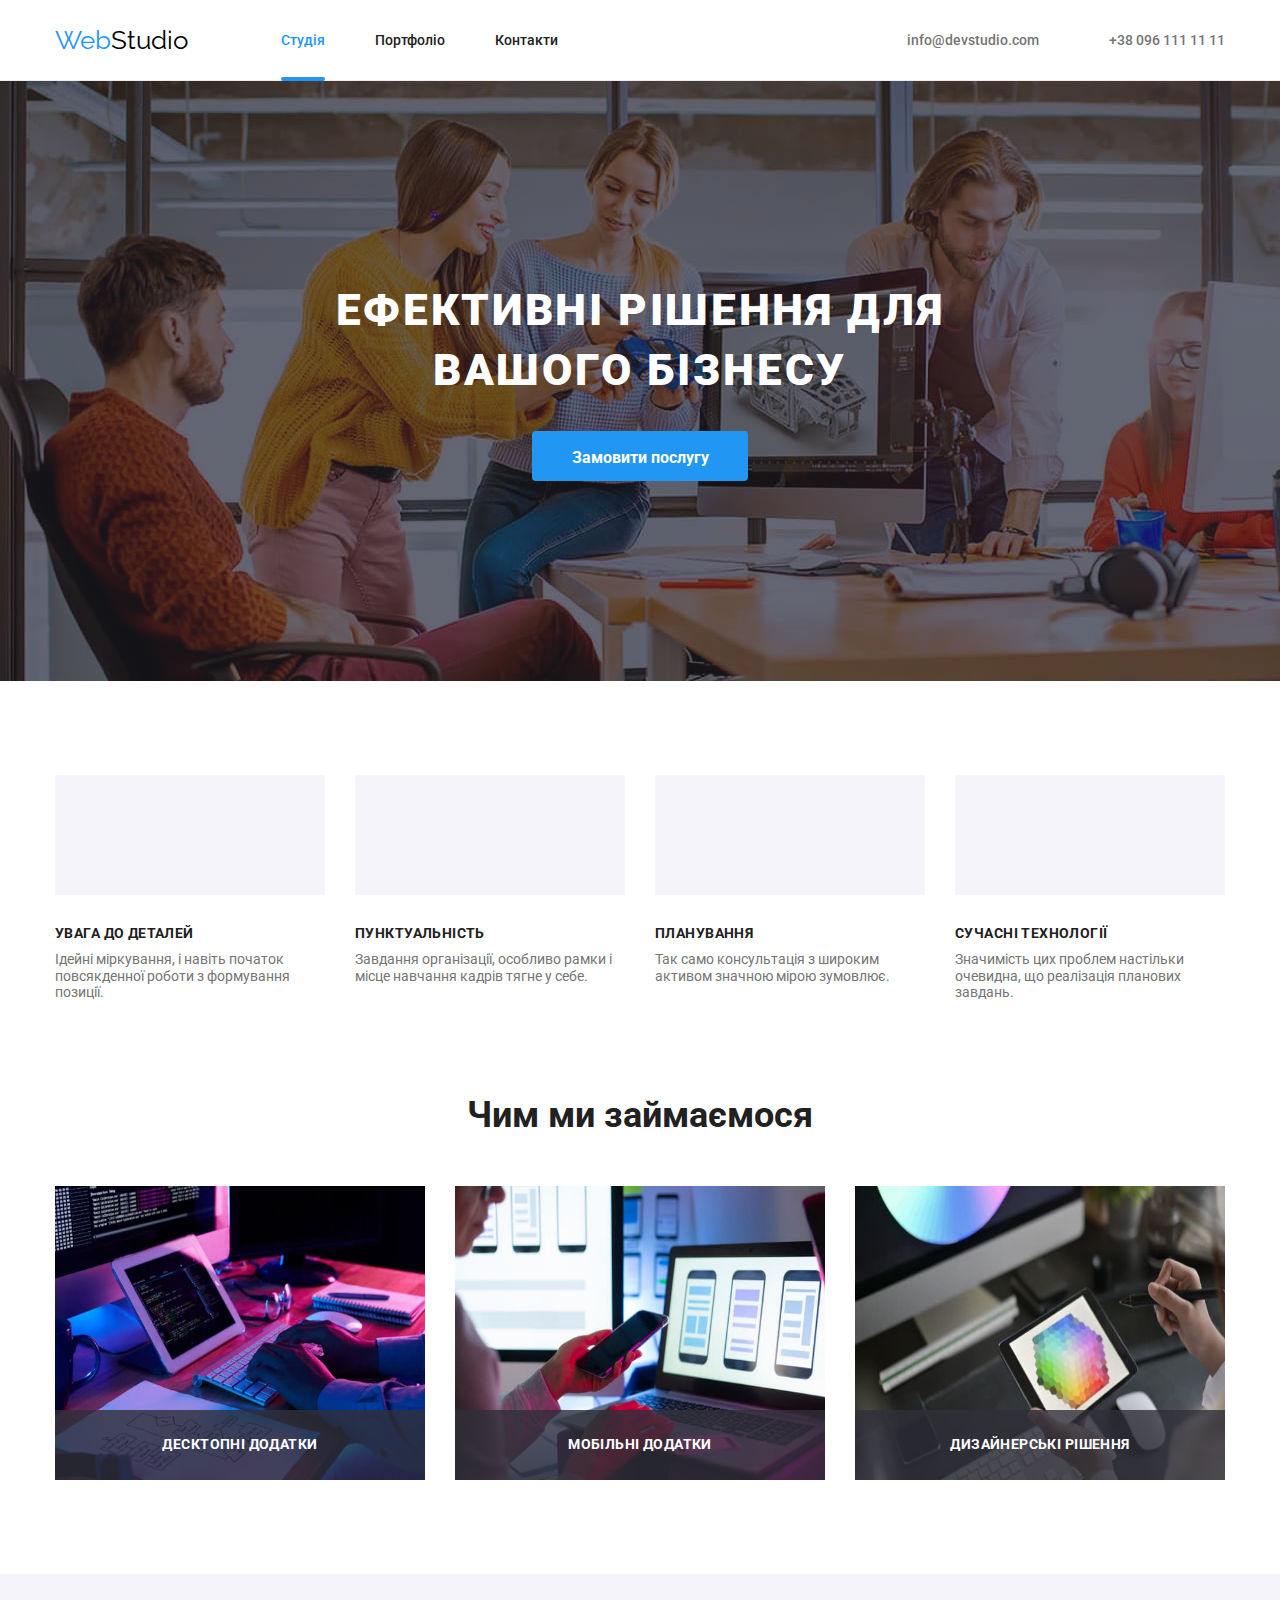
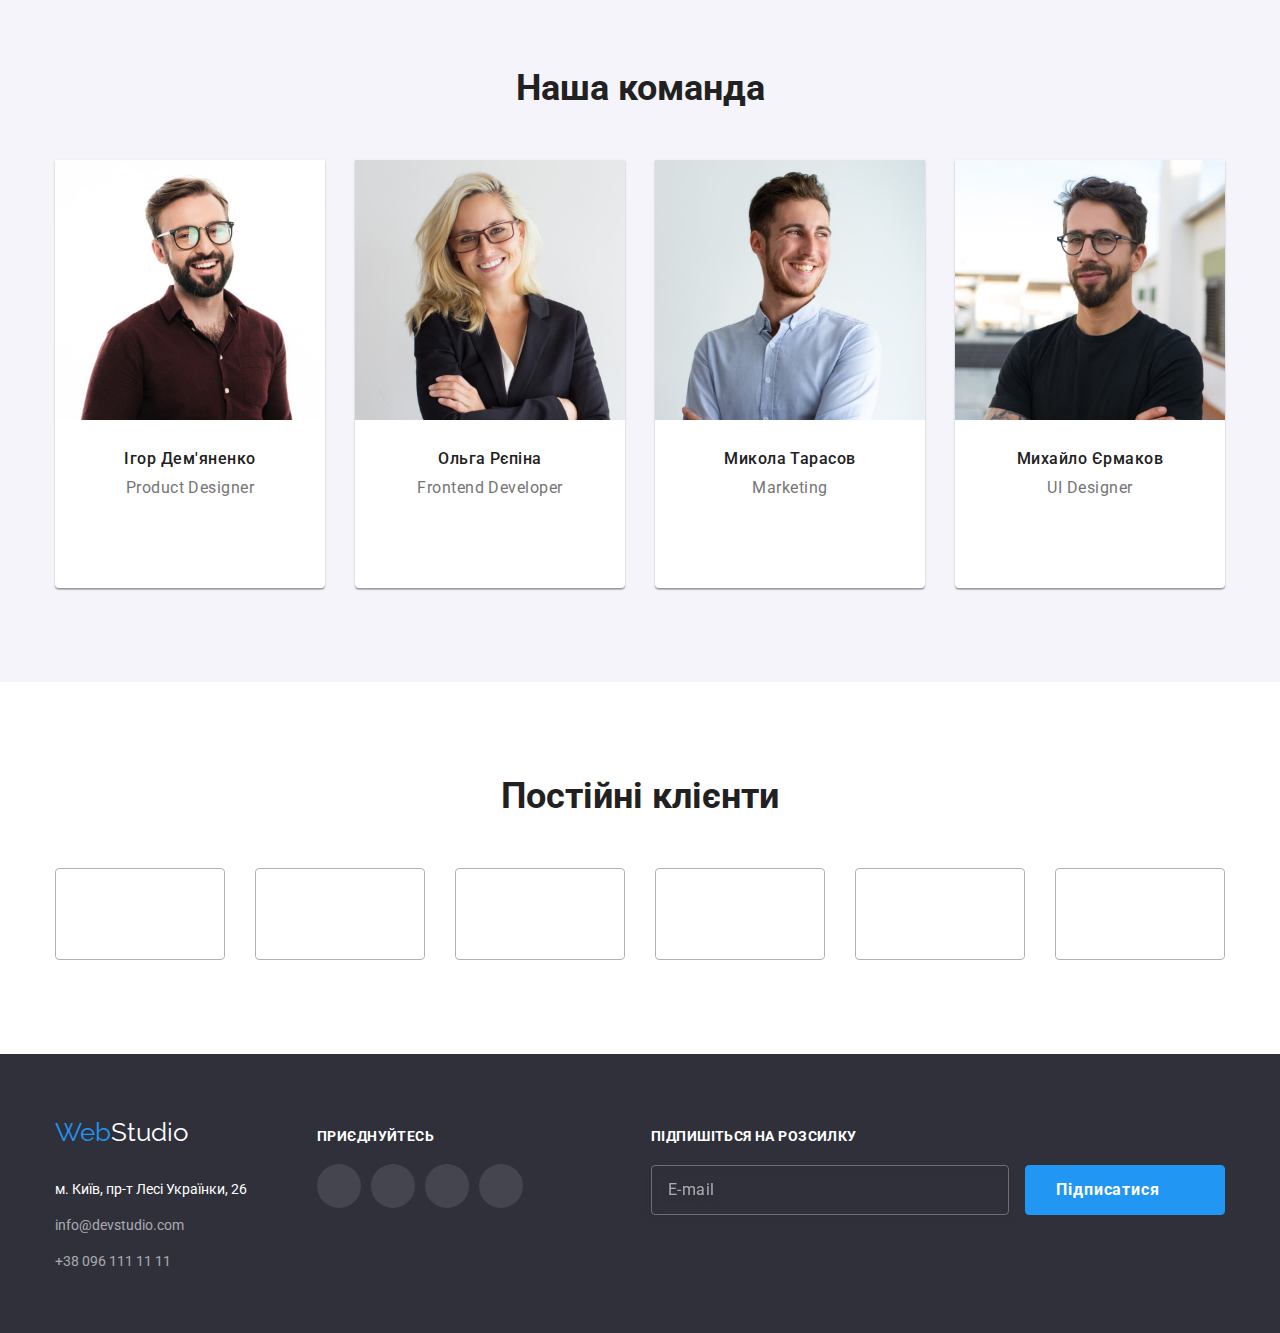
==== index.html @ 4010f911 "first commit" ====
<!DOCTYPE html>
<html lang="uk">
  <head>
    <meta charset="UTF-8" />
    <meta http-equiv="X-UA-Compatible" content="IE=edge" />
    <meta name="viewport" content="width=device-width, initial-scale=1.0" />
    <title>Web Studio</title>

    <link rel="preconnect" href="https://fonts.googleapis.com" />
    <link rel="preconnect" href="https://fonts.gstatic.com" crossorigin />
    <link
      href="https://fonts.googleapis.com/css2?family=Raleway:wght@700&family=Roboto:wght@400;500;700;900&display=swap"
      rel="stylesheet"
    />

    
    <link
      rel="stylesheet"
      href="https://cdnjs.cloudflare.com/ajax/libs/modern-normalize/1.1.0/modern-normalize.min.css"
    />
    <link rel="stylesheet" href="css/styles.css" />
  </head>
  <body>
    <!-- Header -->
    <header class="page-header">
      <div class="header-container display">
        <a
          href="https://borschvs.github.io/goit-markup-hw-06/"
          class="logo"
          rel="noopener"
          target="_blank"
          >Web<span class="logo-type">Studio</span></a
        >

        <!-- Navigation -->
        <nav class="main-nav">
          <ul class="site-nav list">
            <li class="item"><a href="#" class="nav-link visit">Студія</a></li>
            <li class="item">
              <a href="./portfolio.html" class="nav-link" target="_self" rel="nofollow"
                >Портфоліо</a
              >
            </li>
            <li class="item"><a href="#" class="nav-link">Контакти</a></li>
          </ul>
        </nav>
        <ul class="contacts list">
          <li class="contacts-item">
            <a href="mailto:info@devstudio.com" class="contacts-link"
              ><svg class="icon-post" width="16" height="12">
                <use href="./images/symbol-defs.svg#icon-envelope"></use>
              </svg>
              info@devstudio.com
            </a>
          </li>
          <li class="contacts-item">
            <a href="tel:+380961111111" class="contacts-link"
              ><svg class="icon-phone" width="10" height="16">
                <use href="./images/symbol-defs.svg#icon-smartphone"></use>
              </svg>
              +38 096 111 11 11
            </a>
          </li>
        </ul>
      </div>
    </header>

    <!-- Main content -->
    <main>
      <section class="hero overlay">
        <div class="container">
          <h1 class="hero-title">Ефективні рішення для вашого бізнесу</h1>
          <button type="button" class="button primary" data-modal-open>Замовити послугу</button>
        </div>
      </section>

      <!-- Feautures -->
      <section class="feauture section">
        <div class="feauture container">
          <h2 class="visually-hidden">Наші переваги</h2>
          <ul class="feauture-list list">
            <li class="item">
              <div class="icon-container feauture">
                <svg class="icon-feauture">
                  <use href="./images/symbol-defs.svg#icon-antenna"></use>
                </svg>
              </div>
              <h3 class="subtitle">УВАГА ДО ДЕТАЛЕЙ</h3>
              <p class="feauture-text">
                Ідейні міркування, і навіть початок повсякденної роботи з формування позиції.
              </p>
            </li>
            <li class="item">
              <div class="icon-container feauture">
                <svg class="icon-feauture">
                  <use href="./images/symbol-defs.svg#icon-clock"></use>
                </svg>
              </div>
              <h3 class="subtitle">ПУНКТУАЛЬНІСТЬ</h3>
              <p class="feauture-text">
                Завдання організації, особливо рамки і місце навчання кадрів тягне у себе.
              </p>
            </li>
            <li class="item">
              <div class="icon-container feauture">
                <svg class="icon-feauture">
                  <use href="./images/symbol-defs.svg#icon-diagram"></use>
                </svg>
              </div>
              <h3 class="subtitle">ПЛАНУВАННЯ</h3>
              <p class="feauture-text">
                Так само консультація з широким активом значною мірою зумовлює.
              </p>
            </li>
            <li class="item">
              <div class="icon-container feauture">
                <svg class="icon-feauture">
                  <use href="./images/symbol-defs.svg#icon-astronaut"></use>
                </svg>
              </div>
              <h3 class="subtitle">СУЧАСНІ ТЕХНОЛОГІЇ</h3>
              <p class="feauture-text">
                Значимість цих проблем настільки очевидна, що реалізація планових завдань.
              </p>
            </li>
          </ul>
        </div>
      </section>

      <!-- About us -->
      <section class="section about">
        <div class="about container">
          <h2 class="section-title centered">Чим ми займаємося</h2>
          <ul class="about-list list">
            <li class="item">
              <div class="about-thumb">
                <img
                  src="images/first-img.jpg"
                  alt="Процес кодування на планшеті"
                  width="370"
                  height="294"
                />
                <p class="about-text">Десктопні додатки</p>
              </div>
            </li>
            <li class="item">
              <div class="about-thumb">
                <img
                  src="images/sec-img.jpg"
                  alt="Дівчина з телефоном перед ноутбуком"
                  width="370"
                  height="294"
                />
                <p class="about-text">Мобільні додатки</p>
              </div>
            </li>
            <li class="item">
              <div class="about-thumb">
                <img
                  src="images/tr-img.jpg"
                  alt="Вибір кольору на планшеті"
                  width="370"
                  height="294"
                />
                <p class="about-text">Дизайнерські рішення</p>
              </div>
            </li>
          </ul>
        </div>
      </section>

      <!-- Team -->

      <section class="section team">
        <div class="container team">
          <h2 class="section-title team centered">Наша команда</h2>
          <ul class="team-list list">
            <li class="item">
              <img src="images/pd.jpg" alt="Веселий чоловік" width="270" />
              <div class="subtitle-container">
                <h3 class="subtitle-team">Ігор Дем'яненко</h3>
                <p class="subtitle-text team">Product Designer</p>
                <ul class="list social-icons">
                  <li class="icon-item">
                    <a class="icon-link" href="#">
                      <svg class="team-icons">
                        <use class="icon" href="./images/symbol-defs.svg#icon-instagram"></use>
                      </svg>
                    </a>
                  </li>
                  <li class="icon-item">
                    <a class="icon-link" href="#">
                      <svg class="team-icons">
                        <use class="icon" href="./images/symbol-defs.svg#icon-twitter"></use>
                      </svg>
                    </a>
                  </li>
                  <li class="icon-item">
                    <a class="icon-link" href="#">
                      <svg class="team-icons">
                        <use class="icon" href="./images/symbol-defs.svg#icon-facebook"></use>
                      </svg>
                    </a>
                  </li>
                  <li class="icon-item">
                    <a class="icon-link" href="#">
                      <svg class="team-icons">
                        <use class="icon" href="./images/symbol-defs.svg#icon-linkedin"></use>
                      </svg>
                    </a>
                  </li>
                </ul>
              </div>
            </li>
            <li class="item">
              <img src="images/frontender.jpg" alt="Усміхнена дівчина" width="270" />
              <div class="subtitle-container">
                <h3 class="subtitle-team">Ольга Рєпіна</h3>
                <p class="subtitle-text team">Frontend Developer</p>
                <ul class="list social-icons">
                  <li class="icon-item">
                    <a class="icon-link" href="#">
                      <svg class="team-icons">
                        <use class="icon" href="./images/symbol-defs.svg#icon-instagram"></use>
                      </svg>
                    </a>
                  </li>
                  <li class="icon-item">
                    <a class="icon-link" href="#">
                      <svg class="team-icons">
                        <use class="icon" href="./images/symbol-defs.svg#icon-twitter"></use>
                      </svg>
                    </a>
                  </li>
                  <li class="icon-item">
                    <a class="icon-link" href="#">
                      <svg class="team-icons">
                        <use class="icon" href="./images/symbol-defs.svg#icon-facebook"></use>
                      </svg>
                    </a>
                  </li>
                  <li class="icon-item">
                    <a class="icon-link" href="#">
                      <svg class="team-icons">
                        <use class="icon" href="./images/symbol-defs.svg#icon-linkedin"></use>
                      </svg>
                    </a>
                  </li>
                </ul>
              </div>
            </li>
            <li class="item">
              <img src="images/marketolog.jpg" alt="Усміхнений чоловік" width="270" />
              <div class="subtitle-container">
                <h3 class="subtitle-team">Микола Тарасов</h3>
                <p class="subtitle-text team">Marketing</p>
                <ul class="list social-icons">
                  <li class="icon-item">
                    <a class="icon-link" href="#">
                      <svg class="team-icons">
                        <use class="icon" href="./images/symbol-defs.svg#icon-instagram"></use>
                      </svg>
                    </a>
                  </li>
                  <li class="icon-item">
                    <a class="icon-link" href="#">
                      <svg class="team-icons">
                        <use class="icon" href="./images/symbol-defs.svg#icon-twitter"></use>
                      </svg>
                    </a>
                  </li>
                  <li class="icon-item">
                    <a class="icon-link" href="#">
                      <svg class="team-icons">
                        <use class="icon" href="./images/symbol-defs.svg#icon-facebook"></use>
                      </svg>
                    </a>
                  </li>
                  <li class="icon-item">
                    <a class="icon-link" href="#">
                      <svg class="team-icons">
                        <use class="icon" href="./images/symbol-defs.svg#icon-linkedin"></use>
                      </svg>
                    </a>
                  </li>
                </ul>
              </div>
            </li>
            <li class="item">
              <img src="images/ui.jpg" alt="Впевнений чоловік" width="270" />
              <div class="subtitle-container">
                <h3 class="subtitle-team">Михайло Єрмаков</h3>
                <p class="subtitle-text team">UI Designer</p>
                <ul class="list social-icons">
                  <li class="icon-item">
                    <a class="icon-link public" href="#">
                      <svg class="team-icons">
                        <use class="icon" href="./images/symbol-defs.svg#icon-instagram"></use>
                      </svg>
                    </a>
                  </li>
                  <li class="icon-item">
                    <a class="icon-link public" href="#">
                      <svg class="team-icons">
                        <use class="icon" href="./images/symbol-defs.svg#icon-twitter"></use>
                      </svg>
                    </a>
                  </li>
                  <li class="icon-item">
                    <a class="icon-link public" href="#">
                      <svg class="team-icons">
                        <use class="icon" href="./images/symbol-defs.svg#icon-facebook"></use>
                      </svg>
                    </a>
                  </li>
                  <li class="icon-item">
                    <a class="icon-link public" href="#">
                      <svg class="team-icons">
                        <use class="icon" href="./images/symbol-defs.svg#icon-linkedin"></use>
                      </svg>
                    </a>
                  </li>
                </ul>
              </div>
            </li>
          </ul>
        </div>
      </section>

      <section class="section">
        <div class="container">
          <h2 class="client section-title">Постійні клієнти</h2>
          <ul class="icon list">
            <li class="icon-item">
              <a class="icon-link partner" href="#">
                <svg class="partner-icon" width="106" height="60">
                  <use class="icon" href="./images/symbol-defs.svg#icon-ya-co"></use>
                </svg>
              </a>
            </li>
            <li class="icon-item">
              <a class="icon-link partner" href="#">
                <svg class="partner-icon" width="106" height="60">
                  <use class="icon" href="./images/symbol-defs.svg#icon-tagline-here"></use>
                </svg>
              </a>
            </li>
            <li class="icon-item">
              <a class="icon-link partner" href="#">
                <svg class="partner-icon" width="106" height="60">
                  <use class="icon" href="./images/symbol-defs.svg#icon-company"></use>
                </svg>
              </a>
            </li>
            <li class="icon-item">
              <a class="icon-link partner" href="#">
                <svg class="partner-icon" width="106" height="60">
                  <use class="icon" href="./images/symbol-defs.svg#icon-foster-peters"></use>
                </svg>
              </a>
            </li>
            <li class="icon-item">
              <a class="icon-link partner" href="#">
                <svg class="partner-icon" width="106" height="60">
                  <use class="icon" href="./images/symbol-defs.svg#icon-brand"></use>
                </svg>
              </a>
            </li>
            <li class="icon-item">
              <a class="icon-link partner" href="#">
                <svg class="partner-icon" width="106" height="60">
                  <use class="icon" href="./images/symbol-defs.svg#icon-tag-line"></use>
                </svg>
              </a>
            </li>
          </ul>
        </div>
      </section>
    </main>
    <footer>
      <div class="footer container">
        <div class="location-block">
          <a href="#" class="logo footer">Web<span class="logo-type">Studio</span></a>

          <address class="location">
            <span class="location-type">м. Київ, пр-т Лесі Українки, 26</span>
            <ul class="footer list">
              <li class="item">
                <a href="mailto:info@devstudio.com" class="footer contacts-link"
                  >info@devstudio.com</a
                >
              </li>
              <li class="item">
                <a href="tel:+380961111111" class="footer contacts-link">+38 096 111 11 11</a>
              </li>
            </ul>
          </address>
        </div>
        <div class="social-block">
          <h3 class="subscribe subtitle">приєднуйтесь</h3>
          <ul class="list social-icons">
            <li class="icon-item">
              <a class="social icon-link" href="#">
                <svg class="team-icons">
                  <use class="icon" href="./images/symbol-defs.svg#icon-instagram"></use>
                </svg>
              </a>
            </li>
            <li class="icon-item">
              <a class="social icon-link" href="#">
                <svg class="team-icons">
                  <use class="icon" href="./images/symbol-defs.svg#icon-twitter"></use>
                </svg>
              </a>
            </li>
            <li class="icon-item">
              <a class="social icon-link" href="#">
                <svg class="team-icons">
                  <use class="icon" href="./images/symbol-defs.svg#icon-facebook"></use>
                </svg>
              </a>
            </li>
            <li class="icon-item">
              <a class="social icon-link" href="#">
                <svg class="team-icons">
                  <use class="icon" href="./images/symbol-defs.svg#icon-linkedin"></use>
                </svg>
              </a>
            </li>
          </ul>
        </div>
        <form class="subscribe-form">
            <h3 class="submit-field-title">Підпишіться на розсилку</h3>
            <input class="subscribe-input" type="email" name="email" placeholder="E-mail"/>
            <button class="button-submit">
              Підписатися
              <svg class="icon-send" width="24" height="24"><use href="./images/symbol-defs.svg#icon-send"></use></svg>
            </button>
        </form>
      </div>
    </footer>

    <!-- Fixed-header-size-autocorrection -->

    <!-- <script>
    
    const { height: pageHeaderHeight } = document
      .querySelector(".page-header")
      .getBoundingClientRect();
      
      document.body.style.paddingTop = `${pageHeaderHeight}px`;
      </script> -->

    <div class="backdrop is-hidden" data-modal>
      <div class="modal is-hidden">
        <button class="close" data-modal-close>
          <svg class="icon-close" width="18" height="18">
            <use href="./images/symbol-defs.svg#icon-close"></use>
          </svg>
        </button>

        <form class="submit-form">
            <h3 class="form-field-title">Залиште свої дані, ми вам передзвонимо</h3>

          <label class="form-field">
            <span class="label">Ім'я</span>
            <input class="form-input" type="text" name="username" />
            <svg class="input-icon" width="18" height="18">
              <use href="./images/symbol-defs.svg#icon-person"></use>
            </svg>
          </label>

          <label class="form-field">
            <span class="label">Телефон</span>
            <input class="form-input" type="tel" name="tel" />
            <svg class="input-icon" width="18" height="18">
              <use href="./images/symbol-defs.svg#icon-phone"></use>
            </svg>
          </label>

          <label class="form-field">
            <span class="label">Пошта</span>
            <input class="form-input" type="email" name="email" />
            <svg class="input-icon" width="18" height="18">
              <use href="./images/symbol-defs.svg#icon-email"></use>
            </svg>
          </label>

          <label class="form-field">
            <span class="label">Коментар</span>
            <textarea name="comment" rows="3" placeholder="Введіть текст"></textarea>
          </label>
          <label class="form-field checkbox">
            <input class="checkbox-input" type="checkbox" name="policy" value="policy" />
            <span class="icon-checked"></span>
            Погоджуюся з розсилкою та приймаю <a href="#" class="policy-link">Умови договору</a>
          </label>
          <button class="button submit" type="submit">Відправити</button>
        </form>
      </div>
    </div>

    <script src="./js/modal.js"></script>
  </body>
</html>
---- css/styles.css ----
/* #2196F3; #000000; #ffffff; цвета лого */

/* Основной цвет текста color: #757575; */

/* Дополнительный цвет текста color: #212121; */

/* hover #2196F3; */

/* Основной background-color: #ffffff; */

/* Дополнительный background-color: #F5F4FA; */

/* Шаблы  */

/* центрирование margin: 0 auto; */
/* рамка не влияющая на размер элемента */
/* outline: 2px solid (color); */
/* Прозрачная рамка "outline: 2px solid transparent" */

/* Замена Width в FB */
/* flex-basis: calc((100% - кіль-сть_відступів_в_рядку * довжина_одного_відступу_в_рядку) / кіль-сть_елементів_в_рядку) */

/* Default shadow */
/* box-shadow: 0px 2px 1px -1px rgba(0, 0, 0, 0.2), 
0px 1px 1px 0px rgba(0, 0, 0, 0.14), 
0px 1px 3px 0px rgba(0, 0, 0, 0.12); */

/* 

icon {
  display: inline-block; - позволяет корректировать геометрию сточных элементов
  vertical-align: middle; - Центрирование иконок по уровню самого высокого элемента (по центру)
} */

/* Rules: */
/* 1170px gutter 30px отступ слева 15 и справа 15 = 1200px */
/* Не заюзал бордер-бокс - не человек */
/* Проверка верстки переполнением контентом! */

/* Default styles*/
html {
  box-sizing: border-box;
}

img {
  display: block;
}

:root {
  --primary-text-color: #757575;
  --title-text-color: #212121;
  --accent-color: #2196f3;
  --primary-white-color: #ffffff;
  --hover-button-color: #1d86dd;
  --background-color: #2f303a;
  --second-bg-color: #f5f4fa;
  --bg-overlay-color: #c4c4c4;
  --logo-color: #000000;

  --transparent-bgc-grey: rgba(47, 48, 58, 0.8);
  --transparent-bgc-blue: rgba(33, 150, 243, 0.9);

  --about-text-color: rgba(255, 255, 255, 1);

  --underline-color: #ececec;

  /* Portfolio */
  --btn-menu-color: #f5f4fa;

  --footer-address-color: rgba(255, 255, 255, 0.6);

  --outline-control-color: #06b785;

  font-family: "Raleway", sans-serif;
  font-family: "Roboto", sans-serif;

  /* icons */
  --icon-color: #afb1b8;

  --footer-icon-color: rgba(255, 255, 255, 0.1);

  /* modal */
  --backdrop-color: rgba(0, 0, 0, 0.1);

  /* form */
  --placeholder-color: rgba(117, 117, 117, 0.5);
  --border-color: rgba(33, 33, 33, 0.2);
  --border-color-subscribe: rgba(255, 255, 255, 0.3);

  --filter-d-shadow: rgba(0, 0, 0, 0.15);
}

body {
  font-family: "Roboto", sans-serif;
  background-color: var(--primary-white-color);
  color: var(--primary-text-color);
  margin: 0;
}

/* Скрытие логических элементов (шаблон) 
(Например семантически необходимый, 
но не нужный заголовок в section */

.visually-hidden {
  position: absolute;
  width: 1px;
  height: 1px;
  margin: -1px;
  border: 0;
  padding: 0;

  white-space: nowrap;
  clip-path: inset(100%);
  clip: rect(0 0 0 0);
  overflow: hidden;
}

.section.team {
  margin-bottom: 0;
  padding-top: 94px;
  padding-bottom: 94px;

  background-color: var(--second-bg-color);
}

.main-section {
  padding-top: 94px;
  padding-bottom: 94px;
}

/* list */

.list {
  list-style: none;
  padding: 0;
  margin: 0;
}

/* Container centering*/

.container {
  width: 1200px;
  padding-left: 15px;
  padding-right: 15px;
  margin-top: 0px;
  margin-left: auto;
  margin-right: auto;
}

/* Page header */

.page-header {
  min-height: 80px;
  width: 100%;
  top: 0;
  left: 0;

  background-color: var(--primary-white-color);
  border-bottom: 1px solid var(--underline-color);
}

.header-container {
  width: 1200px;
  padding: 0 15px;
  margin: 0 auto;
}

.header-container.display {
  display: flex;
  align-items: center;
}

/* LOGO */

.nav-link.visit {
  position: relative;
  color: var(--accent-color);
}

.nav-link.visit::after {
  content: "";
  position: absolute;
  bottom: -1px;
  left: 0;
  width: 100%;
  height: 4px;
  background-color: var(--accent-color);
  border-radius: 2px;
}

.logo {
  font-family: "Raleway", sans-serif;
  font-size: 26px;
  color: var(--accent-color);
  text-decoration: none;
  line-height: 1.4;
}

.logo > .logo-type {
  color: var(--logo-color);
}

.logo.footer > .logo-type {
  color: var(--primary-white-color);
}

.logo.footer {
  display: inline-block;
  margin-bottom: 28px;
}

/* Navigation */

.main-nav {
  margin-left: 93px;
}

.site-nav {
  display: flex;
}

.link {
  display: inline;
}

.icon-post,
.icon-phone {
  display: inline-flex;
  align-items: center;
  margin-right: 10px;

  cursor: pointer;

  transition: fill 250ms cubic-bezier(0.4, 0, 0.2, 1);
}

.icon-post:hover,
.icon-post:focus,
.icon-phone:hover,
.icon-phone:focus {
  fill: currentColor;
}

/* Один из вариантов установки корректных отступов без первого элемента */

/* .site-nav .item + .item,
.contacts .item + .item {
  margin-left: 50px;
} */

/* Современный вариант */

.site-nav,
.contacts {
  display: flex;
  gap: 50px;
}

.contacts.list {
  margin-left: auto;
}

.nav-link,
.contacts-link {
  display: flex;
  align-items: center;
  padding: 32px 0;

  fill: var(--primary-text-color);
  color: var(--title-text-color);
  text-decoration: none;
  font-weight: 500;
  font-size: 14px;
  line-height: 1.17;

  transition: color 250ms cubic-bezier(0.4, 0, 0.2, 1);
}

.contacts-link {
  color: var(--primary-text-color);
}

.nav-link:hover,
.contacts-link:hover,
.nav-link:focus,
.contacts-link:focus {
  color: var(--accent-color);
  fill: var(--accent-color);
}

/* Hero */
.hero {
  text-align: center;
  padding-top: 200px;
  padding-bottom: 200px;
  background-color: var(--background-color);
  margin-left: auto;
  margin-right: auto;
}

.hero-title {
  margin-left: auto;
  margin-right: auto;
  margin-top: 0;
  margin-bottom: 0;
  max-width: 696px;
  padding: 0;

  color: var(--primary-white-color);

  font-size: 44px;
  font-weight: 900;
  line-height: 1.36;
  text-align: center;
  letter-spacing: 0.06em;
  text-transform: uppercase;
}

.overlay {
  min-height: 600px;
  max-width: 1600px;
  background-color: var(--bg-overlay-color);
  background-image: linear-gradient(to right, rgba(47, 48, 58, 0.4), rgba(47, 48, 58, 0.4)),
    url(../images/dec-pic/overlay-1.jpg);
  background-repeat: no-repeat;
  background-size: cover;
}

/* Button default */

.button {
  display: inline-block;
  min-width: 216px;
  height: 50px;
  padding: 10px 32px;
  border: 2px solid transparent;
  border-radius: 4px;

  font-size: 16px;
  line-height: 1.87;
  font-weight: 700;

  color: var(--title-text-color);
  background-color: var(--accent-color);

  cursor: pointer;

  transition: color 250ms cubic-bezier(0.4, 0, 0.2, 1),
    background-color 250ms cubic-bezier(0.4, 0, 0.2, 1);
}

/* Primary btn */

.button.primary {
  margin-top: 30px;
  display: block;
  margin-left: auto;
  margin-right: auto;

  color: var(--primary-white-color);
  background-color: var(--accent-color);
  border: 2px solid transparent;
}

button.primary:hover,
button.primary:focus {
  background-color: var(--hover-button-color);
}

.button.primary:active {
  color: var(--accent-color);
  background-color: transparent;
  border: 2px solid var(--accent-color);
  cursor: pointer;
}

/* .button.second {
  display: inline-flex;
  align-items: center;
  justify-content: center;
  margin-top: 25px;

  color: white;
  background-color: #grey;
} */

/* .button.second:hover,
.button.second:focus {
  background-color: var(--hover-button-color);
  cursor: pointer;
} */

/* .button.second:active {
  color: var(--accent-color);
  background-color: transparent;
  border: 2px solid var(--accent-color);
  cursor: pointer;
} */

/* .button.second::before {
  content: '';
  width: 20px;
  height: 20px;
  background-color: red;
  margin-right: 10px;
} */
/* Sections & titles & lists & sybtitles */

/* Section */

.section {
  margin-bottom: 0;
  padding-top: 94px;
  padding-bottom: 94px;
}

.section.team {
  margin-bottom: 0;
  padding-bottom: 94px;

  background-color: var(--second-bg-color);
}

.section-title {
  color: var(--title-text-color);
  margin-top: 0;
  margin-bottom: 0;

  font-weight: 700;
  font-size: 36px;
  line-height: 1.16;
}

.section-title.team {
  margin-bottom: 50px;
}

/* Feauture */

.feauture.section {
  padding-top: 94px;
  padding-bottom: 94px;
}

.feauture-list {
  display: flex;
  flex-wrap: wrap;

  font-size: 14px;
  font-weight: 400;
  line-height: 1.7;
}

.feauture-text {
  margin-top: 10px;
  margin-bottom: 0;

  font-weight: 400;
  font-size: 14px;
  line-height: 1.17;
}

.feauture-list .item {
  width: calc((100% - 90px) / 4);
}

.feauture-list .item:not(:nth-child(4n)) {
  margin-right: 30px;
}

.feauture-list .item:not(:nth-child(-n + 4)) {
  margin-bottom: 0;
}

/* Icon settings */

.icon-container.feauture {
  display: inline-flex;
  width: 270px;
  height: 120px;
  justify-content: center;
  align-items: center;
  background-color: var(--btn-menu-color);
  margin-bottom: 30px;
}

.icon-feauture {
  width: 70px;
  height: 70px;
}

.icon-link {
  display: inline-flex;
  width: 44px;
  height: 44px;
  justify-content: center;
  align-items: center;
  text-decoration: none;
  border-radius: 50px;

  background-color: var(--primary-white-color);
  fill: var(--icon-color);

  cursor: pointer;

  transition: background-color 250ms cubic-bezier(0.4, 0, 0.2, 1),
    fill 250ms cubic-bezier(0.4, 0, 0.2, 1);
  /* box-shadow 250ms cubic-bezier(0.4, 0, 0.2, 1) */
}

.icon-link:hover,
.icon-link:focus {
  fill: var(--primary-white-color);
  background-color: var(--accent-color);

  /* box-shadow: 0px 1px 3px rgba(0, 0, 0, 0.12), 0px 1px 1px rgba(0, 0, 0, 0.14),
    0px 2px 1px rgba(0, 0, 0, 0.2); */
}

.icon-link:active {
  /* box-shadow: inset 1px 1px 3px 0px rgba(0, 0, 0, 0.12), inset 1px 1px 3px 0px rgba(0, 0, 0, 0.14),
    inset -1px 1px 1px 0px rgba(0, 0, 0, 0.2); */
}

.team-icons {
  width: 20px;
  height: 20px;
  gap: 30px;
}

.client.section-title {
  text-align: center;
  margin-bottom: 50px;
  padding: 0;
}

.icon.list {
  display: inline-flex;
  gap: 30px;
}

.icon-link.partner {
  display: inline-flex;

  width: 170px;
  height: 92px;
  padding: 0;
  margin-top: 0;

  border: 1px solid var(--icon-color);
  border-radius: 4px;
  fill: var(--icon-color);

  transition: fill 250ms cubic-bezier(0.4, 0, 0.2, 1), border 250ms cubic-bezier(0.4, 0, 0.2, 1);
}

.icon-link.partner:nth-last-child(1) {
  margin: 0;
}

.icon-link.partner:hover,
.icon-link.partner:focus {
  background-color: transparent;
  fill: var(--accent-color);
  border: 1px solid var(--accent-color);
  box-shadow: none;
}

.partner-icon {
  display: inline-flex;
  justify-content: center;
  flex-wrap: nowrap;
}

/* About us */

.section.about {
  padding-top: 0;
}

.about-list {
  display: flex;
  flex-wrap: wrap;
  gap: 30px;
}

.about-thumb {
  position: relative;
}

.about-text {
  position: absolute;
  bottom: 0;
  left: 0;
  margin: 0;

  width: 100%;
  padding: 27px 0;
  text-align: center;

  font-style: normal;
  font-weight: 700;
  font-size: 14px;
  line-height: 1.14;
  text-align: center;
  letter-spacing: 0.03em;
  text-transform: uppercase;

  color: var(--about-text-color);
  background-color: var(--transparent-bgc-grey);
}

/* .about-list {
  display: flex;
}

.about-list .item {
  width: calc((100% - 60px) / 3);
  outline: 1px solid var(--outline-control-color);
}

.about-list .item:not(:nth-child(3n)) {
  margin-right: 30px;
} 

.about-list .item:not(:nth-child(-n + 3)) {
 margin-bottom: 0;
} */

/* Team */

.team-list {
  display: flex;
  flex-wrap: wrap;
  gap: 30px;
}

.team-list .item {
  background-color: var(--primary-white-color);
  box-shadow: 0px 1px 3px rgba(0, 0, 0, 0.12), 0px 1px 1px rgba(0, 0, 0, 0.14),
    0px 2px 1px rgba(0, 0, 0, 0.2);
  border-radius: 0px 0px 4px 4px;

  font-weight: 400;
  font-size: 16px;
  line-height: 1.2;
  text-align: center;
  letter-spacing: 0.03em;
  text-align: center;
}

/* Subtitle h3 */

.subtitle {
  margin-bottom: 0;
  margin-top: 0;

  font-weight: 700;
  font-size: 14px;
  line-height: 1.15;
  letter-spacing: 0.03em;
  text-transform: uppercase;
  color: var(--title-text-color);
}
.subtitle-container {
  padding-top: 30px;
  padding-bottom: 30px;
}

.subtitle-team {
  margin: 0;
  margin-bottom: 10px;

  color: var(--title-text-color);
  font-size: 16px;
  font-weight: 500;
  line-height: 1.18;
}

.subtitle-text.team {
  margin: 0;
  margin-bottom: 16px;
  font-size: 16px;
  line-height: 1.18;
}

/* title centering */

.centered {
  text-align: center;
  margin-bottom: 50px;
}

/* Footer & Address */

footer {
  padding-top: 60px;
  padding-bottom: 60px;
  background-color: var(--background-color);
}

.footer.container {
  display: flex;
  align-items: baseline;

  width: 1200px;
  padding: 0 15px;
  margin-top: 0px;
  margin-left: auto;
  margin-right: auto;
  margin-bottom: 0;
}

.footer > .item + .item {
  margin-top: 12px;
}

.location {
  display: flex;
  flex-direction: column;
  font-style: normal;
  font-weight: 400;
  font-size: 14px;
  line-height: 1.7;
}

.location > .location-type {
  display: inline-block;
  color: var(--primary-white-color);
  margin-bottom: 12px;
}

.footer.contacts-link {
  display: inline-block;
  padding: 0px;

  font-weight: 400;
  color: var(--footer-address-color);

  transition: color 250ms cubic-bezier(0.4, 0, 0.2, 1);
}

.footer.contacts-link:hover,
.footer.contacts-link:focus {
  color: var(--accent-color);
}

.social-block {
  margin-left: 70px;
}

.subscribe.subtitle {
  margin-bottom: 20px;
  color: var(--primary-white-color);
}

.list.social-icons {
  display: inline-flex;
  gap: 10px;
}

.social.icon-link {
  background-color: var(--footer-icon-color);
  fill: var(--primary-white-color);

  /* box-shadow: 0px 1px 3px rgba(0, 0, 0, 0.12), 0px 1px 1px rgba(0, 0, 0, 0.14),
    0px 2px 1px rgba(0, 0, 0, 0.2); */
}

.social.icon-link:hover,
.social.icon-link:focus {
  background-color: var(--accent-color);
}

.social.icon-link:active {
  /* box-shadow: inset 1px 1px 3px 0px rgba(0, 0, 0, 0.12), inset 1px 1px 3px 0px rgba(0, 0, 0, 0.14),
    inset -1px 1px 1px 0px rgba(0, 0, 0, 0.2);
  background-color: transparent; */
}

/* 1 of flex variants */

/* .test-container {
  
  width: 1230px;
  padding-left: 15px;
  padding-right: 15px;
  margin-left: auto;
  margin-right: auto;
}


.flex-conteiner {
  display: flex;
  flex-wrap: wrap;
  background-color: teal;

}

.flex-element {
  width: 380px;
  width: calc((100% - 60px) / 3);
  background-color: tomato; 
}

.flex-element:not(:nth-child(3n)) {
  margin-right: 30px;
}

.flex-element:not(:nth-last-child(-n+3)) {
  margin-bottom: 30px;
} */

/* Portfolio styles */

/* Button menu */

.filter.list {
  display: flex;
  flex-wrap: wrap;
  justify-content: center;
  gap: 8px;
  margin-bottom: 50px;
  padding: 0;
}

.button-items {
  min-width: 73px;
}

.btn {
  font-size: 16px;
  font-weight: 500;
  line-height: 1.6;
  text-align: center;

  border: 2px solid transparent;
  border-radius: 4px;
  padding: 6px 25px;

  cursor: pointer;
}

.btn.element {
  color: var(--title-text-color);
  background-color: var(--btn-menu-color);
  border: 1px solid transparent;

  transition: background-color 250ms cubic-bezier(0.4, 0, 0.2, 1),
    color 250ms cubic-bezier(0.4, 0, 0.2, 1), box-shadow 250ms cubic-bezier(0.4, 0, 0.2, 1);
}

.btn.element:hover,
.btn.element:focus {
  color: var(--primary-white-color);
  background-color: var(--hover-button-color);

  box-shadow: 0px 3px 1px rgba(0, 0, 0, 0.1), 0px 1px 2px rgba(0, 0, 0, 0.08),
    0px 2px 2px rgba(0, 0, 0, 0.12);
}

.btn.element:active {
  color: var(--accent-color);
  background-color: var(--primary-white-color);
  border: 1px solid var() var(--accent-color);
  cursor: pointer;
}

/* Portfolio's main-section  (for auto-correction-header-js)*/

/* .main-portfolio {
  padding-top: 80px;
} */

/* Portfolio */

.item-container {
  padding: 20px 24px;

  background-color: var(--primary-white-color);
  border-left: 1px solid var(--underline-color);
  border-right: 1px solid var(--underline-color);
  border-bottom: 1px solid var(--underline-color);
}

.portfolio-link {
  display: block;
  text-decoration: none;

  transition: box-shadow 250ms cubic-bezier(0.4, 0, 0.2, 1);
}

.portfolio-link:hover,
.portfolio-link:focus {
  box-shadow: 0px 1px 1px rgba(0, 0, 0, 0.12), 0px 4px 4px rgba(0, 0, 0, 0.06),
    1px 4px 6px rgba(0, 0, 0, 0.16);
}

.portfolio.list {
  display: flex;
  flex-wrap: wrap;
  gap: 30px;
}

.subtitle.portfolio {
  text-transform: none;
  font-size: 18px;
  line-height: 2;
  letter-spacing: 6%;
}

.subtitle-text.type {
  margin: 0;
  margin-top: 4px;

  font-weight: 400;
  font-size: 16px;
  line-height: 1.9;
  letter-spacing: 0.03em;

  color: var(--primary-text-color);
}

.text-position {
  position: relative;
  overflow: hidden;
}

.description-text {
  position: absolute;
  top: 0%;
  left: 0;

  display: block;
  margin: 0;
  padding: 63px 24px;
  height: 100%;

  font-style: normal;
  font-weight: 400;
  font-size: 18px;
  line-height: 1.55;
  letter-spacing: 0.03em;

  color: var(--primary-white-color);
  background-color: var(--transparent-bgc-blue);

  transition: transform 250ms cubic-bezier(0.4, 0, 0.2, 1);
  transform: translateY(100%);
}

.portfolio-link:hover .description-text {
  transform: translateY(0);
}

/* Backdrop */

.backdrop {
  position: fixed;
  top: 0;
  left: 0;

  width: 100%;
  height: 100%;

  background-color: var(--backdrop-color);

  transition: opacity 250ms cubic-bezier(0.4, 0, 0.2, 1),
    visibility 250ms cubic-bezier(0.4, 0, 0.2, 1);
}

.backdrop.is-hidden {
  visibility: hidden;
  opacity: 0;
  pointer-events: none;
}

.backdrop.is-hidden .modal {
  transform: translate(-50%, -25%) scale(0);
}

.modal {
  position: absolute;
  top: 50%;
  left: 50%;
  transform: translate(-50%, -50%) scale(1);

  min-width: 528px;


  background-color: var(--primary-white-color);
  box-shadow: 0px 1px 3px rgba(0, 0, 0, 0.12), 0px 1px 1px rgba(0, 0, 0, 0.14),
    0px 2px 1px rgba(0, 0, 0, 0.2);
  border-radius: 4px;

  opacity: 1;

  transition: transform 250ms cubic-bezier(0.4, 0, 0.2, 1);
}

.close {
  position: absolute;
  top: 6px;
  right: 7px;

  padding: 0;
  margin: 0;

  width: 30px;
  height: 30px;
  
  background-color: transparent;
  border: 1px solid var(--backdrop-color);
  border-radius: 50px;
}

.icon-close {
  position: absolute;
  top: 50%;
  left: 50%;
  transform: translate(-50%, -50%);

  transition: fill 250ms cubic-bezier(0.4, 0, 0.2, 1);

  cursor: pointer;
}

.close:hover .icon-close {
  fill: var(--accent-color);
}

/* submit form */

.submit-form {
  padding: 40px;
  margin: 0;
  /* margin-left: auto;
  margin-right: auto; */
}

.form-field-title {
  margin: 0;
  margin-bottom: 12px;
  text-align: center;
  font-weight: 700;
  font-size: 20px;
  line-height: 1.15;
  letter-spacing: 0.03em;

  color: var(--title-text-color);
}

.form-field {
  position: relative;

  display: flex;
  flex-direction: column;
  margin-bottom: 10px;

  font-weight: 400;
  font-size: 12px;
  line-height: 14px;
  letter-spacing: 0.01em;
}

.form-field > .label {
  margin-bottom: 4px;
}

.form-field .form-input {
  position: relative;

  margin: 0;
  padding: 0;
  padding-left: 42px;
  height: 40px;
  border: 1px solid var(--border-color);
  border-radius: 4px;

  transition: border 250ms cubic-bezier(0.4, 0, 0.2, 1);
}

.form-field > .form-input:focus {
  border: 1px solid var(--accent-color);
  outline: none;
}

.form-input ~ .input-icon {
  fill: var(--logo-color);
  transition: fill 250ms cubic-bezier(0.4, 0, 0.2, 1);
}

.form-input:focus ~ .input-icon {
  fill: var(--accent-color);
}

.input-icon {
  position: absolute;

  display: inline-block;
  top: 50%;
  left: 15px;
}

.form-field textarea {
  width: 448px;
  height: 120px;
  resize: none;
  padding: 12px 16px;
  margin-bottom: 0;
  border: 1px solid var(--border-color);
  border-radius: 4px;

  transition: border 250ms cubic-bezier(0.4, 0, 0.2, 1);
}

.form-field textarea:focus {
  border: 1px solid var(--accent-color);
  outline: none;
}

textarea::placeholder {
  font-style: normal;
  font-weight: 400;
  font-size: 12px;
  line-height: 14px;
  letter-spacing: 0.01em;

  color: var(--placeholder-color);
}

.form-field.checkbox {
  display: flex;
  flex-direction: row;
  flex-wrap: nowrap;
  justify-content: start;
  align-items: center;
  gap: 8px;
  margin-left: 4px;

  margin-top: 20px;
  margin-bottom: 30px;

  font-weight: 400;
  font-size: 14px;
  line-height: 1.71;
  letter-spacing: 0.03em;
}

.checkbox-input {
  -webkit-appearance: none;
  -moz-appearance: none;
  appearance: none;
}

.icon-checked {
  display: inline-block;
  width: 15px;
  height: 15px;
  border: 2px solid var(--title-text-color);
  border-radius: 2px;
  color: transparent;

  transition: background-color 250ms cubic-bezier(0.4, 0, 0.2, 1),
    background-image 250ms cubic-bezier(0.4, 0, 0.2, 1), border 250ms cubic-bezier(0.4, 0, 0.2, 1);
}

.checkbox-input:checked + .icon-checked {
  background-color: var(--accent-color);
  background-image: url(../images/icon-check.svg);
  background-size: contain;
  background-origin: border-box;
  border: 2px solid var(--accent-color);
  
}

.checkbox-input:focus + .icon-checked {
  border: 2px solid var(--accent-color);
  transition: border 250ms cubic-bezier(0.4, 0, 0.2, 1);
}

.policy-link {
  color: var(--accent-color);
}

.button.submit {
  display: block;
  margin-left: auto;
  margin-right: auto;
  min-width: 200px;
  padding: 0 52px;
  border: 2px solid transparent;
  border-radius: 4px;

  background-color: var(--accent-color);
  color: var(--primary-white-color);
  box-shadow: 0px 4px 4px rgba(0, 0, 0, 0.15);

  font-weight: 700;
  font-size: 16px;
  line-height: 1.87;

  transition: background-color 250ms cubic-bezier(0.4, 0, 0.2, 1),
    color 250ms cubic-bezier(0.4, 0, 0.2, 1), border 250ms cubic-bezier(0.4, 0, 0.2, 1);
}

button.submit:hover,
button.submit:focus {
  background-color: var(--hover-button-color);
}

.button.submit:active {
  color: var(--accent-color);
  background-color: transparent;
  border: 2px solid var(--accent-color);
  cursor: pointer;
}

/* subscribe form */

.subscribe-form {
  margin-left: auto;
}

.submit-field-title {
  margin-top: 0;
  margin-bottom: 20px;

  font-weight: 700;
  font-size: 14px;
  line-height: 1.14;
  letter-spacing: 0.03em;
  text-transform: uppercase;

  color: var(--primary-white-color);

  translate: border 2s cubic-bezier(0.4, 0, 0.2, 1);
}

.subscribe-input {
  width: 358px;
  height: 50px;
  padding-left: 16px;

  background-color: transparent;
  color: var(--primary-white-color);
  border: 1px solid var(--border-color-subscribe);
  filter: drop-shadow(0px 4px 4px var(--filter-d-shadow));
  border-radius: 4px;

  transition: border 250ms cubic-bezier(0.4, 0, 0.2, 1);
}

.subscribe-input:focus {
  border: 1px solid var(--accent-color);
  outline: none;
}

.subscribe-input::placeholder {
  font-weight: 400;
  font-size: 16px;
  line-height: 20px;
  letter-spacing: 0.03em;

  pointer-events: none;

  color: var(--footer-address-color);
}

.button-submit {
  width: 200px;
  height: 50px;
  margin-left: 12px;

  display: inline-flex;
  justify-content: center;
  align-items: center;
  gap: 10px;

  font-weight: 700;
  font-size: 16px;
  line-height: 30px;
  letter-spacing: 0.06em;
  cursor: pointer;

  background-color: var(--accent-color);
  border: 1px solid var(--accent-color);
  border-radius: 4px;
  color: var(--primary-white-color);
  fill: var(--primary-white-color);

  transition: background-color 250ms cubic-bezier(0.4, 0, 0.2, 1),
    color 250ms cubic-bezier(0.4, 0, 0.2, 1), fill 250ms cubic-bezier(0.4, 0, 0.2, 1);
}

.button-submit:hover,
.button-submit:focus {
  background-color: var(--hover-button-color);
}

.button-submit:active {
  background-color: transparent;
  color: var(--accent-color);
  fill: var(--accent-color);
}
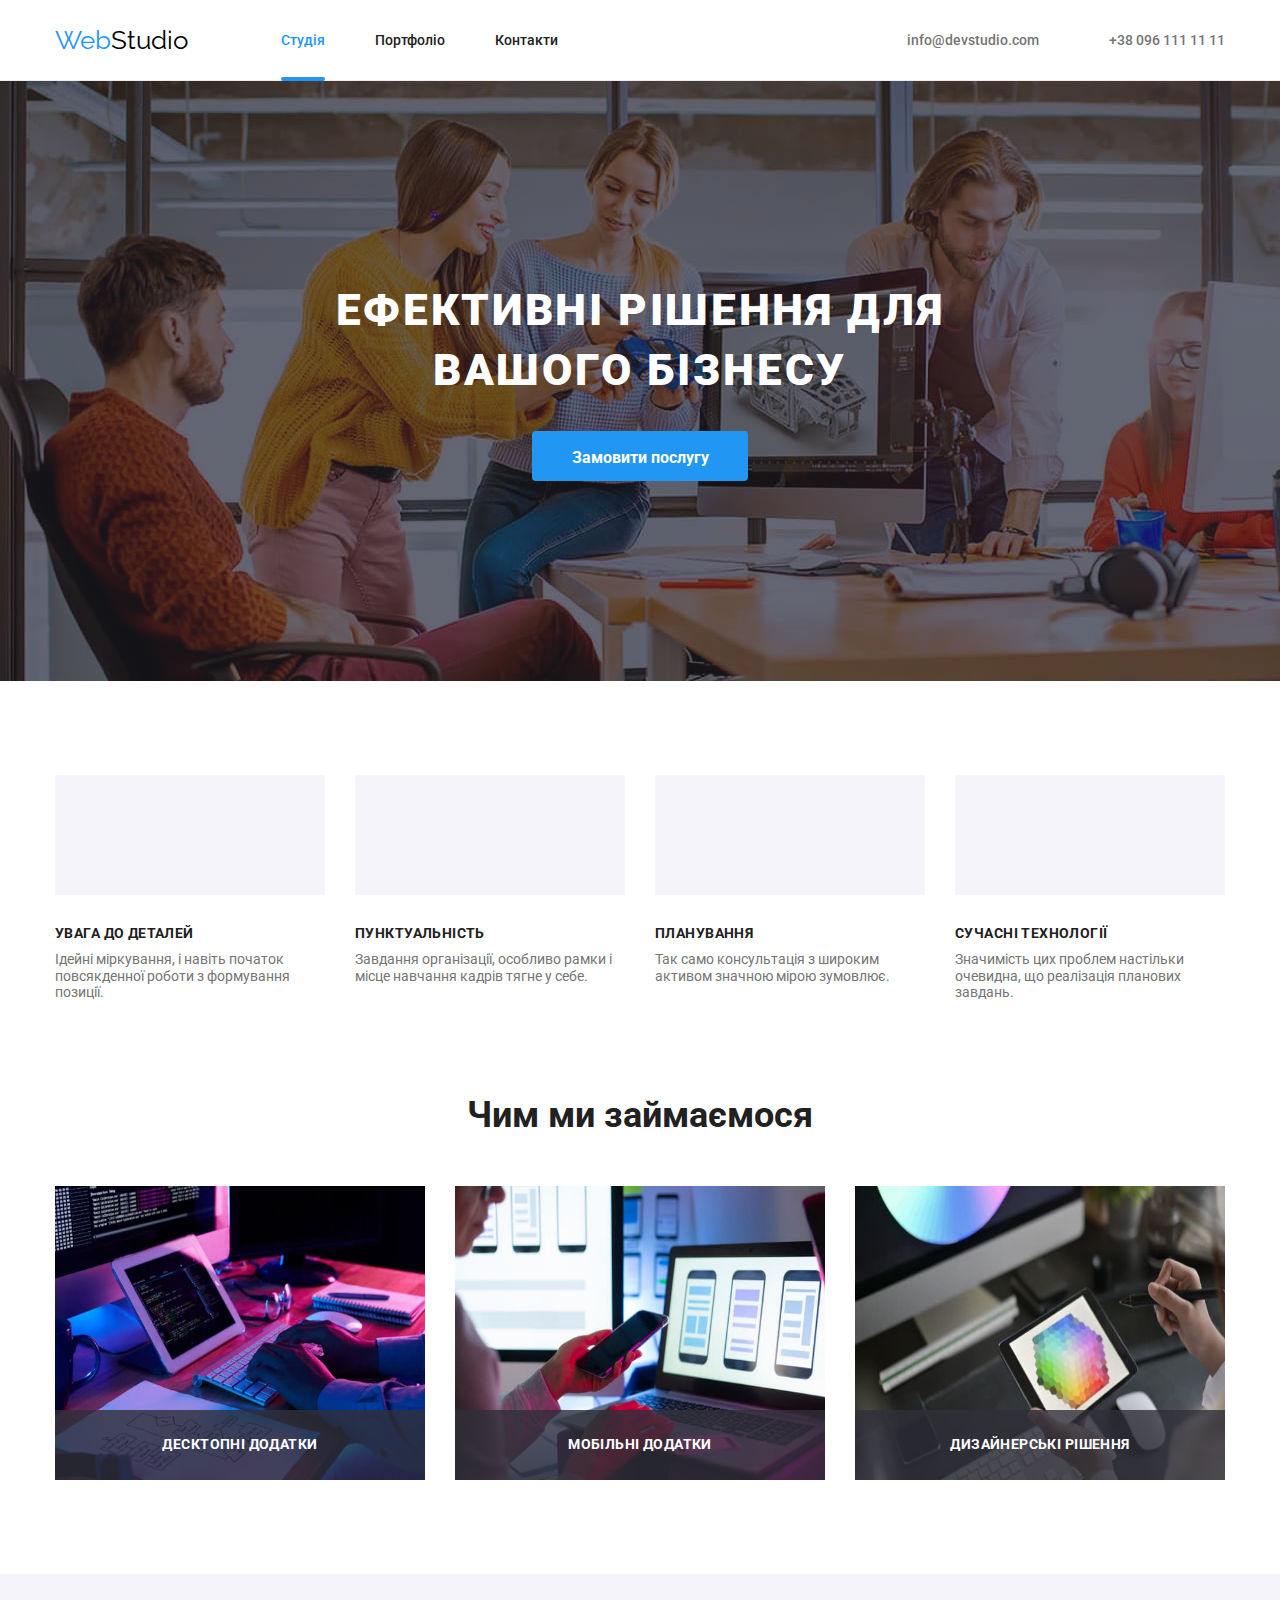
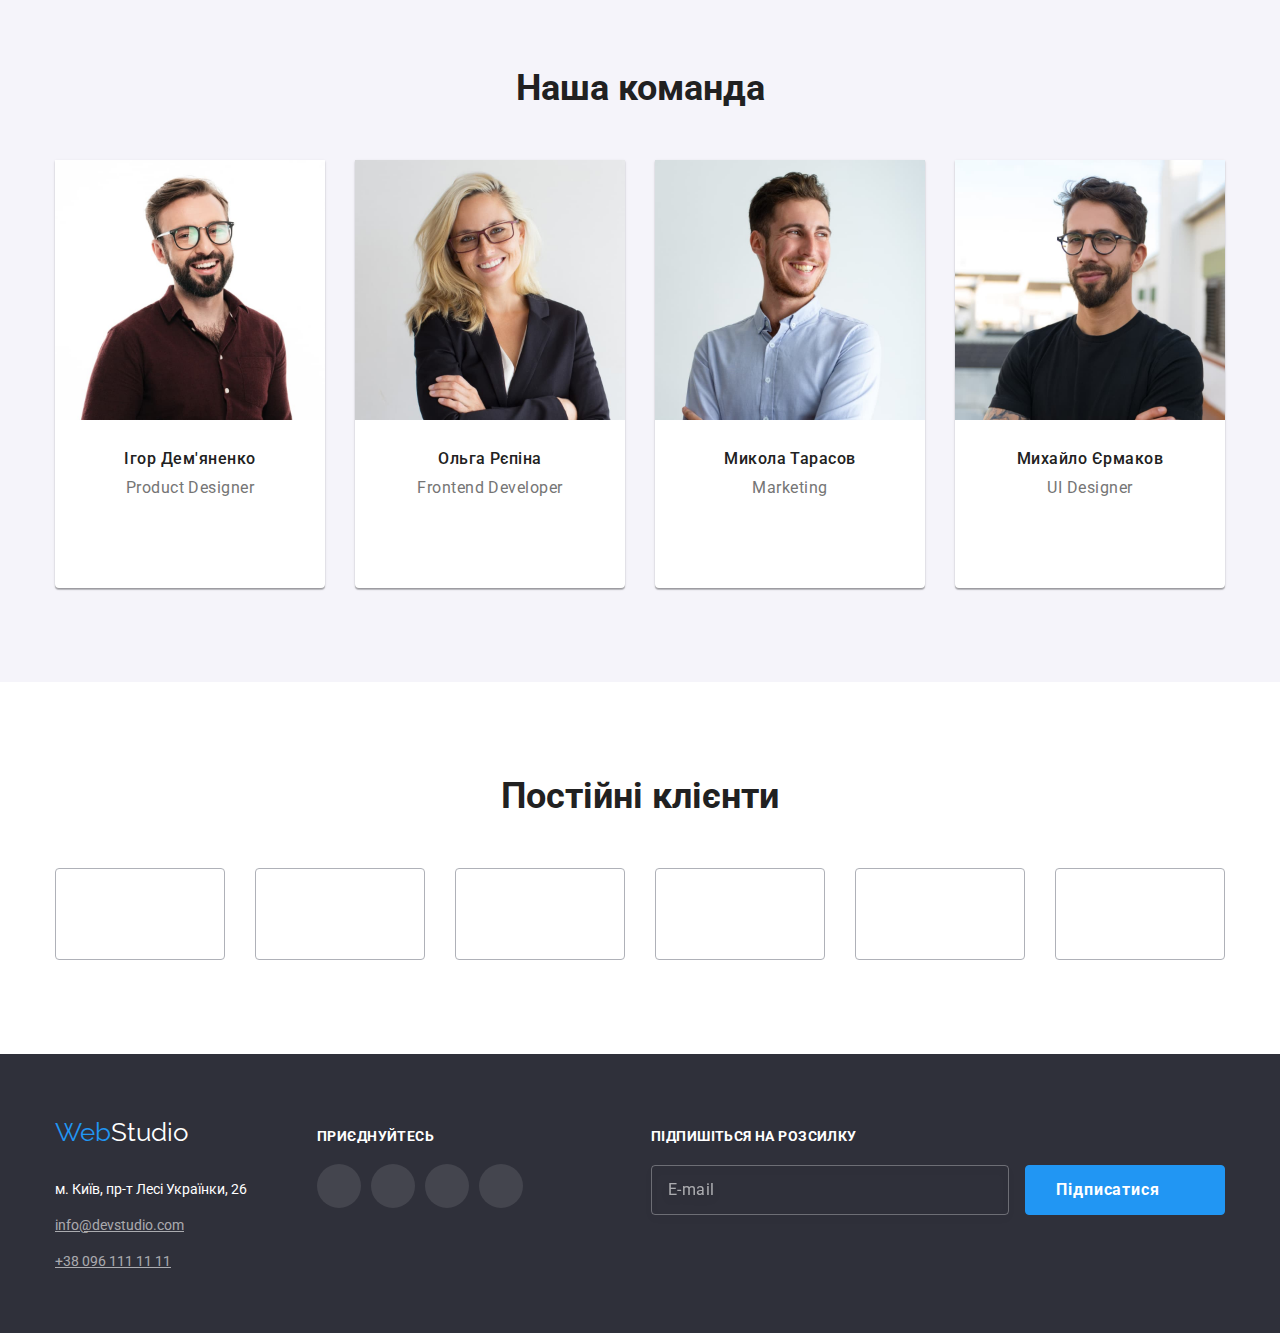
==== commit 6d6d48c1: "Додає БЕМ класи до header" ====
--- a/index.html
+++ b/index.html
@@ -13,7 +13,6 @@
       rel="stylesheet"
     />
 
-    
     <link
       rel="stylesheet"
       href="https://cdnjs.cloudflare.com/ajax/libs/modern-normalize/1.1.0/modern-normalize.min.css"
@@ -23,38 +22,38 @@
   <body>
     <!-- Header -->
     <header class="page-header">
-      <div class="header-container display">
+      <div class="header-container header-container--display">
         <a
           href="https://borschvs.github.io/goit-markup-hw-06/"
-          class="logo"
+          class="page-header__logo logo"
           rel="noopener"
           target="_blank"
-          >Web<span class="logo-type">Studio</span></a
+          >Web<span class="page-header__logo--color">Studio</span></a
         >
 
         <!-- Navigation -->
         <nav class="main-nav">
           <ul class="site-nav list">
-            <li class="item"><a href="#" class="nav-link visit">Студія</a></li>
-            <li class="item">
-              <a href="./portfolio.html" class="nav-link" target="_self" rel="nofollow"
+            <li class="site-nav__item"><a href="./index.html" class="site-nav__link site-nav__link--visit">Студія</a></li>
+            <li class="site-nav__item">
+              <a href="./portfolio.html" class="site-nav__link" target="_self" rel="nofollow"
                 >Портфоліо</a
               >
             </li>
-            <li class="item"><a href="#" class="nav-link">Контакти</a></li>
+            <li class="item"><a href="#" class="site-nav__link">Контакти</a></li>
           </ul>
         </nav>
         <ul class="contacts list">
-          <li class="contacts-item">
-            <a href="mailto:info@devstudio.com" class="contacts-link"
+          <li class="contacts__item">
+            <a href="mailto:info@devstudio.com" class="contacts__link"
               ><svg class="icon-post" width="16" height="12">
                 <use href="./images/symbol-defs.svg#icon-envelope"></use>
               </svg>
               info@devstudio.com
             </a>
           </li>
-          <li class="contacts-item">
-            <a href="tel:+380961111111" class="contacts-link"
+          <li class="contacts__item">
+            <a href="tel:+380961111111" class="contacts__link"
               ><svg class="icon-phone" width="10" height="16">
                 <use href="./images/symbol-defs.svg#icon-smartphone"></use>
               </svg>
--- a/css/styles.css
+++ b/css/styles.css
@@ -165,19 +165,57 @@
   margin: 0 auto;
 }
 
-.header-container.display {
+.header-container--display {
   display: flex;
   align-items: center;
 }
 
-/* LOGO */
-
-.nav-link.visit {
+
+
+.site-nav,
+.contacts {
+  display: flex;
+  gap: 50px;
+}
+
+.contacts.list {
+  margin-left: auto;
+}
+
+.site-nav__link,
+.contacts__link {
+  display: flex;
+  align-items: center;
+  padding: 32px 0;
+
+  fill: var(--primary-text-color);
+  color: var(--title-text-color);
+  text-decoration: none;
+  font-weight: 500;
+  font-size: 14px;
+  line-height: 1.17;
+
+  transition: color 250ms cubic-bezier(0.4, 0, 0.2, 1);
+}
+
+.contacts__link {
+  color: var(--primary-text-color);
+}
+
+.site-nav__link:hover,
+.contacts__link:hover,
+.site-nav__link:focus,
+.contacts__link:focus {
+  color: var(--accent-color);
+  fill: var(--accent-color);
+}
+
+.site-nav__link--visit {
   position: relative;
   color: var(--accent-color);
 }
 
-.nav-link.visit::after {
+.site-nav__link--visit::after {
   content: "";
   position: absolute;
   bottom: -1px;
@@ -188,6 +226,8 @@
   border-radius: 2px;
 }
 
+/* LOGO */
+
 .logo {
   font-family: "Raleway", sans-serif;
   font-size: 26px;
@@ -196,7 +236,7 @@
   line-height: 1.4;
 }
 
-.logo > .logo-type {
+.logo > .page-header__logo--color {
   color: var(--logo-color);
 }
 
@@ -215,7 +255,7 @@
   margin-left: 93px;
 }
 
-.site-nav {
+.site__nav {
   display: flex;
 }
 
@@ -249,44 +289,6 @@
 } */
 
 /* Современный вариант */
-
-.site-nav,
-.contacts {
-  display: flex;
-  gap: 50px;
-}
-
-.contacts.list {
-  margin-left: auto;
-}
-
-.nav-link,
-.contacts-link {
-  display: flex;
-  align-items: center;
-  padding: 32px 0;
-
-  fill: var(--primary-text-color);
-  color: var(--title-text-color);
-  text-decoration: none;
-  font-weight: 500;
-  font-size: 14px;
-  line-height: 1.17;
-
-  transition: color 250ms cubic-bezier(0.4, 0, 0.2, 1);
-}
-
-.contacts-link {
-  color: var(--primary-text-color);
-}
-
-.nav-link:hover,
-.contacts-link:hover,
-.nav-link:focus,
-.contacts-link:focus {
-  color: var(--accent-color);
-  fill: var(--accent-color);
-}
 
 /* Hero */
 .hero {
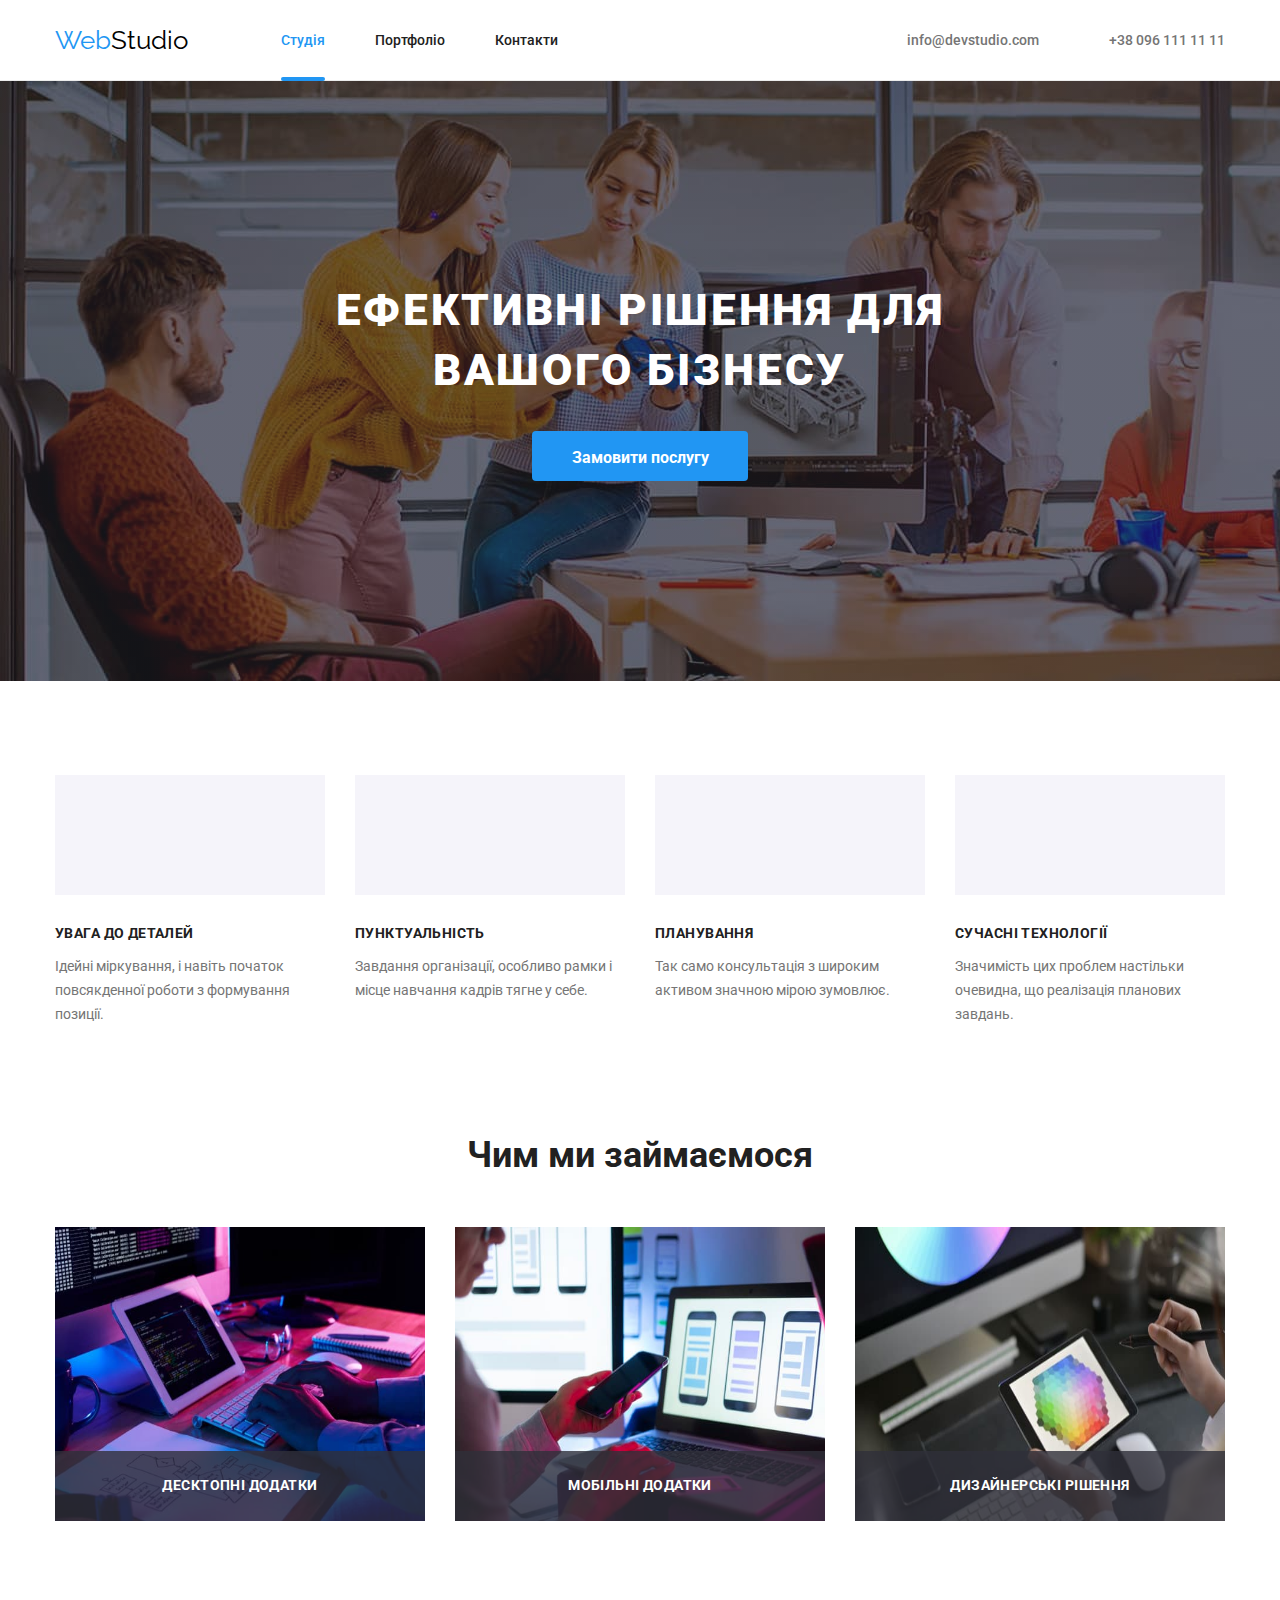
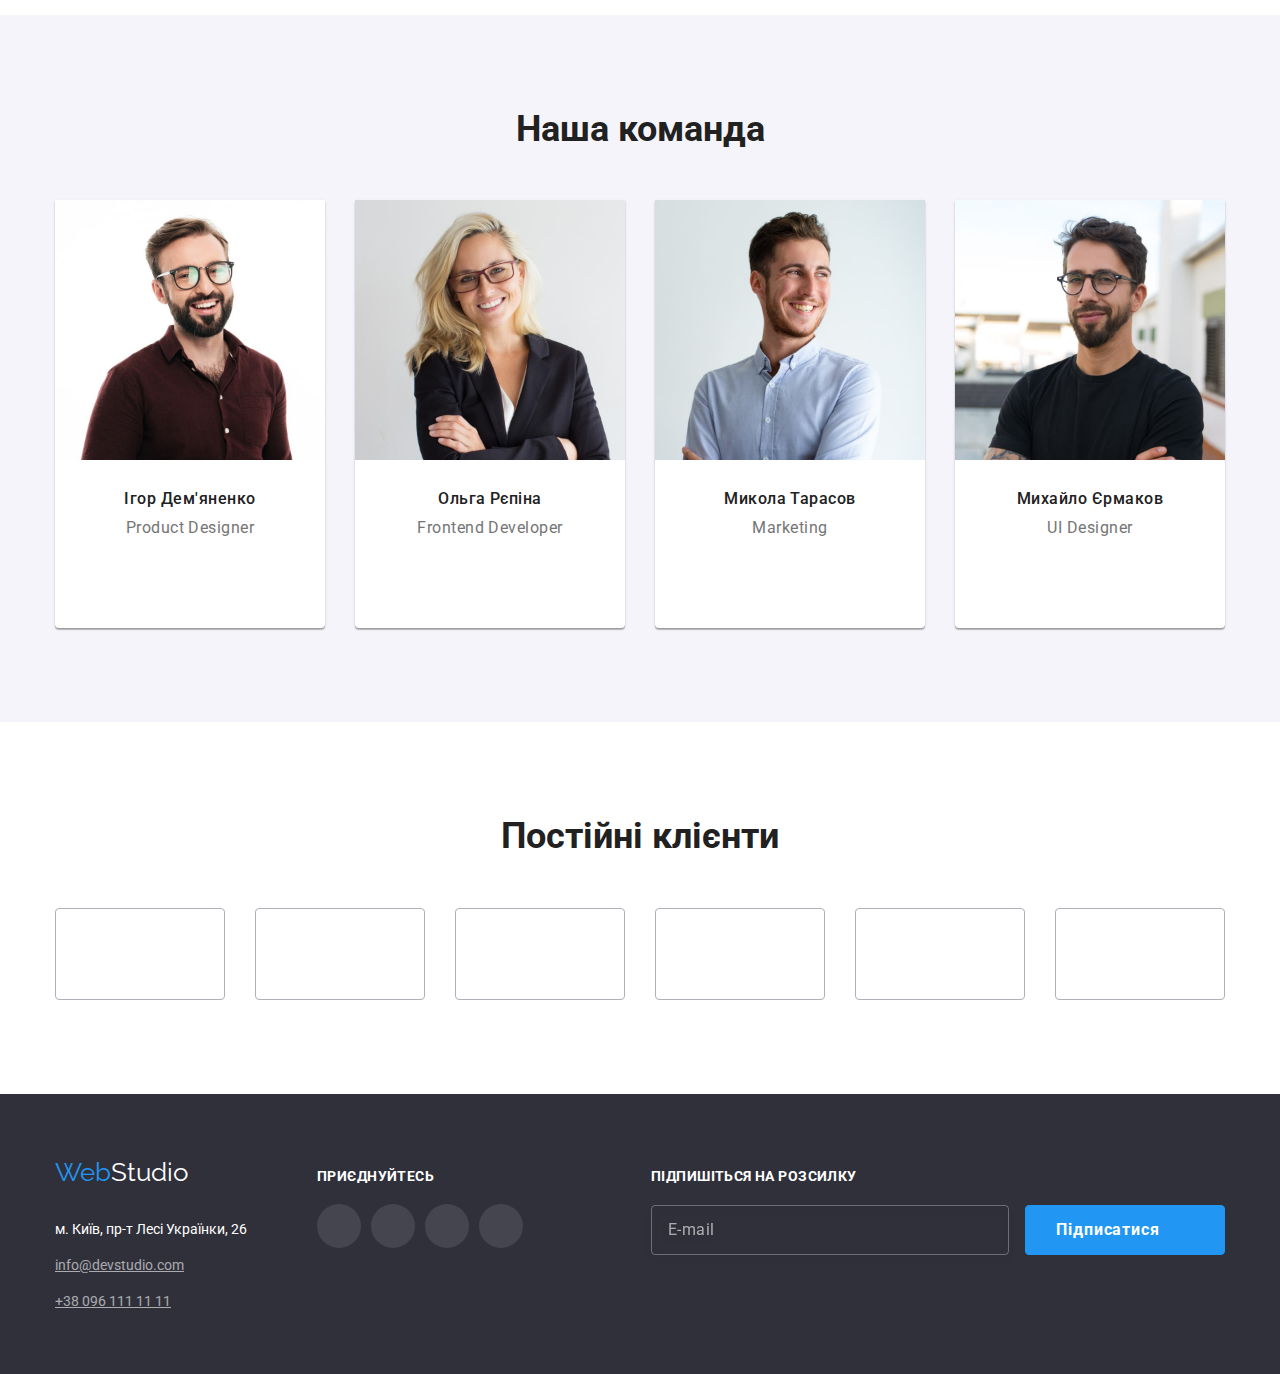
==== commit 1fde4556: "Додає БЕМ класи до index.html" ====
--- a/index.html
+++ b/index.html
@@ -68,56 +68,56 @@
     <main>
       <section class="hero overlay">
         <div class="container">
-          <h1 class="hero-title">Ефективні рішення для вашого бізнесу</h1>
-          <button type="button" class="button primary" data-modal-open>Замовити послугу</button>
+          <h1 class="hero__title">Ефективні рішення для вашого бізнесу</h1>
+          <button type="button" class="button button__primary" data-modal-open>Замовити послугу</button>
         </div>
       </section>
 
       <!-- Feautures -->
-      <section class="feauture section">
+      <section class="feauture-section">
         <div class="feauture container">
           <h2 class="visually-hidden">Наші переваги</h2>
           <ul class="feauture-list list">
-            <li class="item">
-              <div class="icon-container feauture">
-                <svg class="icon-feauture">
+            <li class="feauture-list__item">
+              <div class="icon-container feauture-box">
+                <svg class="feature-box__icon">
                   <use href="./images/symbol-defs.svg#icon-antenna"></use>
                 </svg>
               </div>
-              <h3 class="subtitle">УВАГА ДО ДЕТАЛЕЙ</h3>
-              <p class="feauture-text">
+              <h3 class="feauture-box__subtitle subtitle">УВАГА ДО ДЕТАЛЕЙ</h3>
+              <p class="feature-box__text">
                 Ідейні міркування, і навіть початок повсякденної роботи з формування позиції.
               </p>
             </li>
-            <li class="item">
-              <div class="icon-container feauture">
-                <svg class="icon-feauture">
+            <li class="feauture-list__item">
+              <div class="icon-container feauture-box">
+                <svg class="feature-box__icon">
                   <use href="./images/symbol-defs.svg#icon-clock"></use>
                 </svg>
               </div>
-              <h3 class="subtitle">ПУНКТУАЛЬНІСТЬ</h3>
+              <h3 class="feauture-box__subtitle subtitle">ПУНКТУАЛЬНІСТЬ</h3>
               <p class="feauture-text">
                 Завдання організації, особливо рамки і місце навчання кадрів тягне у себе.
               </p>
             </li>
-            <li class="item">
-              <div class="icon-container feauture">
-                <svg class="icon-feauture">
+            <li class="feauture-list__item">
+              <div class="icon-container feauture-box">
+                <svg class="feature-box__icon">
                   <use href="./images/symbol-defs.svg#icon-diagram"></use>
                 </svg>
               </div>
-              <h3 class="subtitle">ПЛАНУВАННЯ</h3>
+              <h3 class="feauture-box__subtitle subtitle">ПЛАНУВАННЯ</h3>
               <p class="feauture-text">
                 Так само консультація з широким активом значною мірою зумовлює.
               </p>
             </li>
-            <li class="item">
-              <div class="icon-container feauture">
-                <svg class="icon-feauture">
+            <li class="feauture-list__item">
+              <div class="icon-container feauture-box">
+                <svg class="feature-box__icon">
                   <use href="./images/symbol-defs.svg#icon-astronaut"></use>
                 </svg>
               </div>
-              <h3 class="subtitle">СУЧАСНІ ТЕХНОЛОГІЇ</h3>
+              <h3 class="feauture-box__subtitle subtitle">СУЧАСНІ ТЕХНОЛОГІЇ</h3>
               <p class="feauture-text">
                 Значимість цих проблем настільки очевидна, що реалізація планових завдань.
               </p>
@@ -129,9 +129,9 @@
       <!-- About us -->
       <section class="section about">
         <div class="about container">
-          <h2 class="section-title centered">Чим ми займаємося</h2>
+          <h2 class="about__title about__title--centered title">Чим ми займаємося</h2>
           <ul class="about-list list">
-            <li class="item">
+            <li class="about-list__item item">
               <div class="about-thumb">
                 <img
                   src="images/first-img.jpg"
@@ -139,10 +139,10 @@
                   width="370"
                   height="294"
                 />
-                <p class="about-text">Десктопні додатки</p>
-              </div>
-            </li>
-            <li class="item">
+                <p class="about-thumb__text">Десктопні додатки</p>
+              </div>
+            </li>
+            <li class="about-list__item item">
               <div class="about-thumb">
                 <img
                   src="images/sec-img.jpg"
@@ -150,10 +150,10 @@
                   width="370"
                   height="294"
                 />
-                <p class="about-text">Мобільні додатки</p>
-              </div>
-            </li>
-            <li class="item">
+                <p class="about-thumb__text">Мобільні додатки</p>
+              </div>
+            </li>
+            <li class="about-list__item item">
               <div class="about-thumb">
                 <img
                   src="images/tr-img.jpg"
@@ -161,7 +161,7 @@
                   width="370"
                   height="294"
                 />
-                <p class="about-text">Дизайнерські рішення</p>
+                <p class="about-thumb__text">Дизайнерські рішення</p>
               </div>
             </li>
           </ul>
@@ -172,38 +172,38 @@
 
       <section class="section team">
         <div class="container team">
-          <h2 class="section-title team centered">Наша команда</h2>
+          <h2 class="team__title team__title--centered title">Наша команда</h2>
           <ul class="team-list list">
-            <li class="item">
+            <li class="team-list__item item">
               <img src="images/pd.jpg" alt="Веселий чоловік" width="270" />
-              <div class="subtitle-container">
-                <h3 class="subtitle-team">Ігор Дем'яненко</h3>
-                <p class="subtitle-text team">Product Designer</p>
+              <div class="team-box">
+                <h3 class="team-box__subtitle">Ігор Дем'яненко</h3>
+                <p class="team-box__text">Product Designer</p>
                 <ul class="list social-icons">
-                  <li class="icon-item">
-                    <a class="icon-link" href="#">
-                      <svg class="team-icons">
+                  <li class="social-icons__item">
+                    <a class="social-icons__link" href="#">
+                      <svg class="social-icons__icon">
                         <use class="icon" href="./images/symbol-defs.svg#icon-instagram"></use>
                       </svg>
                     </a>
                   </li>
-                  <li class="icon-item">
-                    <a class="icon-link" href="#">
-                      <svg class="team-icons">
+                  <li class="social-icons__item">
+                    <a class="social-icons__link" href="#">
+                      <svg class="social-icons__icon">
                         <use class="icon" href="./images/symbol-defs.svg#icon-twitter"></use>
                       </svg>
                     </a>
                   </li>
-                  <li class="icon-item">
-                    <a class="icon-link" href="#">
-                      <svg class="team-icons">
+                  <li class="social-icons__item">
+                    <a class="social-icons__link" href="#">
+                      <svg class="social-icons__icon">
                         <use class="icon" href="./images/symbol-defs.svg#icon-facebook"></use>
                       </svg>
                     </a>
                   </li>
-                  <li class="icon-item">
-                    <a class="icon-link" href="#">
-                      <svg class="team-icons">
+                  <li class="social-icons__item">
+                    <a class="social-icons__link" href="#">
+                      <svg class="social-icons__icon">
                         <use class="icon" href="./images/symbol-defs.svg#icon-linkedin"></use>
                       </svg>
                     </a>
@@ -213,34 +213,34 @@
             </li>
             <li class="item">
               <img src="images/frontender.jpg" alt="Усміхнена дівчина" width="270" />
-              <div class="subtitle-container">
-                <h3 class="subtitle-team">Ольга Рєпіна</h3>
-                <p class="subtitle-text team">Frontend Developer</p>
+              <div class="team-box">
+                <h3 class="team-box__subtitle">Ольга Рєпіна</h3>
+                <p class="team-box__text">Frontend Developer</p>
                 <ul class="list social-icons">
-                  <li class="icon-item">
-                    <a class="icon-link" href="#">
-                      <svg class="team-icons">
+                  <li class="social-icons__item">
+                    <a class="social-icons__link" href="#">
+                      <svg class="social-icons__icon">
                         <use class="icon" href="./images/symbol-defs.svg#icon-instagram"></use>
                       </svg>
                     </a>
                   </li>
-                  <li class="icon-item">
-                    <a class="icon-link" href="#">
-                      <svg class="team-icons">
+                  <li class="social-icons__item">
+                    <a class="social-icons__link" href="#">
+                      <svg class="social-icons__icon">
                         <use class="icon" href="./images/symbol-defs.svg#icon-twitter"></use>
                       </svg>
                     </a>
                   </li>
-                  <li class="icon-item">
-                    <a class="icon-link" href="#">
-                      <svg class="team-icons">
+                  <li class="social-icons__item">
+                    <a class="social-icons__link" href="#">
+                      <svg class="social-icons__icon">
                         <use class="icon" href="./images/symbol-defs.svg#icon-facebook"></use>
                       </svg>
                     </a>
                   </li>
-                  <li class="icon-item">
-                    <a class="icon-link" href="#">
-                      <svg class="team-icons">
+                  <li class="social-icons__item">
+                    <a class="social-icons__link" href="#">
+                      <svg class="social-icons__icon">
                         <use class="icon" href="./images/symbol-defs.svg#icon-linkedin"></use>
                       </svg>
                     </a>
@@ -250,34 +250,34 @@
             </li>
             <li class="item">
               <img src="images/marketolog.jpg" alt="Усміхнений чоловік" width="270" />
-              <div class="subtitle-container">
-                <h3 class="subtitle-team">Микола Тарасов</h3>
-                <p class="subtitle-text team">Marketing</p>
+              <div class="team-box">
+                <h3 class="team-box__subtitle">Микола Тарасов</h3>
+                <p class="team-box__text">Marketing</p>
                 <ul class="list social-icons">
-                  <li class="icon-item">
-                    <a class="icon-link" href="#">
-                      <svg class="team-icons">
+                  <li class="social-icons__item">
+                    <a class="social-icons__link" href="#">
+                      <svg class="social-icons__icon">
                         <use class="icon" href="./images/symbol-defs.svg#icon-instagram"></use>
                       </svg>
                     </a>
                   </li>
-                  <li class="icon-item">
-                    <a class="icon-link" href="#">
-                      <svg class="team-icons">
+                  <li class="social-icons__item">
+                    <a class="social-icons__link" href="#">
+                      <svg class="social-icons__icon">
                         <use class="icon" href="./images/symbol-defs.svg#icon-twitter"></use>
                       </svg>
                     </a>
                   </li>
-                  <li class="icon-item">
-                    <a class="icon-link" href="#">
-                      <svg class="team-icons">
+                  <li class="social-icons__item">
+                    <a class="social-icons__link" href="#">
+                      <svg class="social-icons__icon">
                         <use class="icon" href="./images/symbol-defs.svg#icon-facebook"></use>
                       </svg>
                     </a>
                   </li>
-                  <li class="icon-item">
-                    <a class="icon-link" href="#">
-                      <svg class="team-icons">
+                  <li class="social-icons__item">
+                    <a class="social-icons__link" href="#">
+                      <svg class="social-icons__icon">
                         <use class="icon" href="./images/symbol-defs.svg#icon-linkedin"></use>
                       </svg>
                     </a>
@@ -287,34 +287,34 @@
             </li>
             <li class="item">
               <img src="images/ui.jpg" alt="Впевнений чоловік" width="270" />
-              <div class="subtitle-container">
-                <h3 class="subtitle-team">Михайло Єрмаков</h3>
-                <p class="subtitle-text team">UI Designer</p>
+              <div class="team-box">
+                <h3 class="team-box__subtitle">Михайло Єрмаков</h3>
+                <p class="team-box__text">UI Designer</p>
                 <ul class="list social-icons">
-                  <li class="icon-item">
-                    <a class="icon-link public" href="#">
-                      <svg class="team-icons">
+                  <li class="social-icons__item">
+                    <a class="social-icons__link" href="#">
+                      <svg class="social-icons__icon">
                         <use class="icon" href="./images/symbol-defs.svg#icon-instagram"></use>
                       </svg>
                     </a>
                   </li>
-                  <li class="icon-item">
-                    <a class="icon-link public" href="#">
-                      <svg class="team-icons">
+                  <li class="social-icons__item">
+                    <a class="social-icons__link" href="#">
+                      <svg class="social-icons__icon">
                         <use class="icon" href="./images/symbol-defs.svg#icon-twitter"></use>
                       </svg>
                     </a>
                   </li>
-                  <li class="icon-item">
-                    <a class="icon-link public" href="#">
-                      <svg class="team-icons">
+                  <li class="social-icons__item">
+                    <a class="social-icons__link" href="#">
+                      <svg class="social-icons__icon">
                         <use class="icon" href="./images/symbol-defs.svg#icon-facebook"></use>
                       </svg>
                     </a>
                   </li>
-                  <li class="icon-item">
-                    <a class="icon-link public" href="#">
-                      <svg class="team-icons">
+                  <li class="social-icons__item">
+                    <a class="social-icons__link" href="#">
+                      <svg class="social-icons__icon">
                         <use class="icon" href="./images/symbol-defs.svg#icon-linkedin"></use>
                       </svg>
                     </a>
@@ -325,10 +325,12 @@
           </ul>
         </div>
       </section>
+
+<!-- Partners -->
 
       <section class="section">
         <div class="container">
-          <h2 class="client section-title">Постійні клієнти</h2>
+          <h2 class="client section-title title">Постійні клієнти</h2>
           <ul class="icon list">
             <li class="icon-item">
               <a class="icon-link partner" href="#">
@@ -398,30 +400,30 @@
         <div class="social-block">
           <h3 class="subscribe subtitle">приєднуйтесь</h3>
           <ul class="list social-icons">
-            <li class="icon-item">
-              <a class="social icon-link" href="#">
-                <svg class="team-icons">
+            <li class="social-icons__item">
+              <a class="social-icons__link social-icons__link--second-color" href="#">
+                <svg class="social-icons__icon">
                   <use class="icon" href="./images/symbol-defs.svg#icon-instagram"></use>
                 </svg>
               </a>
             </li>
-            <li class="icon-item">
-              <a class="social icon-link" href="#">
-                <svg class="team-icons">
+            <li class="social-icons__item">
+              <a class="social-icons__link social-icons__link--second-color" href="#">
+                <svg class="social-icons__icon">
                   <use class="icon" href="./images/symbol-defs.svg#icon-twitter"></use>
                 </svg>
               </a>
             </li>
-            <li class="icon-item">
-              <a class="social icon-link" href="#">
-                <svg class="team-icons">
+            <li class="social-icons__item">
+              <a class="social-icons__link social-icons__link--second-color" href="#">
+                <svg class="social-icons__icon">
                   <use class="icon" href="./images/symbol-defs.svg#icon-facebook"></use>
                 </svg>
               </a>
             </li>
-            <li class="icon-item">
-              <a class="social icon-link" href="#">
-                <svg class="team-icons">
+            <li class="social-icons__item">
+              <a class="social-icons__link social-icons__link--second-color" href="#">
+                <svg class="social-icons__icon">
                   <use class="icon" href="./images/symbol-defs.svg#icon-linkedin"></use>
                 </svg>
               </a>
--- a/css/styles.css
+++ b/css/styles.css
@@ -115,14 +115,6 @@
   overflow: hidden;
 }
 
-.section.team {
-  margin-bottom: 0;
-  padding-top: 94px;
-  padding-bottom: 94px;
-
-  background-color: var(--second-bg-color);
-}
-
 .main-section {
   padding-top: 94px;
   padding-bottom: 94px;
@@ -300,7 +292,7 @@
   margin-right: auto;
 }
 
-.hero-title {
+.hero__title {
   margin-left: auto;
   margin-right: auto;
   margin-top: 0;
@@ -342,7 +334,7 @@
   line-height: 1.87;
   font-weight: 700;
 
-  color: var(--title-text-color);
+  color: var(--primary-white-color);
   background-color: var(--accent-color);
 
   cursor: pointer;
@@ -353,7 +345,7 @@
 
 /* Primary btn */
 
-.button.primary {
+.button__primary {
   margin-top: 30px;
   display: block;
   margin-left: auto;
@@ -364,12 +356,12 @@
   border: 2px solid transparent;
 }
 
-button.primary:hover,
-button.primary:focus {
+.button__primary:hover,
+.button__primary:focus {
   background-color: var(--hover-button-color);
 }
 
-.button.primary:active {
+.button__primary:active {
   color: var(--accent-color);
   background-color: transparent;
   border: 2px solid var(--accent-color);
@@ -423,7 +415,7 @@
   background-color: var(--second-bg-color);
 }
 
-.section-title {
+.title {
   color: var(--title-text-color);
   margin-top: 0;
   margin-bottom: 0;
@@ -433,13 +425,11 @@
   line-height: 1.16;
 }
 
-.section-title.team {
-  margin-bottom: 50px;
-}
+
 
 /* Feauture */
 
-.feauture.section {
+.feauture-section {
   padding-top: 94px;
   padding-bottom: 94px;
 }
@@ -453,7 +443,7 @@
   line-height: 1.7;
 }
 
-.feauture-text {
+.feauture-box__text {
   margin-top: 10px;
   margin-bottom: 0;
 
@@ -462,21 +452,21 @@
   line-height: 1.17;
 }
 
-.feauture-list .item {
+.feauture-list__item {
   width: calc((100% - 90px) / 4);
 }
 
-.feauture-list .item:not(:nth-child(4n)) {
+.feauture-list__item:not(:nth-child(4n)) {
   margin-right: 30px;
 }
 
-.feauture-list .item:not(:nth-child(-n + 4)) {
+.feauture-list__item:not(:nth-child(-n + 4)) {
   margin-bottom: 0;
 }
 
 /* Icon settings */
 
-.icon-container.feauture {
+.icon-container.feauture-box {
   display: inline-flex;
   width: 270px;
   height: 120px;
@@ -486,12 +476,12 @@
   margin-bottom: 30px;
 }
 
-.icon-feauture {
+.feature-box__icon {
   width: 70px;
   height: 70px;
 }
 
-.icon-link {
+.social-icons__link {
   display: inline-flex;
   width: 44px;
   height: 44px;
@@ -510,8 +500,8 @@
   /* box-shadow 250ms cubic-bezier(0.4, 0, 0.2, 1) */
 }
 
-.icon-link:hover,
-.icon-link:focus {
+.social-icons__link:hover,
+.social-icons__link:focus {
   fill: var(--primary-white-color);
   background-color: var(--accent-color);
 
@@ -519,18 +509,18 @@
     0px 2px 1px rgba(0, 0, 0, 0.2); */
 }
 
-.icon-link:active {
+.social-icons__link:active {
   /* box-shadow: inset 1px 1px 3px 0px rgba(0, 0, 0, 0.12), inset 1px 1px 3px 0px rgba(0, 0, 0, 0.14),
     inset -1px 1px 1px 0px rgba(0, 0, 0, 0.2); */
 }
 
-.team-icons {
+.social-icons__icon {
   width: 20px;
   height: 20px;
   gap: 30px;
 }
 
-.client.section-title {
+.section-title {
   text-align: center;
   margin-bottom: 50px;
   padding: 0;
@@ -543,6 +533,8 @@
 
 .icon-link.partner {
   display: inline-flex;
+  justify-content: center;
+  align-items: center;
 
   width: 170px;
   height: 92px;
@@ -590,7 +582,7 @@
   position: relative;
 }
 
-.about-text {
+.about-thumb__text {
   position: absolute;
   bottom: 0;
   left: 0;
@@ -631,6 +623,10 @@
 
 /* Team */
 
+.team__title {
+  margin-bottom: 50px;
+}
+
 .team-list {
   display: flex;
   flex-wrap: wrap;
@@ -664,12 +660,12 @@
   text-transform: uppercase;
   color: var(--title-text-color);
 }
-.subtitle-container {
+.team-box {
   padding-top: 30px;
   padding-bottom: 30px;
 }
 
-.subtitle-team {
+.team-box__subtitle {
   margin: 0;
   margin-bottom: 10px;
 
@@ -679,7 +675,12 @@
   line-height: 1.18;
 }
 
-.subtitle-text.team {
+.team__title--centered {
+  text-align: center;
+  margin-bottom: 50px;
+}
+
+.team-box__text {
   margin: 0;
   margin-bottom: 16px;
   font-size: 16px;
@@ -688,7 +689,7 @@
 
 /* title centering */
 
-.centered {
+.about__title--centered {
   text-align: center;
   margin-bottom: 50px;
 }
@@ -761,7 +762,7 @@
   gap: 10px;
 }
 
-.social.icon-link {
+.social-icons__link--second-color {
   background-color: var(--footer-icon-color);
   fill: var(--primary-white-color);
 
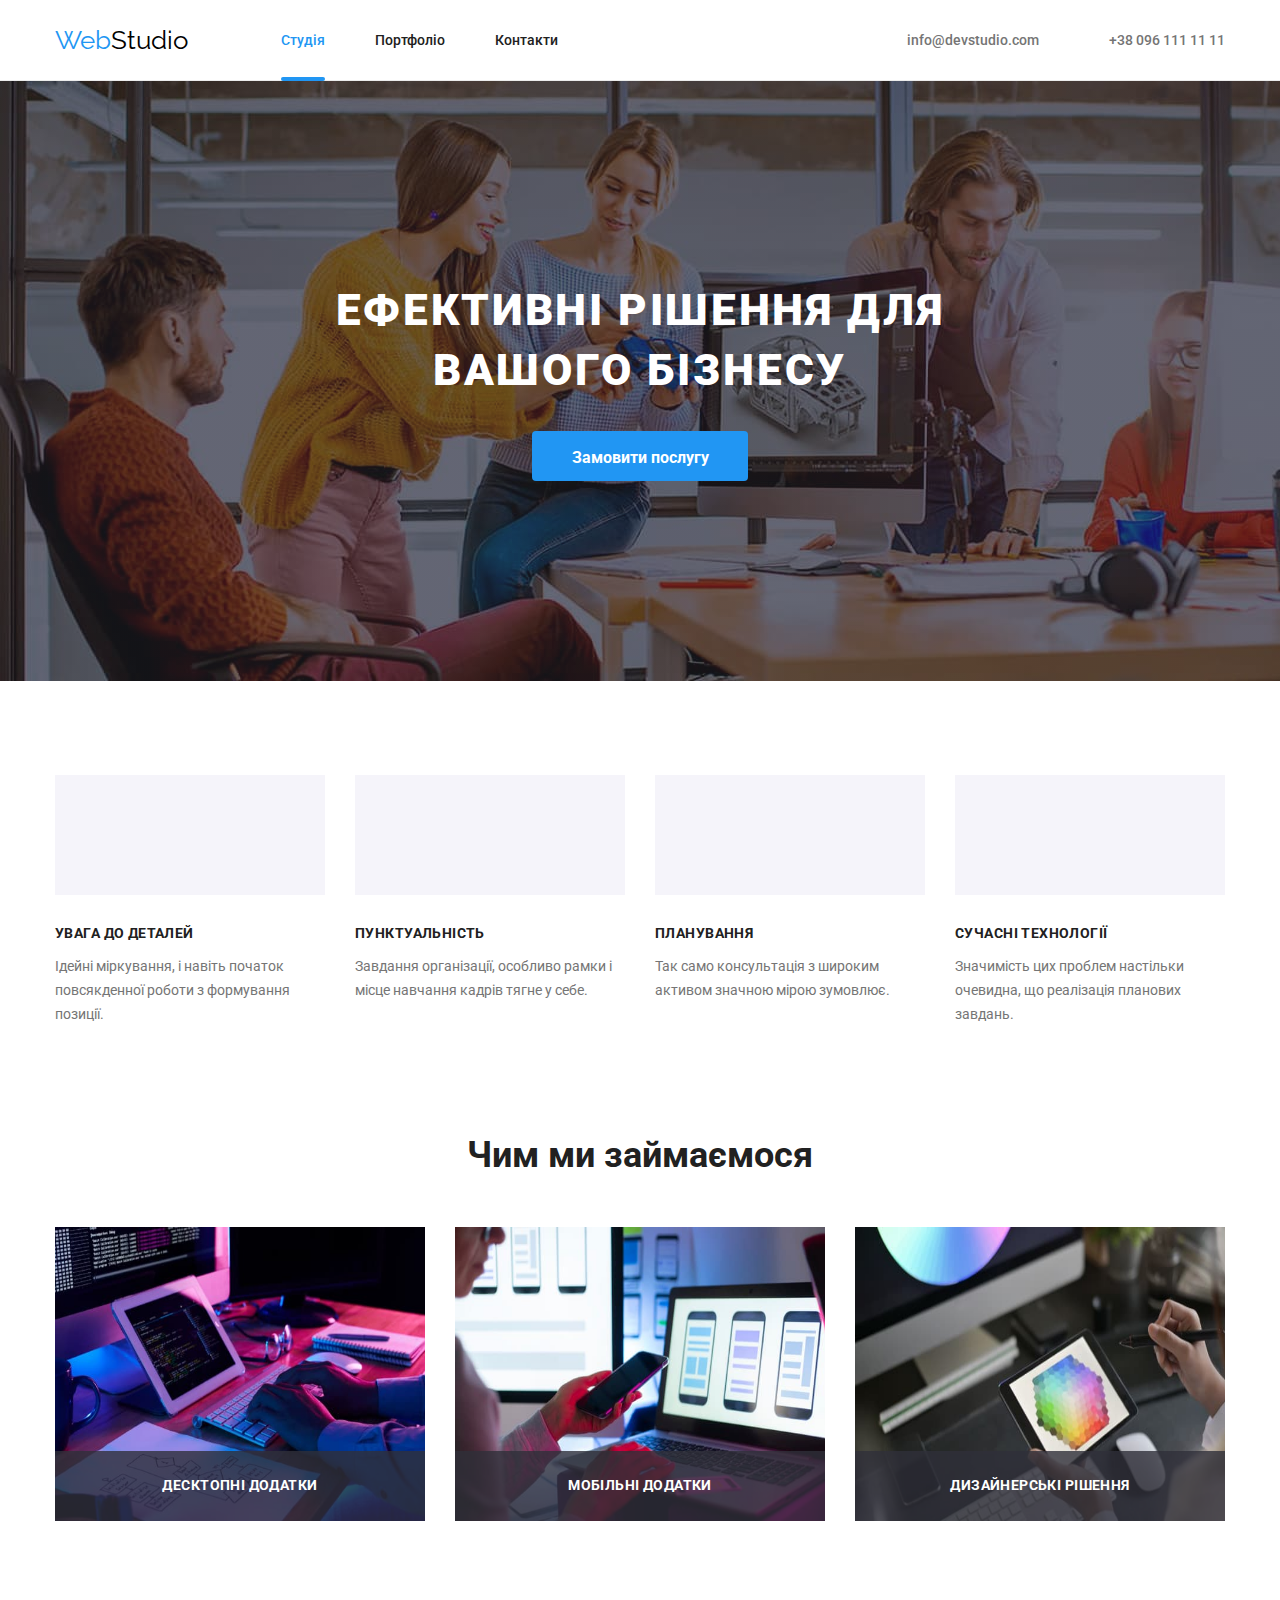
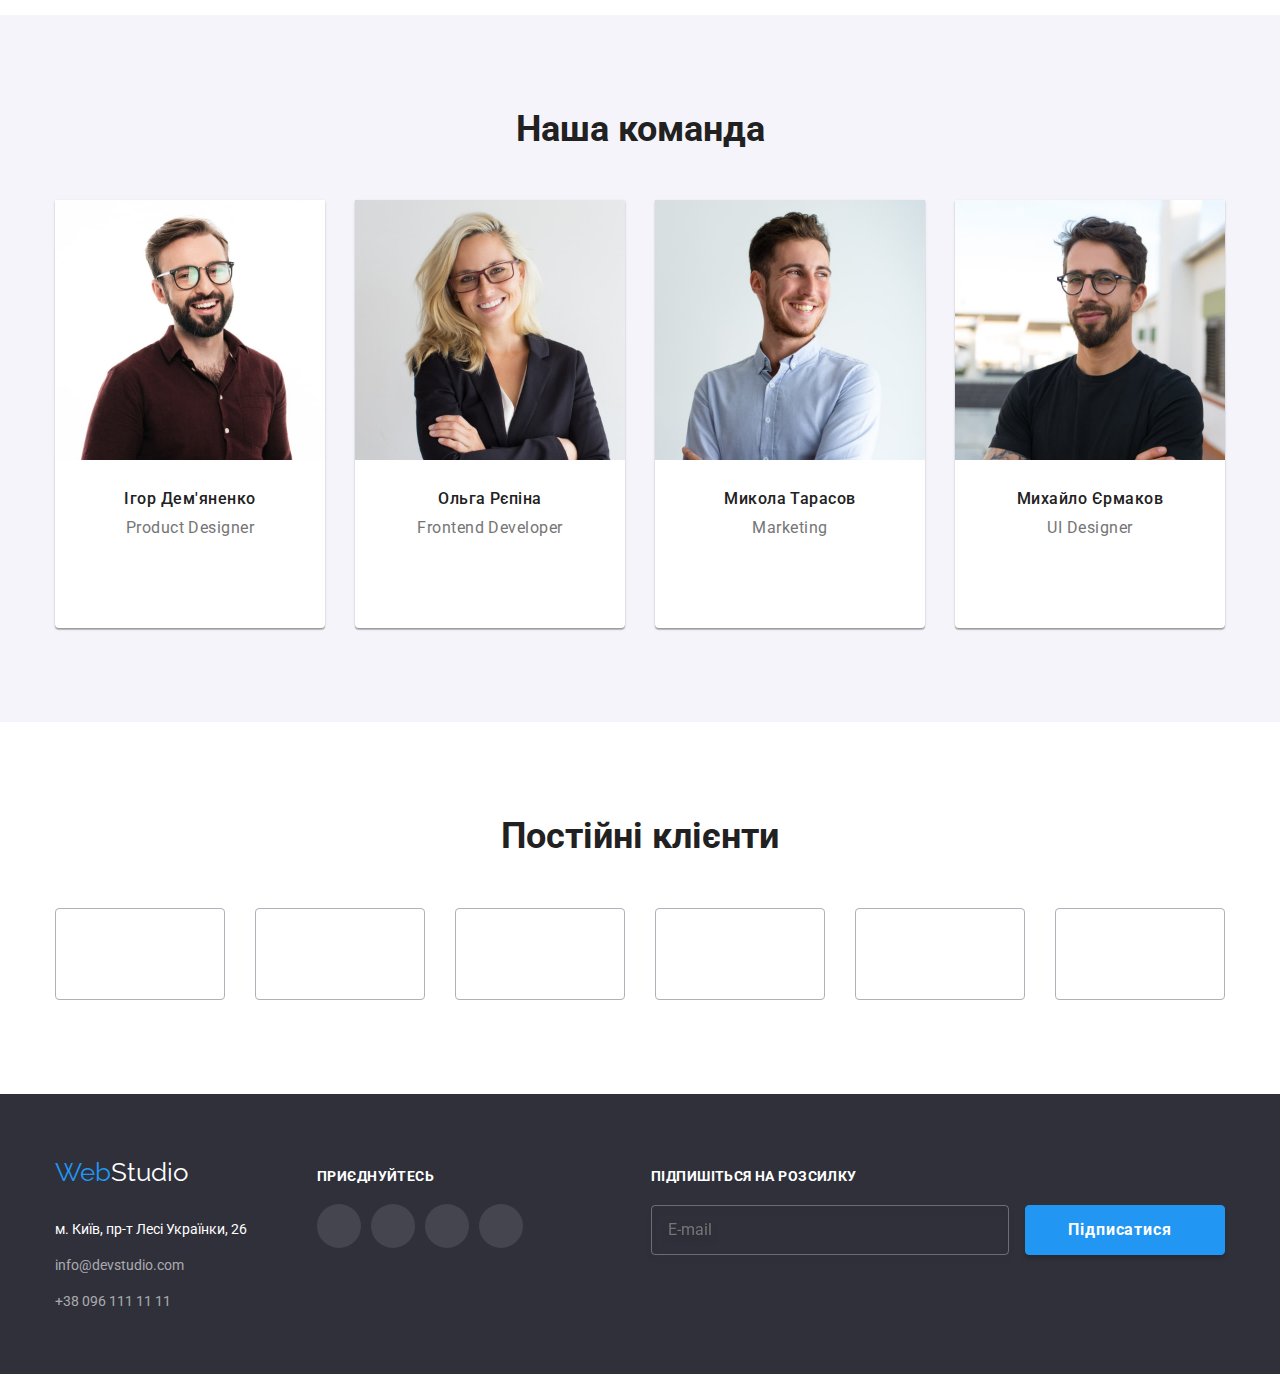
==== commit e9b4df42: "Додає класи БЕМ до футеру" ====
--- a/index.html
+++ b/index.html
@@ -381,18 +381,18 @@
     <footer>
       <div class="footer container">
         <div class="location-block">
-          <a href="#" class="logo footer">Web<span class="logo-type">Studio</span></a>
+          <a href="#" class="logo footer">Web<span class="footer__logo--color">Studio</span></a>
 
           <address class="location">
-            <span class="location-type">м. Київ, пр-т Лесі Українки, 26</span>
+            <span class="location-address">м. Київ, пр-т Лесі Українки, 26</span>
             <ul class="footer list">
-              <li class="item">
-                <a href="mailto:info@devstudio.com" class="footer contacts-link"
+              <li class="footer__item item">
+                <a href="mailto:info@devstudio.com" class="footer footer__contacts-link"
                   >info@devstudio.com</a
                 >
               </li>
-              <li class="item">
-                <a href="tel:+380961111111" class="footer contacts-link">+38 096 111 11 11</a>
+              <li class="footer__item item">
+                <a href="tel:+380961111111" class="footer footer__contacts-link">+38 096 111 11 11</a>
               </li>
             </ul>
           </address>
@@ -431,11 +431,11 @@
           </ul>
         </div>
         <form class="subscribe-form">
-            <h3 class="submit-field-title">Підпишіться на розсилку</h3>
-            <input class="subscribe-input" type="email" name="email" placeholder="E-mail"/>
+            <h3 class="subscribe-form__title">Підпишіться на розсилку</h3>
+            <input class="subscribe-form__input" type="email" name="email" placeholder="E-mail"/>
             <button class="button-submit">
               Підписатися
-              <svg class="icon-send" width="24" height="24"><use href="./images/symbol-defs.svg#icon-send"></use></svg>
+              <svg class="button-submit__icon-send" width="24" height="24"><use href="./images/symbol-defs.svg#icon-send"></use></svg>
             </button>
         </form>
       </div>
--- a/css/styles.css
+++ b/css/styles.css
@@ -232,7 +232,7 @@
   color: var(--logo-color);
 }
 
-.logo.footer > .logo-type {
+.logo.footer > .footer__logo--color {
   color: var(--primary-white-color);
 }
 
@@ -727,24 +727,25 @@
   line-height: 1.7;
 }
 
-.location > .location-type {
+.location > .location-address {
   display: inline-block;
   color: var(--primary-white-color);
   margin-bottom: 12px;
 }
 
-.footer.contacts-link {
+.footer__contacts-link {
   display: inline-block;
   padding: 0px;
 
   font-weight: 400;
   color: var(--footer-address-color);
+  text-decoration: none;
 
   transition: color 250ms cubic-bezier(0.4, 0, 0.2, 1);
 }
 
-.footer.contacts-link:hover,
-.footer.contacts-link:focus {
+.footer__contacts-link:hover,
+.footer__contacts-link:focus {
   color: var(--accent-color);
 }
 
@@ -1186,7 +1187,7 @@
   color: var(--accent-color);
 }
 
-.button.submit {
+.button-submit {
   display: block;
   margin-left: auto;
   margin-right: auto;
@@ -1225,7 +1226,7 @@
   margin-left: auto;
 }
 
-.submit-field-title {
+.subscribe-form__title {
   margin-top: 0;
   margin-bottom: 20px;
 
@@ -1240,7 +1241,7 @@
   translate: border 2s cubic-bezier(0.4, 0, 0.2, 1);
 }
 
-.subscribe-input {
+.subscribe-form__input {
   width: 358px;
   height: 50px;
   padding-left: 16px;
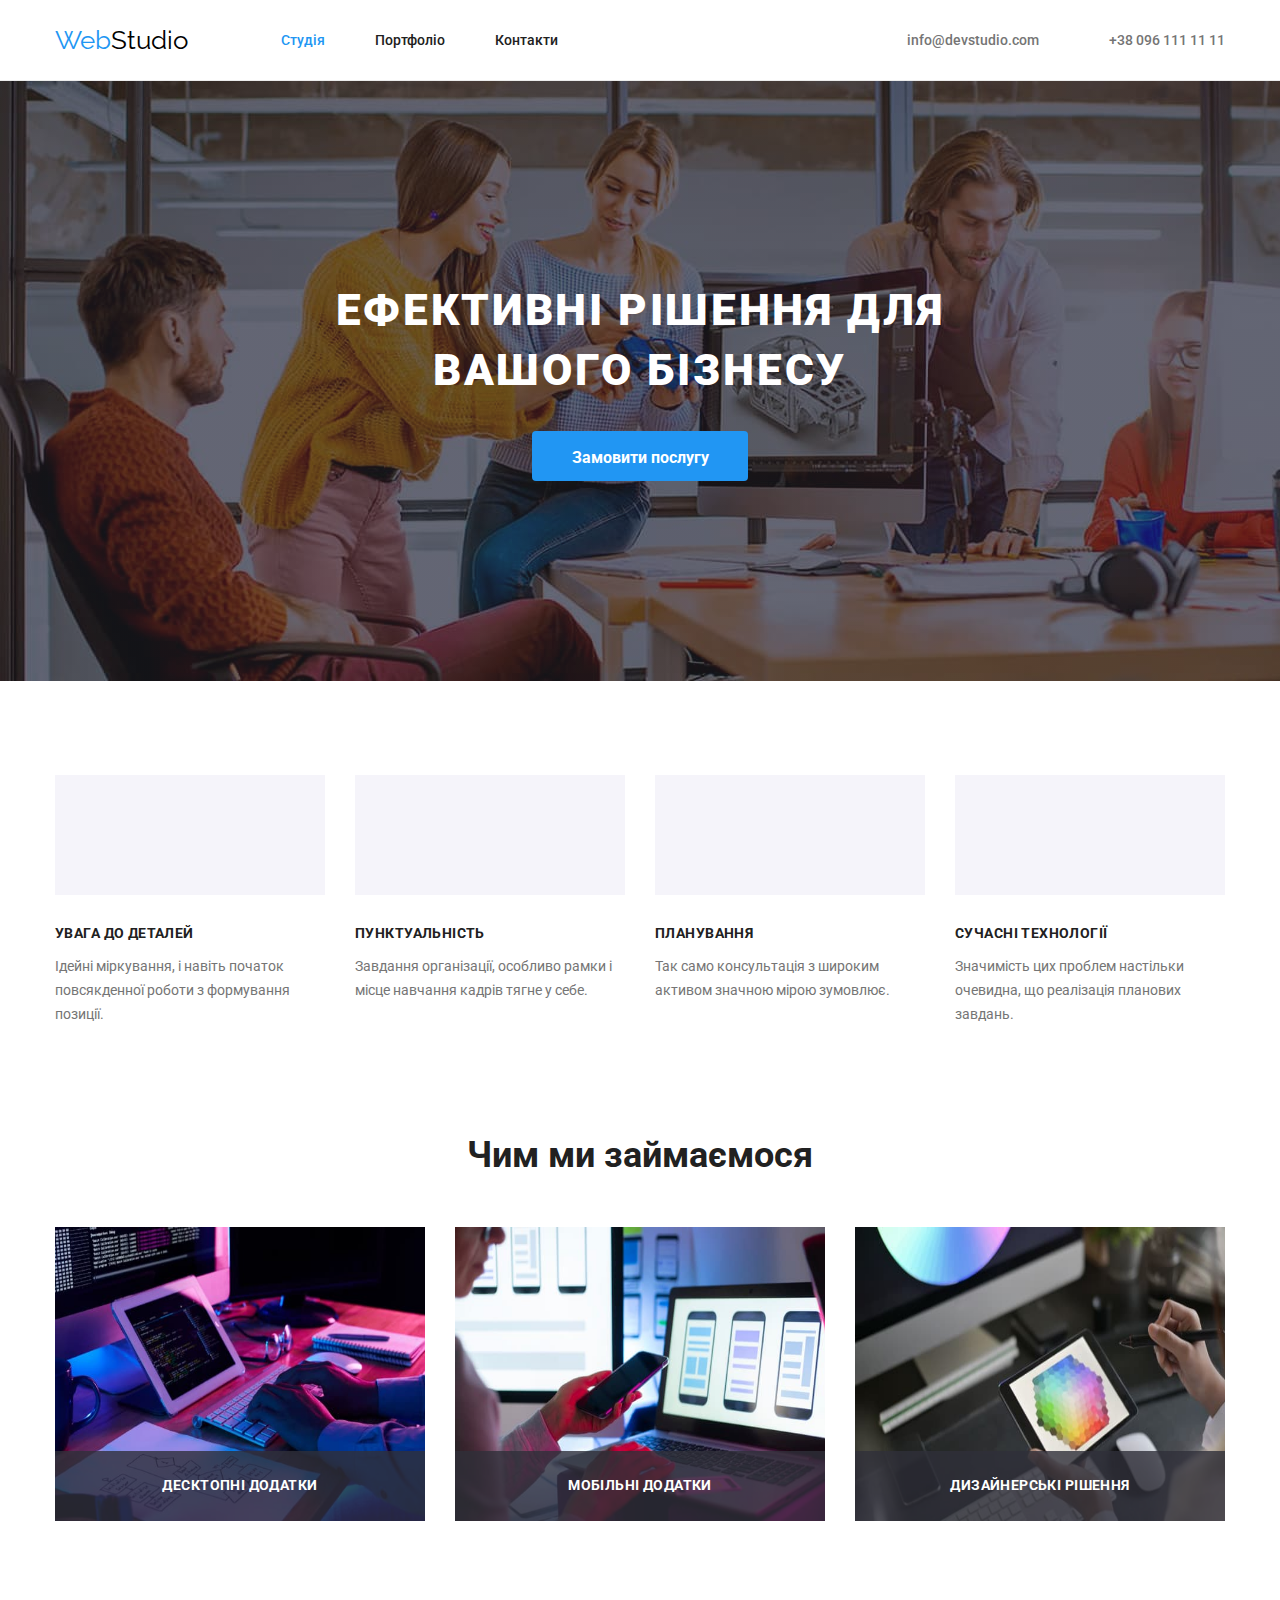
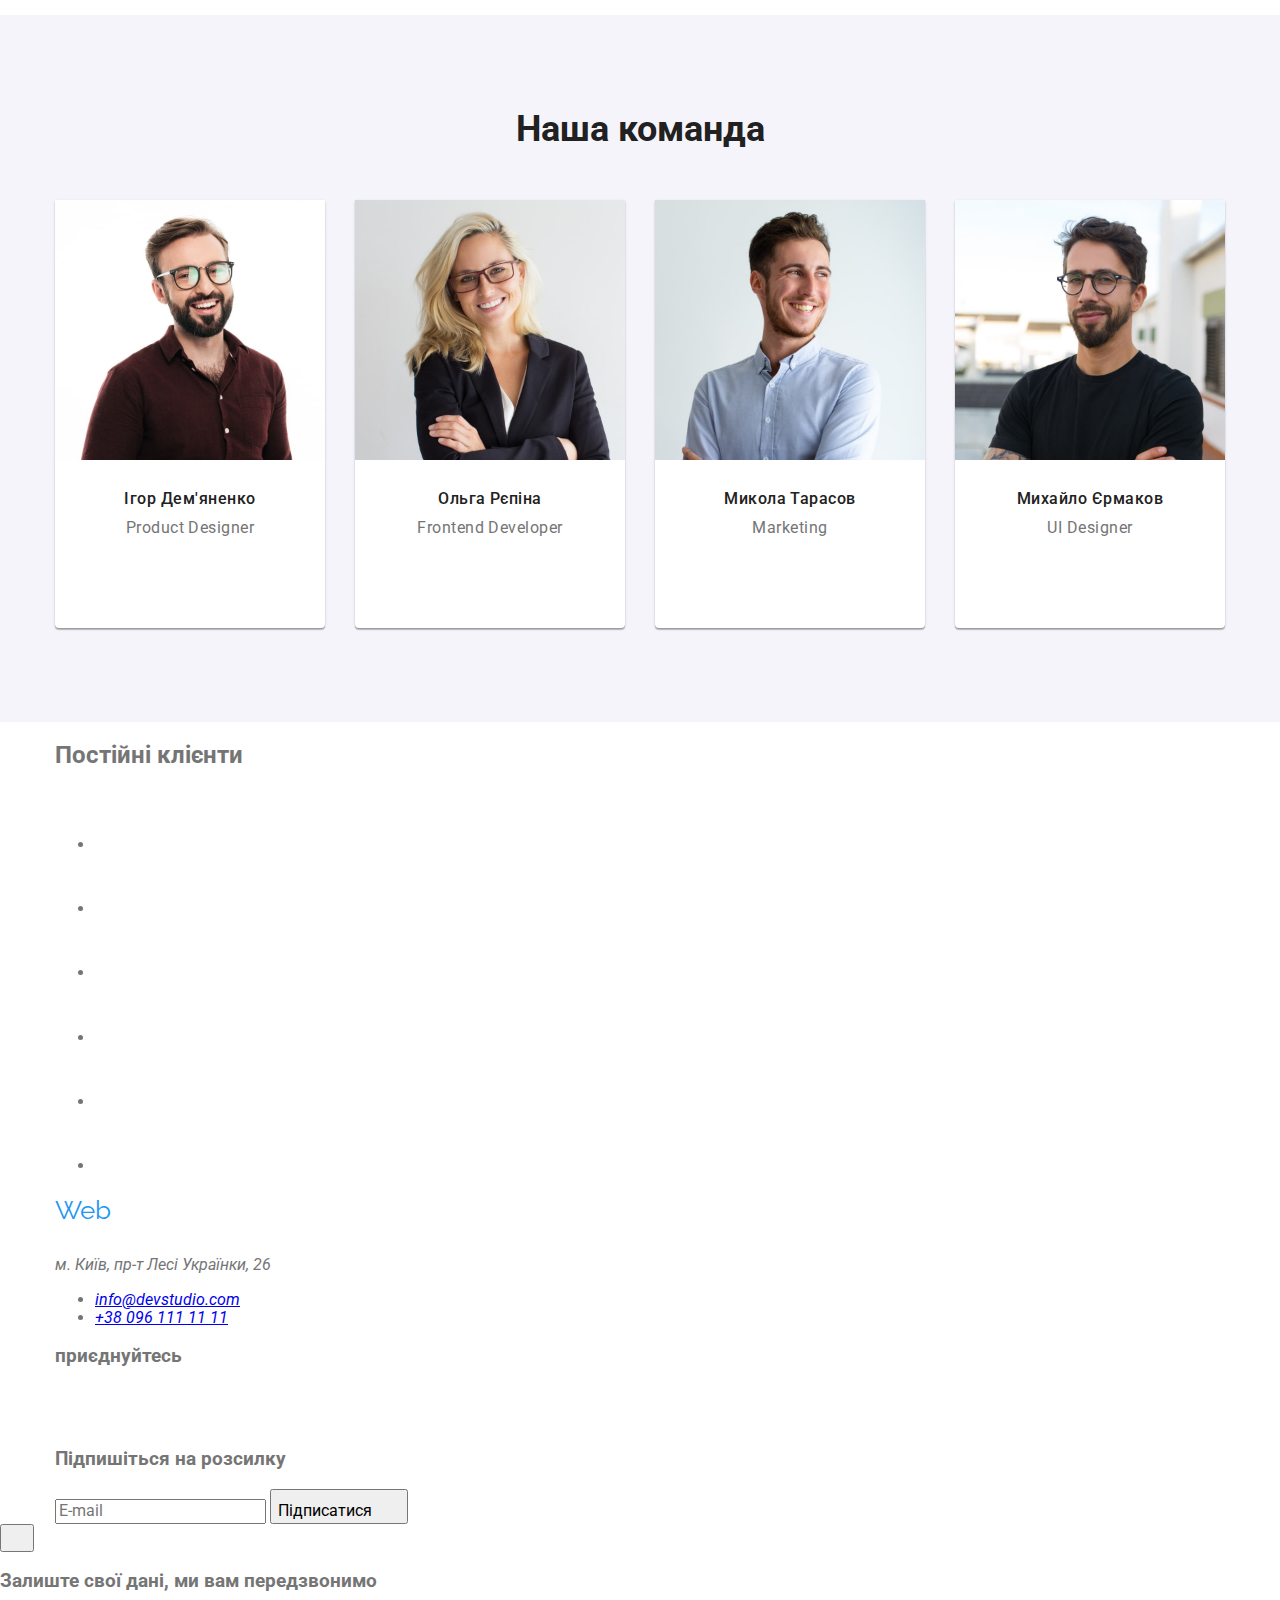
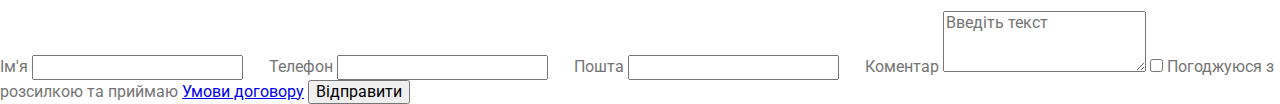
==== commit 34d7454d: "Додає рефакторинг хедеру та секцій" ====
--- a/index.html
+++ b/index.html
@@ -17,7 +17,7 @@
       rel="stylesheet"
       href="https://cdnjs.cloudflare.com/ajax/libs/modern-normalize/1.1.0/modern-normalize.min.css"
     />
-    <link rel="stylesheet" href="css/styles.css" />
+    <link rel="stylesheet" href="./css/main.min.css" />
   </head>
   <body>
     <!-- Header -->
@@ -34,13 +34,25 @@
         <!-- Navigation -->
         <nav class="main-nav">
           <ul class="site-nav list">
-            <li class="site-nav__item"><a href="./index.html" class="site-nav__link site-nav__link--visit">Студія</a></li>
             <li class="site-nav__item">
-              <a href="./portfolio.html" class="site-nav__link" target="_self" rel="nofollow"
+              <a
+                href="./index.html"
+                class="site-nav__link site-nav__link--visit"
+                >Студія</a
+              >
+            </li>
+            <li class="site-nav__item">
+              <a
+                href="./portfolio.html"
+                class="site-nav__link"
+                target="_self"
+                rel="nofollow"
                 >Портфоліо</a
               >
             </li>
-            <li class="item"><a href="#" class="site-nav__link">Контакти</a></li>
+            <li class="item">
+              <a href="#" class="site-nav__link">Контакти</a>
+            </li>
           </ul>
         </nav>
         <ul class="contacts list">
@@ -69,7 +81,9 @@
       <section class="hero overlay">
         <div class="container">
           <h1 class="hero__title">Ефективні рішення для вашого бізнесу</h1>
-          <button type="button" class="button button__primary" data-modal-open>Замовити послугу</button>
+          <button type="button" class="button__primary" data-modal-open>
+            Замовити послугу
+          </button>
         </div>
       </section>
 
@@ -84,9 +98,10 @@
                   <use href="./images/symbol-defs.svg#icon-antenna"></use>
                 </svg>
               </div>
-              <h3 class="feauture-box__subtitle subtitle">УВАГА ДО ДЕТАЛЕЙ</h3>
+              <h3 class="feauture-box__subtitle">УВАГА ДО ДЕТАЛЕЙ</h3>
               <p class="feature-box__text">
-                Ідейні міркування, і навіть початок повсякденної роботи з формування позиції.
+                Ідейні міркування, і навіть початок повсякденної роботи з
+                формування позиції.
               </p>
             </li>
             <li class="feauture-list__item">
@@ -95,9 +110,10 @@
                   <use href="./images/symbol-defs.svg#icon-clock"></use>
                 </svg>
               </div>
-              <h3 class="feauture-box__subtitle subtitle">ПУНКТУАЛЬНІСТЬ</h3>
+              <h3 class="feauture-box__subtitle">ПУНКТУАЛЬНІСТЬ</h3>
               <p class="feauture-text">
-                Завдання організації, особливо рамки і місце навчання кадрів тягне у себе.
+                Завдання організації, особливо рамки і місце навчання кадрів
+                тягне у себе.
               </p>
             </li>
             <li class="feauture-list__item">
@@ -106,7 +122,7 @@
                   <use href="./images/symbol-defs.svg#icon-diagram"></use>
                 </svg>
               </div>
-              <h3 class="feauture-box__subtitle subtitle">ПЛАНУВАННЯ</h3>
+              <h3 class="feauture-box__subtitle">ПЛАНУВАННЯ</h3>
               <p class="feauture-text">
                 Так само консультація з широким активом значною мірою зумовлює.
               </p>
@@ -117,9 +133,12 @@
                   <use href="./images/symbol-defs.svg#icon-astronaut"></use>
                 </svg>
               </div>
-              <h3 class="feauture-box__subtitle subtitle">СУЧАСНІ ТЕХНОЛОГІЇ</h3>
+              <h3 class="feauture-box__subtitle">
+                СУЧАСНІ ТЕХНОЛОГІЇ
+              </h3>
               <p class="feauture-text">
-                Значимість цих проблем настільки очевидна, що реалізація планових завдань.
+                Значимість цих проблем настільки очевидна, що реалізація
+                планових завдань.
               </p>
             </li>
           </ul>
@@ -127,11 +146,13 @@
       </section>
 
       <!-- About us -->
-      <section class="section about">
+      <section class="section-about">
         <div class="about container">
-          <h2 class="about__title about__title--centered title">Чим ми займаємося</h2>
+          <h2 class="about__title">
+            Чим ми займаємося
+          </h2>
           <ul class="about-list list">
-            <li class="about-list__item item">
+            <li class="about-list__item">
               <div class="about-thumb">
                 <img
                   src="images/first-img.jpg"
@@ -142,7 +163,7 @@
                 <p class="about-thumb__text">Десктопні додатки</p>
               </div>
             </li>
-            <li class="about-list__item item">
+            <li class="about-list__item">
               <div class="about-thumb">
                 <img
                   src="images/sec-img.jpg"
@@ -153,7 +174,7 @@
                 <p class="about-thumb__text">Мобільні додатки</p>
               </div>
             </li>
-            <li class="about-list__item item">
+            <li class="about-list__item">
               <div class="about-thumb">
                 <img
                   src="images/tr-img.jpg"
@@ -170,49 +191,65 @@
 
       <!-- Team -->
 
-      <section class="section team">
+      <section class="section-team">
         <div class="container team">
-          <h2 class="team__title team__title--centered title">Наша команда</h2>
-          <ul class="team-list list">
-            <li class="team-list__item item">
+          <h2 class="team__title">Наша команда</h2>
+          <ul class="team-list">
+            <li class="team-list__item">
               <img src="images/pd.jpg" alt="Веселий чоловік" width="270" />
               <div class="team-box">
                 <h3 class="team-box__subtitle">Ігор Дем'яненко</h3>
                 <p class="team-box__text">Product Designer</p>
-                <ul class="list social-icons">
-                  <li class="social-icons__item">
-                    <a class="social-icons__link" href="#">
-                      <svg class="social-icons__icon">
-                        <use class="icon" href="./images/symbol-defs.svg#icon-instagram"></use>
-                      </svg>
-                    </a>
-                  </li>
-                  <li class="social-icons__item">
-                    <a class="social-icons__link" href="#">
-                      <svg class="social-icons__icon">
-                        <use class="icon" href="./images/symbol-defs.svg#icon-twitter"></use>
-                      </svg>
-                    </a>
-                  </li>
-                  <li class="social-icons__item">
-                    <a class="social-icons__link" href="#">
-                      <svg class="social-icons__icon">
-                        <use class="icon" href="./images/symbol-defs.svg#icon-facebook"></use>
-                      </svg>
-                    </a>
-                  </li>
-                  <li class="social-icons__item">
-                    <a class="social-icons__link" href="#">
-                      <svg class="social-icons__icon">
-                        <use class="icon" href="./images/symbol-defs.svg#icon-linkedin"></use>
+                <ul class="social-icons">
+                  <li class="social-icons__item">
+                    <a class="social-icons__link" href="#">
+                      <svg class="social-icons__icon">
+                        <use
+                          class="icon"
+                          href="./images/symbol-defs.svg#icon-instagram"
+                        ></use>
+                      </svg>
+                    </a>
+                  </li>
+                  <li class="social-icons__item">
+                    <a class="social-icons__link" href="#">
+                      <svg class="social-icons__icon">
+                        <use
+                          class="icon"
+                          href="./images/symbol-defs.svg#icon-twitter"
+                        ></use>
+                      </svg>
+                    </a>
+                  </li>
+                  <li class="social-icons__item">
+                    <a class="social-icons__link" href="#">
+                      <svg class="social-icons__icon">
+                        <use
+                          class="icon"
+                          href="./images/symbol-defs.svg#icon-facebook"
+                        ></use>
+                      </svg>
+                    </a>
+                  </li>
+                  <li class="social-icons__item">
+                    <a class="social-icons__link" href="#">
+                      <svg class="social-icons__icon">
+                        <use
+                          class="icon"
+                          href="./images/symbol-defs.svg#icon-linkedin"
+                        ></use>
                       </svg>
                     </a>
                   </li>
                 </ul>
               </div>
             </li>
-            <li class="item">
-              <img src="images/frontender.jpg" alt="Усміхнена дівчина" width="270" />
+            <li class="team-list__item">
+              <img
+                src="images/frontender.jpg"
+                alt="Усміхнена дівчина"
+                width="270"
+              />
               <div class="team-box">
                 <h3 class="team-box__subtitle">Ольга Рєпіна</h3>
                 <p class="team-box__text">Frontend Developer</p>
@@ -220,36 +257,52 @@
                   <li class="social-icons__item">
                     <a class="social-icons__link" href="#">
                       <svg class="social-icons__icon">
-                        <use class="icon" href="./images/symbol-defs.svg#icon-instagram"></use>
-                      </svg>
-                    </a>
-                  </li>
-                  <li class="social-icons__item">
-                    <a class="social-icons__link" href="#">
-                      <svg class="social-icons__icon">
-                        <use class="icon" href="./images/symbol-defs.svg#icon-twitter"></use>
-                      </svg>
-                    </a>
-                  </li>
-                  <li class="social-icons__item">
-                    <a class="social-icons__link" href="#">
-                      <svg class="social-icons__icon">
-                        <use class="icon" href="./images/symbol-defs.svg#icon-facebook"></use>
-                      </svg>
-                    </a>
-                  </li>
-                  <li class="social-icons__item">
-                    <a class="social-icons__link" href="#">
-                      <svg class="social-icons__icon">
-                        <use class="icon" href="./images/symbol-defs.svg#icon-linkedin"></use>
+                        <use
+                          class="icon"
+                          href="./images/symbol-defs.svg#icon-instagram"
+                        ></use>
+                      </svg>
+                    </a>
+                  </li>
+                  <li class="social-icons__item">
+                    <a class="social-icons__link" href="#">
+                      <svg class="social-icons__icon">
+                        <use
+                          class="icon"
+                          href="./images/symbol-defs.svg#icon-twitter"
+                        ></use>
+                      </svg>
+                    </a>
+                  </li>
+                  <li class="social-icons__item">
+                    <a class="social-icons__link" href="#">
+                      <svg class="social-icons__icon">
+                        <use
+                          class="icon"
+                          href="./images/symbol-defs.svg#icon-facebook"
+                        ></use>
+                      </svg>
+                    </a>
+                  </li>
+                  <li class="social-icons__item">
+                    <a class="social-icons__link" href="#">
+                      <svg class="social-icons__icon">
+                        <use
+                          class="icon"
+                          href="./images/symbol-defs.svg#icon-linkedin"
+                        ></use>
                       </svg>
                     </a>
                   </li>
                 </ul>
               </div>
             </li>
-            <li class="item">
-              <img src="images/marketolog.jpg" alt="Усміхнений чоловік" width="270" />
+            <li class="team-list__item">
+              <img
+                src="images/marketolog.jpg"
+                alt="Усміхнений чоловік"
+                width="270"
+              />
               <div class="team-box">
                 <h3 class="team-box__subtitle">Микола Тарасов</h3>
                 <p class="team-box__text">Marketing</p>
@@ -257,35 +310,47 @@
                   <li class="social-icons__item">
                     <a class="social-icons__link" href="#">
                       <svg class="social-icons__icon">
-                        <use class="icon" href="./images/symbol-defs.svg#icon-instagram"></use>
-                      </svg>
-                    </a>
-                  </li>
-                  <li class="social-icons__item">
-                    <a class="social-icons__link" href="#">
-                      <svg class="social-icons__icon">
-                        <use class="icon" href="./images/symbol-defs.svg#icon-twitter"></use>
-                      </svg>
-                    </a>
-                  </li>
-                  <li class="social-icons__item">
-                    <a class="social-icons__link" href="#">
-                      <svg class="social-icons__icon">
-                        <use class="icon" href="./images/symbol-defs.svg#icon-facebook"></use>
-                      </svg>
-                    </a>
-                  </li>
-                  <li class="social-icons__item">
-                    <a class="social-icons__link" href="#">
-                      <svg class="social-icons__icon">
-                        <use class="icon" href="./images/symbol-defs.svg#icon-linkedin"></use>
+                        <use
+                          class="icon"
+                          href="./images/symbol-defs.svg#icon-instagram"
+                        ></use>
+                      </svg>
+                    </a>
+                  </li>
+                  <li class="social-icons__item">
+                    <a class="social-icons__link" href="#">
+                      <svg class="social-icons__icon">
+                        <use
+                          class="icon"
+                          href="./images/symbol-defs.svg#icon-twitter"
+                        ></use>
+                      </svg>
+                    </a>
+                  </li>
+                  <li class="social-icons__item">
+                    <a class="social-icons__link" href="#">
+                      <svg class="social-icons__icon">
+                        <use
+                          class="icon"
+                          href="./images/symbol-defs.svg#icon-facebook"
+                        ></use>
+                      </svg>
+                    </a>
+                  </li>
+                  <li class="social-icons__item">
+                    <a class="social-icons__link" href="#">
+                      <svg class="social-icons__icon">
+                        <use
+                          class="icon"
+                          href="./images/symbol-defs.svg#icon-linkedin"
+                        ></use>
                       </svg>
                     </a>
                   </li>
                 </ul>
               </div>
             </li>
-            <li class="item">
+            <li class="team-list__item">
               <img src="images/ui.jpg" alt="Впевнений чоловік" width="270" />
               <div class="team-box">
                 <h3 class="team-box__subtitle">Михайло Єрмаков</h3>
@@ -294,28 +359,40 @@
                   <li class="social-icons__item">
                     <a class="social-icons__link" href="#">
                       <svg class="social-icons__icon">
-                        <use class="icon" href="./images/symbol-defs.svg#icon-instagram"></use>
-                      </svg>
-                    </a>
-                  </li>
-                  <li class="social-icons__item">
-                    <a class="social-icons__link" href="#">
-                      <svg class="social-icons__icon">
-                        <use class="icon" href="./images/symbol-defs.svg#icon-twitter"></use>
-                      </svg>
-                    </a>
-                  </li>
-                  <li class="social-icons__item">
-                    <a class="social-icons__link" href="#">
-                      <svg class="social-icons__icon">
-                        <use class="icon" href="./images/symbol-defs.svg#icon-facebook"></use>
-                      </svg>
-                    </a>
-                  </li>
-                  <li class="social-icons__item">
-                    <a class="social-icons__link" href="#">
-                      <svg class="social-icons__icon">
-                        <use class="icon" href="./images/symbol-defs.svg#icon-linkedin"></use>
+                        <use
+                          class="icon"
+                          href="./images/symbol-defs.svg#icon-instagram"
+                        ></use>
+                      </svg>
+                    </a>
+                  </li>
+                  <li class="social-icons__item">
+                    <a class="social-icons__link" href="#">
+                      <svg class="social-icons__icon">
+                        <use
+                          class="icon"
+                          href="./images/symbol-defs.svg#icon-twitter"
+                        ></use>
+                      </svg>
+                    </a>
+                  </li>
+                  <li class="social-icons__item">
+                    <a class="social-icons__link" href="#">
+                      <svg class="social-icons__icon">
+                        <use
+                          class="icon"
+                          href="./images/symbol-defs.svg#icon-facebook"
+                        ></use>
+                      </svg>
+                    </a>
+                  </li>
+                  <li class="social-icons__item">
+                    <a class="social-icons__link" href="#">
+                      <svg class="social-icons__icon">
+                        <use
+                          class="icon"
+                          href="./images/symbol-defs.svg#icon-linkedin"
+                        ></use>
                       </svg>
                     </a>
                   </li>
@@ -326,7 +403,7 @@
         </div>
       </section>
 
-<!-- Partners -->
+      <!-- Partners -->
 
       <section class="section">
         <div class="container">
@@ -335,42 +412,60 @@
             <li class="icon-item">
               <a class="icon-link partner" href="#">
                 <svg class="partner-icon" width="106" height="60">
-                  <use class="icon" href="./images/symbol-defs.svg#icon-ya-co"></use>
+                  <use
+                    class="icon"
+                    href="./images/symbol-defs.svg#icon-ya-co"
+                  ></use>
                 </svg>
               </a>
             </li>
             <li class="icon-item">
               <a class="icon-link partner" href="#">
                 <svg class="partner-icon" width="106" height="60">
-                  <use class="icon" href="./images/symbol-defs.svg#icon-tagline-here"></use>
+                  <use
+                    class="icon"
+                    href="./images/symbol-defs.svg#icon-tagline-here"
+                  ></use>
                 </svg>
               </a>
             </li>
             <li class="icon-item">
               <a class="icon-link partner" href="#">
                 <svg class="partner-icon" width="106" height="60">
-                  <use class="icon" href="./images/symbol-defs.svg#icon-company"></use>
+                  <use
+                    class="icon"
+                    href="./images/symbol-defs.svg#icon-company"
+                  ></use>
                 </svg>
               </a>
             </li>
             <li class="icon-item">
               <a class="icon-link partner" href="#">
                 <svg class="partner-icon" width="106" height="60">
-                  <use class="icon" href="./images/symbol-defs.svg#icon-foster-peters"></use>
+                  <use
+                    class="icon"
+                    href="./images/symbol-defs.svg#icon-foster-peters"
+                  ></use>
                 </svg>
               </a>
             </li>
             <li class="icon-item">
               <a class="icon-link partner" href="#">
                 <svg class="partner-icon" width="106" height="60">
-                  <use class="icon" href="./images/symbol-defs.svg#icon-brand"></use>
+                  <use
+                    class="icon"
+                    href="./images/symbol-defs.svg#icon-brand"
+                  ></use>
                 </svg>
               </a>
             </li>
             <li class="icon-item">
               <a class="icon-link partner" href="#">
                 <svg class="partner-icon" width="106" height="60">
-                  <use class="icon" href="./images/symbol-defs.svg#icon-tag-line"></use>
+                  <use
+                    class="icon"
+                    href="./images/symbol-defs.svg#icon-tag-line"
+                  ></use>
                 </svg>
               </a>
             </li>
@@ -381,18 +476,26 @@
     <footer>
       <div class="footer container">
         <div class="location-block">
-          <a href="#" class="logo footer">Web<span class="footer__logo--color">Studio</span></a>
+          <a href="#" class="logo footer"
+            >Web<span class="footer__logo--color">Studio</span></a
+          >
 
           <address class="location">
-            <span class="location-address">м. Київ, пр-т Лесі Українки, 26</span>
+            <span class="location-address"
+              >м. Київ, пр-т Лесі Українки, 26</span
+            >
             <ul class="footer list">
               <li class="footer__item item">
-                <a href="mailto:info@devstudio.com" class="footer footer__contacts-link"
+                <a
+                  href="mailto:info@devstudio.com"
+                  class="footer footer__contacts-link"
                   >info@devstudio.com</a
                 >
               </li>
               <li class="footer__item item">
-                <a href="tel:+380961111111" class="footer footer__contacts-link">+38 096 111 11 11</a>
+                <a href="tel:+380961111111" class="footer footer__contacts-link"
+                  >+38 096 111 11 11</a
+                >
               </li>
             </ul>
           </address>
@@ -401,42 +504,73 @@
           <h3 class="subscribe subtitle">приєднуйтесь</h3>
           <ul class="list social-icons">
             <li class="social-icons__item">
-              <a class="social-icons__link social-icons__link--second-color" href="#">
+              <a
+                class="social-icons__link social-icons__link--second-color"
+                href="#"
+              >
                 <svg class="social-icons__icon">
-                  <use class="icon" href="./images/symbol-defs.svg#icon-instagram"></use>
+                  <use
+                    class="icon"
+                    href="./images/symbol-defs.svg#icon-instagram"
+                  ></use>
                 </svg>
               </a>
             </li>
             <li class="social-icons__item">
-              <a class="social-icons__link social-icons__link--second-color" href="#">
+              <a
+                class="social-icons__link social-icons__link--second-color"
+                href="#"
+              >
                 <svg class="social-icons__icon">
-                  <use class="icon" href="./images/symbol-defs.svg#icon-twitter"></use>
+                  <use
+                    class="icon"
+                    href="./images/symbol-defs.svg#icon-twitter"
+                  ></use>
                 </svg>
               </a>
             </li>
             <li class="social-icons__item">
-              <a class="social-icons__link social-icons__link--second-color" href="#">
+              <a
+                class="social-icons__link social-icons__link--second-color"
+                href="#"
+              >
                 <svg class="social-icons__icon">
-                  <use class="icon" href="./images/symbol-defs.svg#icon-facebook"></use>
+                  <use
+                    class="icon"
+                    href="./images/symbol-defs.svg#icon-facebook"
+                  ></use>
                 </svg>
               </a>
             </li>
             <li class="social-icons__item">
-              <a class="social-icons__link social-icons__link--second-color" href="#">
+              <a
+                class="social-icons__link social-icons__link--second-color"
+                href="#"
+              >
                 <svg class="social-icons__icon">
-                  <use class="icon" href="./images/symbol-defs.svg#icon-linkedin"></use>
+                  <use
+                    class="icon"
+                    href="./images/symbol-defs.svg#icon-linkedin"
+                  ></use>
                 </svg>
               </a>
             </li>
           </ul>
         </div>
         <form class="subscribe-form">
-            <h3 class="subscribe-form__title">Підпишіться на розсилку</h3>
-            <input class="subscribe-form__input" type="email" name="email" placeholder="E-mail"/>
-            <button class="button-submit">
-              Підписатися
-              <svg class="button-submit__icon-send" width="24" height="24"><use href="./images/symbol-defs.svg#icon-send"></use></svg>
-            </button>
+          <h3 class="subscribe-form__title">Підпишіться на розсилку</h3>
+          <input
+            class="subscribe-form__input"
+            type="email"
+            name="email"
+            placeholder="E-mail"
+          />
+          <button class="button-submit">
+            Підписатися
+            <svg class="button-submit__icon-send" width="24" height="24">
+              <use href="./images/symbol-defs.svg#icon-send"></use>
+            </svg>
+          </button>
         </form>
       </div>
     </footer>
@@ -461,7 +595,9 @@
         </button>
 
         <form class="submit-form">
-            <h3 class="form-field-title">Залиште свої дані, ми вам передзвонимо</h3>
+          <h3 class="form-field-title">
+            Залиште свої дані, ми вам передзвонимо
+          </h3>
 
           <label class="form-field">
             <span class="label">Ім'я</span>
@@ -489,12 +625,22 @@
 
           <label class="form-field">
             <span class="label">Коментар</span>
-            <textarea name="comment" rows="3" placeholder="Введіть текст"></textarea>
+            <textarea
+              name="comment"
+              rows="3"
+              placeholder="Введіть текст"
+            ></textarea>
           </label>
           <label class="form-field checkbox">
-            <input class="checkbox-input" type="checkbox" name="policy" value="policy" />
+            <input
+              class="checkbox-input"
+              type="checkbox"
+              name="policy"
+              value="policy"
+            />
             <span class="icon-checked"></span>
-            Погоджуюся з розсилкою та приймаю <a href="#" class="policy-link">Умови договору</a>
+            Погоджуюся з розсилкою та приймаю
+            <a href="#" class="policy-link">Умови договору</a>
           </label>
           <button class="button submit" type="submit">Відправити</button>
         </form>
--- a/css/main.min.css
+++ b/css/main.min.css
@@ -0,0 +1 @@
+body{font-family:"Roboto",sans-serif;background-color:#fff;color:#757575;margin:0}img{display:block}.visually-hidden{position:absolute;width:1px;height:1px;margin:-1px;border:0;padding:0;white-space:nowrap;-webkit-clip-path:inset(100%);clip-path:inset(100%);clip:rect(0 0 0 0);overflow:hidden}.icon-container.feauture-box{display:flex;align-items:center;justify-content:center}.button__primary,.hero__title,.hero{margin-left:auto;margin-right:auto}.social-icons,.team-list,.about-list,.feauture-list,.site-nav,.contacts{list-style:none;padding:0;margin:0}.team-list,.about-list{display:flex;flex-wrap:wrap;gap:30px}.container{width:1200px;padding-left:15px;padding-right:15px;margin-top:0px;margin-left:auto;margin-right:auto}.logo{font-family:"Raleway",sans-serif;font-size:26px;color:#2196f3;text-decoration:none;line-height:1.4}.site-nav__link,.contacts__link{display:flex;align-items:center;padding:32px 0;fill:#757575;color:#212121;text-decoration:none;font-weight:500;font-size:14px;line-height:1.17}.button__primary{display:inline-block;min-width:216px;height:50px;padding:10px 32px;border:2px solid rgba(0,0,0,0);border-radius:4px;font-size:16px;line-height:1.87;font-weight:700;color:#fff;background-color:#2196f3;cursor:pointer;transition:color 250ms cubic-bezier(0.4, 0, 0.2, 1),background-color 250ms cubic-bezier(0.4, 0, 0.2, 1)}.section-team,.section-about,.feauture-section{padding-top:94px;padding-bottom:94px}.team__title,.about__title{color:#212121;margin-top:0;margin-bottom:50px;font-weight:700;font-size:36px;line-height:1.16}.feauture-box__subtitle{margin-bottom:0;margin-top:0;font-weight:700;font-size:14px;line-height:1.15;letter-spacing:.03em;text-transform:uppercase;color:#212121}.page-header{min-height:80px;width:100%;top:0;left:0;background-color:#fff;border-bottom:1px solid #ececec}.header-container{width:1200px;padding:0 15px;margin:0 auto}.header-container--display{display:flex;align-items:center}.logo>.page-header__logo--color{color:#000}.logo.footer{display:inline-block;margin-bottom:28px}.logo.footer>.footer__logo--color{color:#fff}.main-nav{margin-left:93px}.site-nav,.contacts{display:flex;gap:50px}.contacts.list{margin-left:auto}.site-nav__link,.contacts__link{transition:color 250ms cubic-bezier(0.4, 0, 0.2, 1)}.site-nav__link:hover,.site-nav__link:hover,.site-nav__link:focus,.site-nav__link:focus,.contacts__link:hover,.contacts__link:hover,.contacts__link:focus,.contacts__link:focus{color:#2196f3;fill:#2196f3}.contacts__link{color:#757575}.site-nav__link--visit{position:relative;color:#2196f3}.icon-post,.icon-phone{display:inline-flex;align-items:center;margin-right:10px;cursor:pointer;transition:fill 250ms cubic-bezier(0.4, 0, 0.2, 1)}.icon-post .icon-post:hover,.icon-post .icon-post:focus,.icon-post .icon-phone:hover,.icon-post .icon-phone:focus,.icon-phone .icon-post:hover,.icon-phone .icon-post:focus,.icon-phone .icon-phone:hover,.icon-phone .icon-phone:focus{fill:currentColor}.hero{text-align:center;padding-top:200px;padding-bottom:200px;background-color:#2f303a}.hero__title{margin-top:0;margin-bottom:0;max-width:696px;padding:0;color:#fff;font-size:44px;font-weight:900;line-height:1.36;text-align:center;letter-spacing:.06em;text-transform:uppercase}.overlay{min-height:600px;max-width:1600px;background-color:#c4c4c4;background-image:linear-gradient(to right, rgba(47, 48, 58, 0.4), rgba(47, 48, 58, 0.4)),url(../images/dec-pic/overlay-1.jpg);background-repeat:no-repeat;background-size:cover}.button__primary{margin-top:30px;color:#fff;background-color:#2196f3;border:2px solid rgba(0,0,0,0)}.button__primary:hover,.button__primary:focus{background-color:#1d86dd}.button__primary:active{color:#2196f3;background-color:rgba(0,0,0,0);border:2px solid #2196f3;cursor:pointer}.feauture-list{display:flex;flex-wrap:wrap;font-size:14px;font-weight:400;line-height:1.7}.feauture-list__item{width:calc((100% - 90px)/4)}.feauture-list__item:not(:nth-child(4n)){margin-right:30px}.feauture-list__item:not(:nth-child(-n+4)){margin-bottom:0}.feauture-box__text{margin-top:10px;margin-bottom:0;font-weight:400;font-size:14px;line-height:1.17}.icon-container.feauture-box{width:270px;height:120px;background-color:#f5f4fa;margin-bottom:30px}.feature-box__icon{width:70px;height:70px}.section-about{padding-top:0}.about__title{text-align:center}.about-thumb{position:relative}.about-thumb__text{position:absolute;bottom:0;left:0;margin:0;width:100%;padding:27px 0;text-align:center;font-style:normal;font-weight:700;font-size:14px;line-height:1.14;text-align:center;letter-spacing:.03em;text-transform:uppercase;color:#fff;background-color:rgba(47,48,58,.8)}.section-team{background-color:#f5f4fa}.team__title{text-align:center;margin-bottom:50px}.team-list__item{background-color:#fff;box-shadow:0px 1px 3px rgba(0,0,0,.12),0px 1px 1px rgba(0,0,0,.14),0px 2px 1px rgba(0,0,0,.2);border-radius:0px 0px 4px 4px;font-weight:400;font-size:16px;line-height:1.2;text-align:center;letter-spacing:.03em;text-align:center}.team-box{padding-top:30px;padding-bottom:30px}.team-box__subtitle{margin:0;margin-bottom:10px;color:#212121;font-size:16px;font-weight:500;line-height:1.18}.team-box__text{margin:0;margin-bottom:16px;font-size:16px;line-height:1.18}.social-icons{display:inline-flex;gap:10px}.social-icons__link{display:inline-flex;width:44px;height:44px;justify-content:center;align-items:center;text-decoration:none;border-radius:50px;background-color:#fff;fill:#afb1b8;cursor:pointer;transition:background-color 250ms cubic-bezier(0.4, 0, 0.2, 1),fill 250ms cubic-bezier(0.4, 0, 0.2, 1)}.social-icons__link:hover,.social-icons__link:focus{fill:#fff;background-color:#2196f3}.social-icons__icon{width:20px;height:20px;gap:30px}/*# sourceMappingURL=main.min.css.map */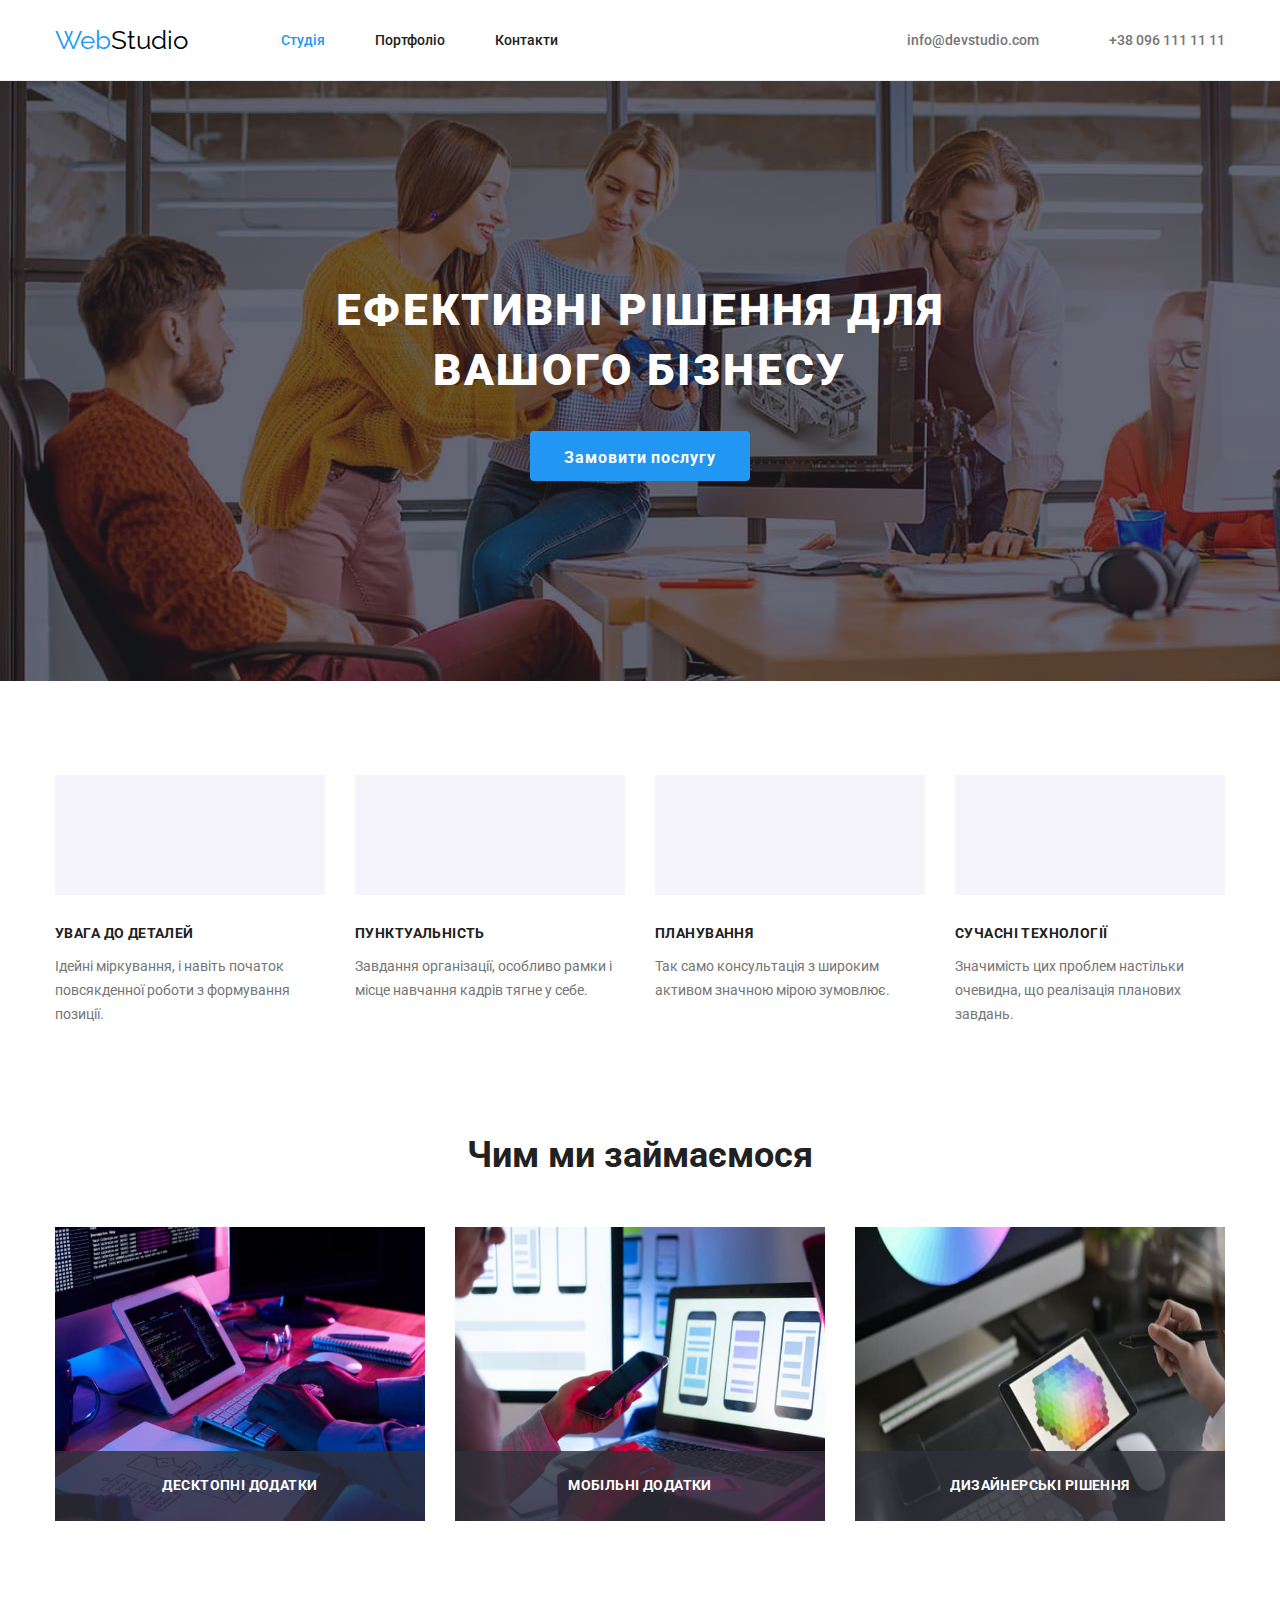
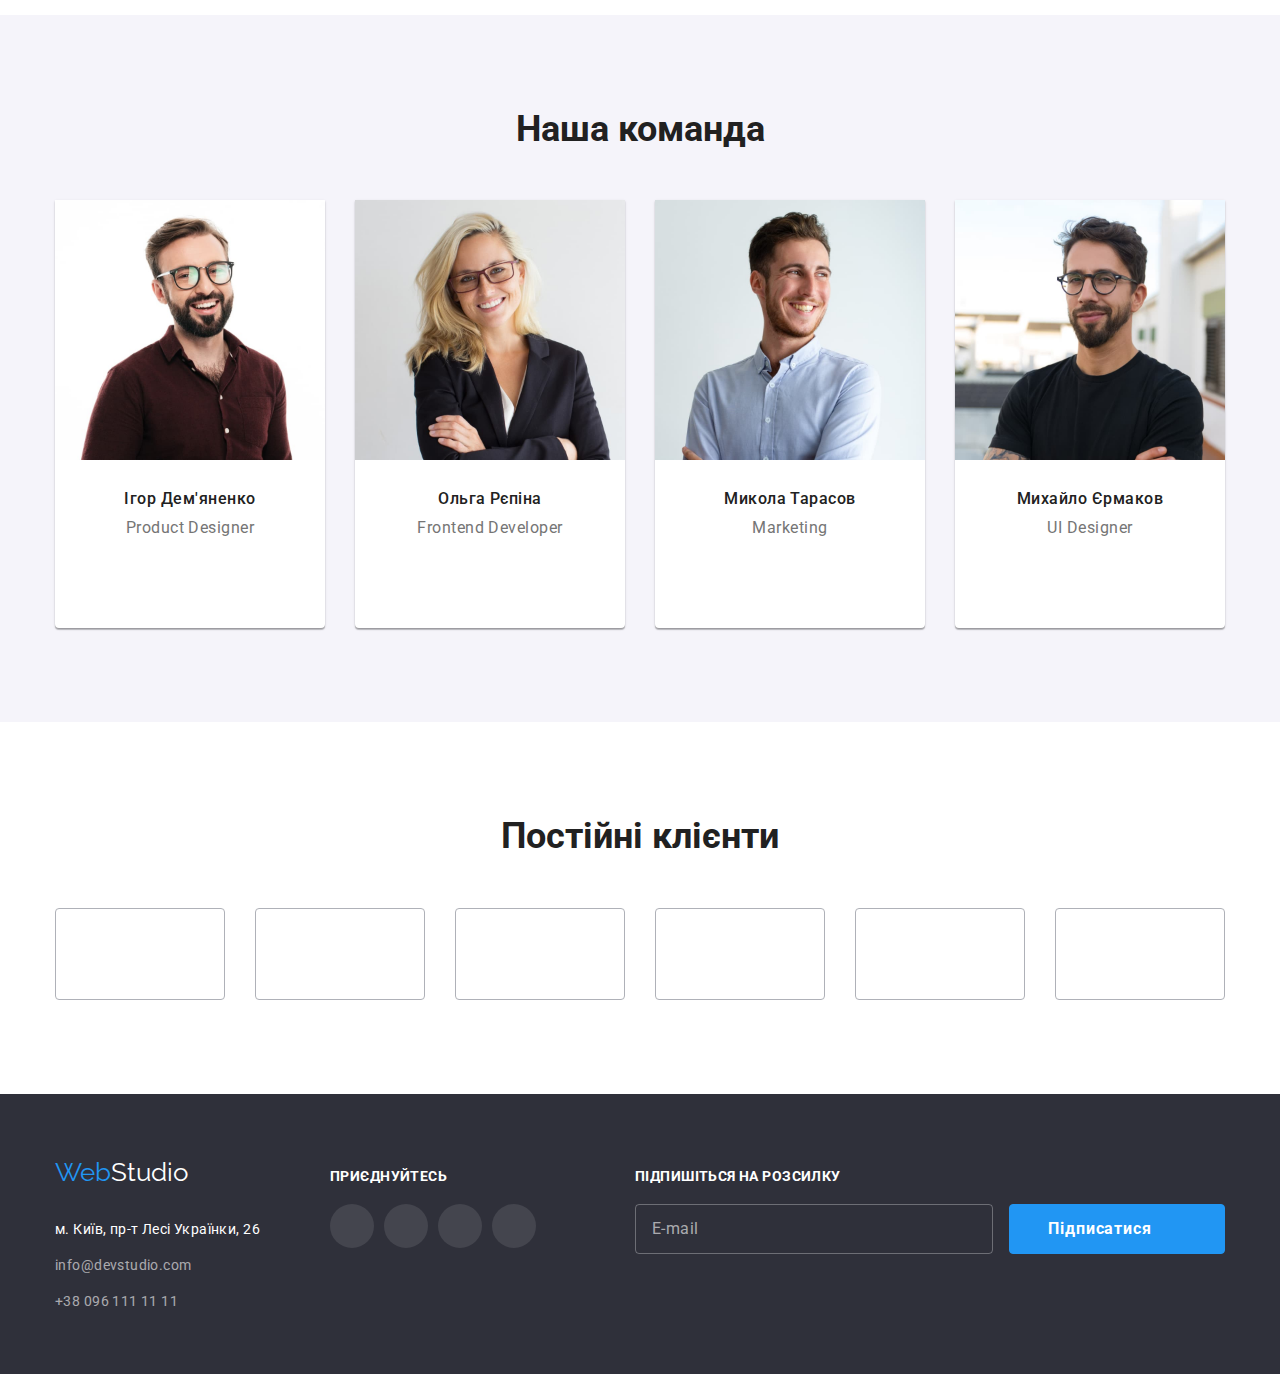
==== commit b43f6ee1: "Рефакторинг протфоліо" ====
--- a/index.html
+++ b/index.html
@@ -200,10 +200,10 @@
               <div class="team-box">
                 <h3 class="team-box__subtitle">Ігор Дем'яненко</h3>
                 <p class="team-box__text">Product Designer</p>
-                <ul class="social-icons">
-                  <li class="social-icons__item">
-                    <a class="social-icons__link" href="#">
-                      <svg class="social-icons__icon">
+                <ul class="social-list">
+                  <li class="social-list__item">
+                    <a class="social-list__link" href="#">
+                      <svg class="social-list__icon">
                         <use
                           class="icon"
                           href="./images/symbol-defs.svg#icon-instagram"
@@ -211,9 +211,9 @@
                       </svg>
                     </a>
                   </li>
-                  <li class="social-icons__item">
-                    <a class="social-icons__link" href="#">
-                      <svg class="social-icons__icon">
+                  <li class="social-list__item">
+                    <a class="social-list__link" href="#">
+                      <svg class="social-list__icon">
                         <use
                           class="icon"
                           href="./images/symbol-defs.svg#icon-twitter"
@@ -221,9 +221,9 @@
                       </svg>
                     </a>
                   </li>
-                  <li class="social-icons__item">
-                    <a class="social-icons__link" href="#">
-                      <svg class="social-icons__icon">
+                  <li class="social-list__item">
+                    <a class="social-list__link" href="#">
+                      <svg class="social-list__icon">
                         <use
                           class="icon"
                           href="./images/symbol-defs.svg#icon-facebook"
@@ -231,9 +231,9 @@
                       </svg>
                     </a>
                   </li>
-                  <li class="social-icons__item">
-                    <a class="social-icons__link" href="#">
-                      <svg class="social-icons__icon">
+                  <li class="social-list__item">
+                    <a class="social-list__link" href="#">
+                      <svg class="social-list__icon">
                         <use
                           class="icon"
                           href="./images/symbol-defs.svg#icon-linkedin"
@@ -253,10 +253,10 @@
               <div class="team-box">
                 <h3 class="team-box__subtitle">Ольга Рєпіна</h3>
                 <p class="team-box__text">Frontend Developer</p>
-                <ul class="list social-icons">
-                  <li class="social-icons__item">
-                    <a class="social-icons__link" href="#">
-                      <svg class="social-icons__icon">
+                <ul class="social-list">
+                  <li class="social-list__item">
+                    <a class="social-list__link" href="#">
+                      <svg class="social-list__icon">
                         <use
                           class="icon"
                           href="./images/symbol-defs.svg#icon-instagram"
@@ -264,9 +264,9 @@
                       </svg>
                     </a>
                   </li>
-                  <li class="social-icons__item">
-                    <a class="social-icons__link" href="#">
-                      <svg class="social-icons__icon">
+                  <li class="social-list__item">
+                    <a class="social-list__link" href="#">
+                      <svg class="social-list__icon">
                         <use
                           class="icon"
                           href="./images/symbol-defs.svg#icon-twitter"
@@ -274,9 +274,9 @@
                       </svg>
                     </a>
                   </li>
-                  <li class="social-icons__item">
-                    <a class="social-icons__link" href="#">
-                      <svg class="social-icons__icon">
+                  <li class="social-list__item">
+                    <a class="social-list__link" href="#">
+                      <svg class="social-list__icon">
                         <use
                           class="icon"
                           href="./images/symbol-defs.svg#icon-facebook"
@@ -284,9 +284,9 @@
                       </svg>
                     </a>
                   </li>
-                  <li class="social-icons__item">
-                    <a class="social-icons__link" href="#">
-                      <svg class="social-icons__icon">
+                  <li class="social-list__item">
+                    <a class="social-list__link" href="#">
+                      <svg class="social-list__icon">
                         <use
                           class="icon"
                           href="./images/symbol-defs.svg#icon-linkedin"
@@ -306,10 +306,10 @@
               <div class="team-box">
                 <h3 class="team-box__subtitle">Микола Тарасов</h3>
                 <p class="team-box__text">Marketing</p>
-                <ul class="list social-icons">
-                  <li class="social-icons__item">
-                    <a class="social-icons__link" href="#">
-                      <svg class="social-icons__icon">
+                <ul class="social-list">
+                  <li class="social-list__item">
+                    <a class="social-list__link" href="#">
+                      <svg class="social-list__icon">
                         <use
                           class="icon"
                           href="./images/symbol-defs.svg#icon-instagram"
@@ -317,9 +317,9 @@
                       </svg>
                     </a>
                   </li>
-                  <li class="social-icons__item">
-                    <a class="social-icons__link" href="#">
-                      <svg class="social-icons__icon">
+                  <li class="social-list__item">
+                    <a class="social-list__link" href="#">
+                      <svg class="social-list__icon">
                         <use
                           class="icon"
                           href="./images/symbol-defs.svg#icon-twitter"
@@ -327,9 +327,9 @@
                       </svg>
                     </a>
                   </li>
-                  <li class="social-icons__item">
-                    <a class="social-icons__link" href="#">
-                      <svg class="social-icons__icon">
+                  <li class="social-list__item">
+                    <a class="social-list__link" href="#">
+                      <svg class="social-list__icon">
                         <use
                           class="icon"
                           href="./images/symbol-defs.svg#icon-facebook"
@@ -337,9 +337,9 @@
                       </svg>
                     </a>
                   </li>
-                  <li class="social-icons__item">
-                    <a class="social-icons__link" href="#">
-                      <svg class="social-icons__icon">
+                  <li class="social-list__item">
+                    <a class="social-list__link" href="#">
+                      <svg class="social-list__icon">
                         <use
                           class="icon"
                           href="./images/symbol-defs.svg#icon-linkedin"
@@ -355,10 +355,10 @@
               <div class="team-box">
                 <h3 class="team-box__subtitle">Михайло Єрмаков</h3>
                 <p class="team-box__text">UI Designer</p>
-                <ul class="list social-icons">
-                  <li class="social-icons__item">
-                    <a class="social-icons__link" href="#">
-                      <svg class="social-icons__icon">
+                 <ul class="social-list">
+                  <li class="social-list__item">
+                    <a class="social-list__link" href="#">
+                      <svg class="social-list__icon">
                         <use
                           class="icon"
                           href="./images/symbol-defs.svg#icon-instagram"
@@ -366,9 +366,9 @@
                       </svg>
                     </a>
                   </li>
-                  <li class="social-icons__item">
-                    <a class="social-icons__link" href="#">
-                      <svg class="social-icons__icon">
+                  <li class="social-list__item">
+                    <a class="social-list__link" href="#">
+                      <svg class="social-list__icon">
                         <use
                           class="icon"
                           href="./images/symbol-defs.svg#icon-twitter"
@@ -376,9 +376,9 @@
                       </svg>
                     </a>
                   </li>
-                  <li class="social-icons__item">
-                    <a class="social-icons__link" href="#">
-                      <svg class="social-icons__icon">
+                  <li class="social-list__item">
+                    <a class="social-list__link" href="#">
+                      <svg class="social-list__icon">
                         <use
                           class="icon"
                           href="./images/symbol-defs.svg#icon-facebook"
@@ -386,9 +386,9 @@
                       </svg>
                     </a>
                   </li>
-                  <li class="social-icons__item">
-                    <a class="social-icons__link" href="#">
-                      <svg class="social-icons__icon">
+                  <li class="social-list__item">
+                    <a class="social-list__link" href="#">
+                      <svg class="social-list__icon">
                         <use
                           class="icon"
                           href="./images/symbol-defs.svg#icon-linkedin"
@@ -405,65 +405,59 @@
 
       <!-- Partners -->
 
-      <section class="section">
+      <section class="section-partner">
         <div class="container">
-          <h2 class="client section-title title">Постійні клієнти</h2>
-          <ul class="icon list">
-            <li class="icon-item">
-              <a class="icon-link partner" href="#">
-                <svg class="partner-icon" width="106" height="60">
-                  <use
-                    class="icon"
+          <h2 class="title">Постійні клієнти</h2>
+          <ul class="partner-list">
+            <li class="partner-list__item">
+              <a class="partner-list__link" href="#">
+                <svg class="partner-list__icon" width="106" height="60">
+                  <use
                     href="./images/symbol-defs.svg#icon-ya-co"
                   ></use>
                 </svg>
               </a>
             </li>
-            <li class="icon-item">
-              <a class="icon-link partner" href="#">
-                <svg class="partner-icon" width="106" height="60">
-                  <use
-                    class="icon"
+            <li class="partner-list__item">
+              <a class="partner-list__link" href="#">
+                <svg class="partner-list__icon" width="106" height="60">
+                  <use
                     href="./images/symbol-defs.svg#icon-tagline-here"
                   ></use>
                 </svg>
               </a>
             </li>
-            <li class="icon-item">
-              <a class="icon-link partner" href="#">
-                <svg class="partner-icon" width="106" height="60">
-                  <use
-                    class="icon"
+            <li class="partner-list__item">
+              <a class="partner-list__link" href="#">
+                <svg class="partner-list__icon" width="106" height="60">
+                  <use
                     href="./images/symbol-defs.svg#icon-company"
                   ></use>
                 </svg>
               </a>
             </li>
-            <li class="icon-item">
-              <a class="icon-link partner" href="#">
-                <svg class="partner-icon" width="106" height="60">
-                  <use
-                    class="icon"
+            <li class="partner-list__item">
+              <a class="partner-list__link" href="#">
+                <svg class="partner-list__icon" width="106" height="60">
+                  <use
                     href="./images/symbol-defs.svg#icon-foster-peters"
                   ></use>
                 </svg>
               </a>
             </li>
-            <li class="icon-item">
-              <a class="icon-link partner" href="#">
-                <svg class="partner-icon" width="106" height="60">
-                  <use
-                    class="icon"
+            <li class="partner-list__item">
+              <a class="partner-list__link" href="#">
+                <svg class="partner-list__icon" width="106" height="60">
+                  <use
                     href="./images/symbol-defs.svg#icon-brand"
                   ></use>
                 </svg>
               </a>
             </li>
-            <li class="icon-item">
-              <a class="icon-link partner" href="#">
-                <svg class="partner-icon" width="106" height="60">
-                  <use
-                    class="icon"
+            <li class="partner-list__item">
+              <a class="partner-list__link" href="#">
+                <svg class="partner-list__icon" width="106" height="60">
+                  <use
                     href="./images/symbol-defs.svg#icon-tag-line"
                   ></use>
                 </svg>
@@ -473,27 +467,27 @@
         </div>
       </section>
     </main>
-    <footer>
-      <div class="footer container">
+    <footer class="footer">
+      <div class="footer-container">
         <div class="location-block">
-          <a href="#" class="logo footer"
-            >Web<span class="footer__logo--color">Studio</span></a
+          <a href="#" class="logo-footer"
+            >Web<span class="logo-footer--color">Studio</span></a
           >
 
           <address class="location">
-            <span class="location-address"
+            <span class="location__address"
               >м. Київ, пр-т Лесі Українки, 26</span
             >
-            <ul class="footer list">
-              <li class="footer__item item">
+            <ul class="location-list">
+              <li class="footer-list__item">
                 <a
                   href="mailto:info@devstudio.com"
-                  class="footer footer__contacts-link"
+                  class="footer__contacts-link"
                   >info@devstudio.com</a
                 >
               </li>
-              <li class="footer__item item">
-                <a href="tel:+380961111111" class="footer footer__contacts-link"
+              <li class="footer-list__item">
+                <a href="tel:+380961111111" class="footer__contacts-link"
                   >+38 096 111 11 11</a
                 >
               </li>
@@ -501,53 +495,53 @@
           </address>
         </div>
         <div class="social-block">
-          <h3 class="subscribe subtitle">приєднуйтесь</h3>
-          <ul class="list social-icons">
+          <h3 class="social-block__subtitle">приєднуйтесь</h3>
+          <ul class="social-list">
+            <li class="social-list__item">
+              <a
+                class="social-list__link social-list__link--second-color"
+                href="#"
+              >
+                <svg class="social-list__icon">
+                  <use
+                    class="icon"
+                    href="./images/symbol-defs.svg#icon-instagram"
+                  ></use>
+                </svg>
+              </a>
+            </li>
             <li class="social-icons__item">
               <a
-                class="social-icons__link social-icons__link--second-color"
+                class="social-list__link social-list__link--second-color"
                 href="#"
               >
-                <svg class="social-icons__icon">
+                <svg class="social-list__icon">
                   <use
                     class="icon"
-                    href="./images/symbol-defs.svg#icon-instagram"
+                    href="./images/symbol-defs.svg#icon-twitter"
                   ></use>
                 </svg>
               </a>
             </li>
             <li class="social-icons__item">
               <a
-                class="social-icons__link social-icons__link--second-color"
+                class="social-list__link social-list__link--second-color"
                 href="#"
               >
-                <svg class="social-icons__icon">
+                <svg class="social-list__icon">
                   <use
                     class="icon"
-                    href="./images/symbol-defs.svg#icon-twitter"
+                    href="./images/symbol-defs.svg#icon-facebook"
                   ></use>
                 </svg>
               </a>
             </li>
             <li class="social-icons__item">
               <a
-                class="social-icons__link social-icons__link--second-color"
+                class="social-list__link social-list__link--second-color"
                 href="#"
               >
-                <svg class="social-icons__icon">
-                  <use
-                    class="icon"
-                    href="./images/symbol-defs.svg#icon-facebook"
-                  ></use>
-                </svg>
-              </a>
-            </li>
-            <li class="social-icons__item">
-              <a
-                class="social-icons__link social-icons__link--second-color"
-                href="#"
-              >
-                <svg class="social-icons__icon">
+                <svg class="social-list__icon">
                   <use
                     class="icon"
                     href="./images/symbol-defs.svg#icon-linkedin"
@@ -595,7 +589,7 @@
         </button>
 
         <form class="submit-form">
-          <h3 class="form-field-title">
+          <h3 class="submit-form__title">
             Залиште свої дані, ми вам передзвонимо
           </h3>
 
@@ -642,7 +636,7 @@
             Погоджуюся з розсилкою та приймаю
             <a href="#" class="policy-link">Умови договору</a>
           </label>
-          <button class="button submit" type="submit">Відправити</button>
+          <button class="button-submit" type="submit">Відправити</button>
         </form>
       </div>
     </div>
--- a/css/main.min.css
+++ b/css/main.min.css
@@ -1 +1 @@
-body{font-family:"Roboto",sans-serif;background-color:#fff;color:#757575;margin:0}img{display:block}.visually-hidden{position:absolute;width:1px;height:1px;margin:-1px;border:0;padding:0;white-space:nowrap;-webkit-clip-path:inset(100%);clip-path:inset(100%);clip:rect(0 0 0 0);overflow:hidden}.icon-container.feauture-box{display:flex;align-items:center;justify-content:center}.button__primary,.hero__title,.hero{margin-left:auto;margin-right:auto}.social-icons,.team-list,.about-list,.feauture-list,.site-nav,.contacts{list-style:none;padding:0;margin:0}.team-list,.about-list{display:flex;flex-wrap:wrap;gap:30px}.container{width:1200px;padding-left:15px;padding-right:15px;margin-top:0px;margin-left:auto;margin-right:auto}.logo{font-family:"Raleway",sans-serif;font-size:26px;color:#2196f3;text-decoration:none;line-height:1.4}.site-nav__link,.contacts__link{display:flex;align-items:center;padding:32px 0;fill:#757575;color:#212121;text-decoration:none;font-weight:500;font-size:14px;line-height:1.17}.button__primary{display:inline-block;min-width:216px;height:50px;padding:10px 32px;border:2px solid rgba(0,0,0,0);border-radius:4px;font-size:16px;line-height:1.87;font-weight:700;color:#fff;background-color:#2196f3;cursor:pointer;transition:color 250ms cubic-bezier(0.4, 0, 0.2, 1),background-color 250ms cubic-bezier(0.4, 0, 0.2, 1)}.section-team,.section-about,.feauture-section{padding-top:94px;padding-bottom:94px}.team__title,.about__title{color:#212121;margin-top:0;margin-bottom:50px;font-weight:700;font-size:36px;line-height:1.16}.feauture-box__subtitle{margin-bottom:0;margin-top:0;font-weight:700;font-size:14px;line-height:1.15;letter-spacing:.03em;text-transform:uppercase;color:#212121}.page-header{min-height:80px;width:100%;top:0;left:0;background-color:#fff;border-bottom:1px solid #ececec}.header-container{width:1200px;padding:0 15px;margin:0 auto}.header-container--display{display:flex;align-items:center}.logo>.page-header__logo--color{color:#000}.logo.footer{display:inline-block;margin-bottom:28px}.logo.footer>.footer__logo--color{color:#fff}.main-nav{margin-left:93px}.site-nav,.contacts{display:flex;gap:50px}.contacts.list{margin-left:auto}.site-nav__link,.contacts__link{transition:color 250ms cubic-bezier(0.4, 0, 0.2, 1)}.site-nav__link:hover,.site-nav__link:hover,.site-nav__link:focus,.site-nav__link:focus,.contacts__link:hover,.contacts__link:hover,.contacts__link:focus,.contacts__link:focus{color:#2196f3;fill:#2196f3}.contacts__link{color:#757575}.site-nav__link--visit{position:relative;color:#2196f3}.icon-post,.icon-phone{display:inline-flex;align-items:center;margin-right:10px;cursor:pointer;transition:fill 250ms cubic-bezier(0.4, 0, 0.2, 1)}.icon-post .icon-post:hover,.icon-post .icon-post:focus,.icon-post .icon-phone:hover,.icon-post .icon-phone:focus,.icon-phone .icon-post:hover,.icon-phone .icon-post:focus,.icon-phone .icon-phone:hover,.icon-phone .icon-phone:focus{fill:currentColor}.hero{text-align:center;padding-top:200px;padding-bottom:200px;background-color:#2f303a}.hero__title{margin-top:0;margin-bottom:0;max-width:696px;padding:0;color:#fff;font-size:44px;font-weight:900;line-height:1.36;text-align:center;letter-spacing:.06em;text-transform:uppercase}.overlay{min-height:600px;max-width:1600px;background-color:#c4c4c4;background-image:linear-gradient(to right, rgba(47, 48, 58, 0.4), rgba(47, 48, 58, 0.4)),url(../images/dec-pic/overlay-1.jpg);background-repeat:no-repeat;background-size:cover}.button__primary{margin-top:30px;color:#fff;background-color:#2196f3;border:2px solid rgba(0,0,0,0)}.button__primary:hover,.button__primary:focus{background-color:#1d86dd}.button__primary:active{color:#2196f3;background-color:rgba(0,0,0,0);border:2px solid #2196f3;cursor:pointer}.feauture-list{display:flex;flex-wrap:wrap;font-size:14px;font-weight:400;line-height:1.7}.feauture-list__item{width:calc((100% - 90px)/4)}.feauture-list__item:not(:nth-child(4n)){margin-right:30px}.feauture-list__item:not(:nth-child(-n+4)){margin-bottom:0}.feauture-box__text{margin-top:10px;margin-bottom:0;font-weight:400;font-size:14px;line-height:1.17}.icon-container.feauture-box{width:270px;height:120px;background-color:#f5f4fa;margin-bottom:30px}.feature-box__icon{width:70px;height:70px}.section-about{padding-top:0}.about__title{text-align:center}.about-thumb{position:relative}.about-thumb__text{position:absolute;bottom:0;left:0;margin:0;width:100%;padding:27px 0;text-align:center;font-style:normal;font-weight:700;font-size:14px;line-height:1.14;text-align:center;letter-spacing:.03em;text-transform:uppercase;color:#fff;background-color:rgba(47,48,58,.8)}.section-team{background-color:#f5f4fa}.team__title{text-align:center;margin-bottom:50px}.team-list__item{background-color:#fff;box-shadow:0px 1px 3px rgba(0,0,0,.12),0px 1px 1px rgba(0,0,0,.14),0px 2px 1px rgba(0,0,0,.2);border-radius:0px 0px 4px 4px;font-weight:400;font-size:16px;line-height:1.2;text-align:center;letter-spacing:.03em;text-align:center}.team-box{padding-top:30px;padding-bottom:30px}.team-box__subtitle{margin:0;margin-bottom:10px;color:#212121;font-size:16px;font-weight:500;line-height:1.18}.team-box__text{margin:0;margin-bottom:16px;font-size:16px;line-height:1.18}.social-icons{display:inline-flex;gap:10px}.social-icons__link{display:inline-flex;width:44px;height:44px;justify-content:center;align-items:center;text-decoration:none;border-radius:50px;background-color:#fff;fill:#afb1b8;cursor:pointer;transition:background-color 250ms cubic-bezier(0.4, 0, 0.2, 1),fill 250ms cubic-bezier(0.4, 0, 0.2, 1)}.social-icons__link:hover,.social-icons__link:focus{fill:#fff;background-color:#2196f3}.social-icons__icon{width:20px;height:20px;gap:30px}/*# sourceMappingURL=main.min.css.map */+body{font-family:"Roboto",sans-serif;background-color:#fff;color:#757575;margin:0}img{display:block}.visually-hidden{position:absolute;width:1px;height:1px;margin:-1px;border:0;padding:0;white-space:nowrap;-webkit-clip-path:inset(100%);clip-path:inset(100%);clip:rect(0 0 0 0);overflow:hidden}.partner-list__link,.icon-container.feauture-box{display:flex;align-items:center;justify-content:center}.button__primary,.hero__title,.hero{margin-left:auto;margin-right:auto}.portfolio-list,.filter-list,.location-list,.partner-list,.social-list,.team-list,.about-list,.feauture-list,.site-nav,.contacts{list-style:none;padding:0;margin:0}.portfolio-list,.team-list,.about-list{display:flex;flex-wrap:wrap;gap:30px}.footer-container,.container{width:1200px;padding-left:15px;padding-right:15px;margin-top:0px;margin-left:auto;margin-right:auto}.logo-footer,.logo{font-family:"Raleway",sans-serif;font-size:26px;color:#2196f3;text-decoration:none;line-height:1.4}.site-nav__link,.contacts__link{display:flex;align-items:center;padding:32px 0;fill:#757575;color:#212121;text-decoration:none;font-weight:500;font-size:14px;line-height:1.17}.button-submit,.button__primary{display:inline-block;min-width:216px;height:50px;padding:10px 32px;border:2px solid rgba(0,0,0,0);border-radius:4px;font-size:16px;line-height:1.87;font-weight:700;letter-spacing:.06em;color:#fff;background-color:#2196f3;cursor:pointer;transition:color 250ms cubic-bezier(0.4, 0, 0.2, 1),background-color 250ms cubic-bezier(0.4, 0, 0.2, 1)}.section-team,.feauture-section,.section-about,.section-partner,.main-section{padding-top:94px;padding-bottom:94px}.title,.team__title,.about__title{color:#212121;margin-top:0;margin-bottom:50px;text-align:center;font-weight:700;font-size:36px;line-height:1.16}.caption__subtitle,.subscribe-form__title,.social-block__subtitle,.feauture-box__subtitle{margin-bottom:0;margin-top:0;font-weight:700;font-size:14px;line-height:1.15;letter-spacing:.03em;text-transform:uppercase;color:#212121}.section-about{padding-top:0}.page-header{min-height:80px;width:100%;top:0;left:0;background-color:#fff;border-bottom:1px solid #ececec}.header-container{width:1200px;padding:0 15px;margin:0 auto}.header-container--display{display:flex;align-items:center}.logo>.page-header__logo--color{color:#000}.main-nav{margin-left:93px}.site-nav,.contacts{display:flex;gap:50px}.contacts.list{margin-left:auto}.site-nav__link,.contacts__link{transition:color 250ms cubic-bezier(0.4, 0, 0.2, 1)}.site-nav__link:hover,.site-nav__link:hover,.site-nav__link:focus,.site-nav__link:focus,.contacts__link:hover,.contacts__link:hover,.contacts__link:focus,.contacts__link:focus{color:#2196f3;fill:#2196f3}.contacts__link{color:#757575}.site-nav__link--visit{position:relative;color:#2196f3}.icon-post,.icon-phone{display:inline-flex;align-items:center;margin-right:10px;cursor:pointer;transition:fill 250ms cubic-bezier(0.4, 0, 0.2, 1)}.icon-post .icon-post:hover,.icon-post .icon-post:focus,.icon-post .icon-phone:hover,.icon-post .icon-phone:focus,.icon-phone .icon-post:hover,.icon-phone .icon-post:focus,.icon-phone .icon-phone:hover,.icon-phone .icon-phone:focus{fill:currentColor}.hero{text-align:center;padding-top:200px;padding-bottom:200px;background-color:#2f303a}.hero__title{margin-top:0;margin-bottom:0;max-width:696px;padding:0;color:#fff;font-size:44px;font-weight:900;line-height:1.36;text-align:center;letter-spacing:.06em;text-transform:uppercase}.overlay{min-height:600px;max-width:1600px;background-color:#c4c4c4;background-image:linear-gradient(to right, rgba(47, 48, 58, 0.4), rgba(47, 48, 58, 0.4)),url(../images/dec-pic/overlay-1.jpg);background-repeat:no-repeat;background-size:cover}.button__primary{margin-top:30px;color:#fff;background-color:#2196f3;border:2px solid rgba(0,0,0,0)}.button__primary:hover,.button__primary:focus{background-color:#1d86dd}.button__primary:active{color:#2196f3;background-color:rgba(0,0,0,0);border:2px solid #2196f3;cursor:pointer}.feauture-list{display:flex;flex-wrap:wrap;font-size:14px;font-weight:400;line-height:1.7}.feauture-list__item{width:calc((100% - 90px)/4)}.feauture-list__item:not(:nth-child(4n)){margin-right:30px}.feauture-list__item:not(:nth-child(-n+4)){margin-bottom:0}.feauture-box__text{margin-top:10px;margin-bottom:0;font-weight:400;font-size:14px;line-height:1.17}.icon-container.feauture-box{width:270px;height:120px;background-color:#f5f4fa;margin-bottom:30px}.feature-box__icon{width:70px;height:70px}.about__title{text-align:center}.about-thumb{position:relative}.about-thumb__text{position:absolute;bottom:0;left:0;margin:0;width:100%;padding:27px 0;text-align:center;font-style:normal;font-weight:700;font-size:14px;line-height:1.14;text-align:center;letter-spacing:.03em;text-transform:uppercase;color:#fff;background-color:rgba(47,48,58,.8)}.section-team{background-color:#f5f4fa}.team__title{text-align:center;margin-bottom:50px}.team-list__item{background-color:#fff;box-shadow:0px 1px 3px rgba(0,0,0,.12),0px 1px 1px rgba(0,0,0,.14),0px 2px 1px rgba(0,0,0,.2);border-radius:0px 0px 4px 4px;font-weight:400;font-size:16px;line-height:1.2;text-align:center;letter-spacing:.03em;text-align:center}.team-box{padding-top:30px;padding-bottom:30px}.team-box__subtitle{margin:0;margin-bottom:10px;color:#212121;font-size:16px;font-weight:500;line-height:1.18}.team-box__text{margin:0;margin-bottom:16px;font-size:16px;line-height:1.18}.social-list{display:inline-flex;gap:10px}.social-list__link{display:inline-flex;width:44px;height:44px;justify-content:center;align-items:center;text-decoration:none;border-radius:50px;background-color:#fff;fill:#afb1b8;cursor:pointer;transition:background-color 250ms cubic-bezier(0.4, 0, 0.2, 1),fill 250ms cubic-bezier(0.4, 0, 0.2, 1)}.social-list__link:hover,.social-list__link:focus{fill:#fff;background-color:#2196f3}.social-list__icon{width:20px;height:20px;gap:30px}.partner-list{display:inline-flex;justify-content:center;flex-wrap:wrap;gap:30px}.partner-list__link{width:170px;height:92px;padding:0;margin-top:0;border:1px solid #afb1b8;border-radius:4px;fill:#afb1b8;transition:fill 250ms cubic-bezier(0.4, 0, 0.2, 1),border 250ms cubic-bezier(0.4, 0, 0.2, 1)}.partner-list__link:hover,.partner-list__link:focus{background-color:rgba(0,0,0,0);fill:#2196f3;border:1px solid #2196f3;box-shadow:none}.footer{padding-top:60px;padding-bottom:60px;background-color:#2f303a}.footer-container{display:flex;align-items:baseline}.logo-footer{display:inline-block;margin-bottom:28px}.logo-footer--color{color:#fff}.location-block{display:flex;flex-direction:column}.location{display:flex;flex-direction:column;font-style:normal;font-weight:400;font-size:14px;line-height:1.7;letter-spacing:.03em}.location__address{display:inline-block;color:#fff;margin-bottom:12px}.footer-list__item:nth-last-child(1){margin-top:12px}.footer__contacts-link{display:inline-block;padding:0px;font-weight:400;color:rgba(255,255,255,.6);text-decoration:none;transition:color 250ms cubic-bezier(0.4, 0, 0.2, 1)}.footer__contacts-link:hover,.footer__contacts-link:focus{color:#2196f3}.social-block{margin-left:70px}.social-block__subtitle{margin-bottom:20px;color:#fff}.social-list{display:inline-flex;gap:10px}.social-list__link--second-color{background-color:rgba(255,255,255,.1);fill:#fff}.subscribe-form{margin-left:auto}.subscribe-form__title{margin-top:0;margin-bottom:20px;color:#fff;translate:border 2s cubic-bezier(0.4, 0, 0.2, 1)}.subscribe-form__input{width:358px;height:50px;padding-left:16px;background-color:rgba(0,0,0,0);color:#fff;border:1px solid rgba(255,255,255,.3);filter:drop-shadow(0px 4px 4px var(--filter-d-shadow));border-radius:4px;transition:border 250ms cubic-bezier(0.4, 0, 0.2, 1)}.subscribe-form__input:focus{border:1px solid #2196f3;outline:none}.subscribe-form__input::-moz-placeholder{font-weight:400;font-size:16px;line-height:20px;letter-spacing:.03em;pointer-events:none;color:rgba(255,255,255,.6)}.subscribe-form__input::placeholder{font-weight:400;font-size:16px;line-height:20px;letter-spacing:.03em;pointer-events:none;color:rgba(255,255,255,.6)}.button-submit{width:200px;margin-left:12px;display:inline-flex;justify-content:center;align-items:center;gap:10px;background-color:#2196f3;border:1px solid #2196f3;border-radius:4px;color:#fff;fill:#fff;transition:background-color 250ms cubic-bezier(0.4, 0, 0.2, 1),color 250ms cubic-bezier(0.4, 0, 0.2, 1),fill 250ms cubic-bezier(0.4, 0, 0.2, 1)}.button-submit:hover,.button-submit:focus{background-color:#1d86dd}.button-submit:active{background-color:rgba(0,0,0,0);color:#2196f3;fill:#2196f3}.filter-list{display:flex;flex-wrap:wrap;justify-content:center;gap:8px;margin-bottom:50px;padding:0}.filter-list__button-items{min-width:73px}.btn-element{font-size:16px;font-weight:500;line-height:1.6;text-align:center;border:1px solid rgba(0,0,0,0);border-radius:4px;padding:6px 25px;cursor:pointer;color:#212121;background-color:#f5f4fa;transition:background-color 250ms cubic-bezier(0.4, 0, 0.2, 1),color 250ms cubic-bezier(0.4, 0, 0.2, 1),box-shadow 250ms cubic-bezier(0.4, 0, 0.2, 1)}.btn-element:hover,.btn-element:focus{color:#fff;background-color:#1d86dd;box-shadow:0px 3px 1px rgba(0,0,0,.1),0px 1px 2px rgba(0,0,0,.08),0px 2px 2px rgba(0,0,0,.12)}.btn-element:active{color:#2196f3;background-color:#fff;border:1px solid rgba(0,0,0,0)}.portfolio-list__link{display:block;text-decoration:none;transition:box-shadow 250ms cubic-bezier(0.4, 0, 0.2, 1)}.portfolio-list__link:hover,.portfolio-list__link:focus{box-shadow:0px 1px 1px rgba(0,0,0,.12),0px 4px 4px rgba(0,0,0,.06),1px 4px 6px rgba(0,0,0,.16)}.portfolio-list__link:hover .text-position__description{transform:translateY(0)}.text-position{position:relative;overflow:hidden}.text-position__description{position:absolute;top:0%;left:0;display:block;margin:0;padding:63px 24px;height:100%;font-style:normal;font-weight:400;font-size:18px;line-height:1.55;letter-spacing:.03em;color:#fff;background-color:rgba(33,150,243,.9);transition:transform 250ms cubic-bezier(0.4, 0, 0.2, 1);transform:translateY(100%)}.caption{padding:20px 24px;background-color:#fff;border-left:1px solid #ececec;border-right:1px solid #ececec;border-bottom:1px solid #ececec}.caption__subtitle{text-transform:none;font-size:18px;line-height:2;letter-spacing:6%}.caption__text{margin:0;margin-top:4px;font-weight:400;font-size:16px;line-height:1.9;letter-spacing:.03em;color:#757575}.backdrop{position:fixed;top:0;left:0;width:100%;height:100%;background-color:rgba(0,0,0,.1);transition:opacity 250ms cubic-bezier(0.4, 0, 0.2, 1),visibility 250ms cubic-bezier(0.4, 0, 0.2, 1)}.backdrop.is-hidden{visibility:hidden;opacity:0;pointer-events:none}.modal{position:absolute;top:50%;left:50%;transform:translate(-50%, -50%) scale(1);min-width:528px;background-color:#fff;box-shadow:0px 1px 3px rgba(0,0,0,.12),0px 1px 1px rgba(0,0,0,.14),0px 2px 1px rgba(0,0,0,.2);border-radius:4px;opacity:1;transition:transform 250ms cubic-bezier(0.4, 0, 0.2, 1)}.backdrop.is-hidden .modal{transform:translate(-50%, -25%) scale(0)}.close{position:absolute;top:6px;right:7px;padding:0;margin:0;width:30px;height:30px;background-color:rgba(0,0,0,0);border:1px solid rgba(0,0,0,.1);border-radius:50px}.icon-close{position:absolute;top:50%;left:50%;transform:translate(-50%, -50%);transition:fill 250ms cubic-bezier(0.4, 0, 0.2, 1);cursor:pointer}.close:hover .icon-close{fill:#2196f3}.submit-form{padding:40px;margin:0}.submit-form__title{margin:0;margin-bottom:12px;text-align:center;font-weight:700;font-size:20px;line-height:1.15;letter-spacing:.03em;color:#212121}.form-field{position:relative;display:flex;flex-direction:column;margin-bottom:10px;font-weight:400;font-size:12px;line-height:14px;letter-spacing:.01em}.form-field>.label{margin-bottom:4px}.form-field .form-input{position:relative;margin:0;padding:0;padding-left:42px;height:40px;border:1px solid rgba(33,33,33,.2);border-radius:4px;transition:border 250ms cubic-bezier(0.4, 0, 0.2, 1)}.form-field>.form-input:focus{border:1px solid #2196f3;outline:none}.form-field textarea{width:448px;height:120px;resize:none;padding:12px 16px;margin-bottom:0;border:1px solid rgba(33,33,33,.2);border-radius:4px;transition:border 250ms cubic-bezier(0.4, 0, 0.2, 1)}.form-field textarea textarea:focus{border:1px solid #2196f3;outline:none}.form-input~.input-icon{fill:var(--logo-color);transition:fill 250ms cubic-bezier(0.4, 0, 0.2, 1)}.form-input~.input-icon:focus~.input-icon{fill:#2196f3}.input-icon{position:absolute;display:inline-block;top:50%;left:15px}textarea::-moz-placeholder{font-style:normal;font-weight:400;font-size:12px;line-height:14px;letter-spacing:.01em;color:rgba(117,117,117,.5)}textarea::placeholder{font-style:normal;font-weight:400;font-size:12px;line-height:14px;letter-spacing:.01em;color:rgba(117,117,117,.5)}/*# sourceMappingURL=main.min.css.map */